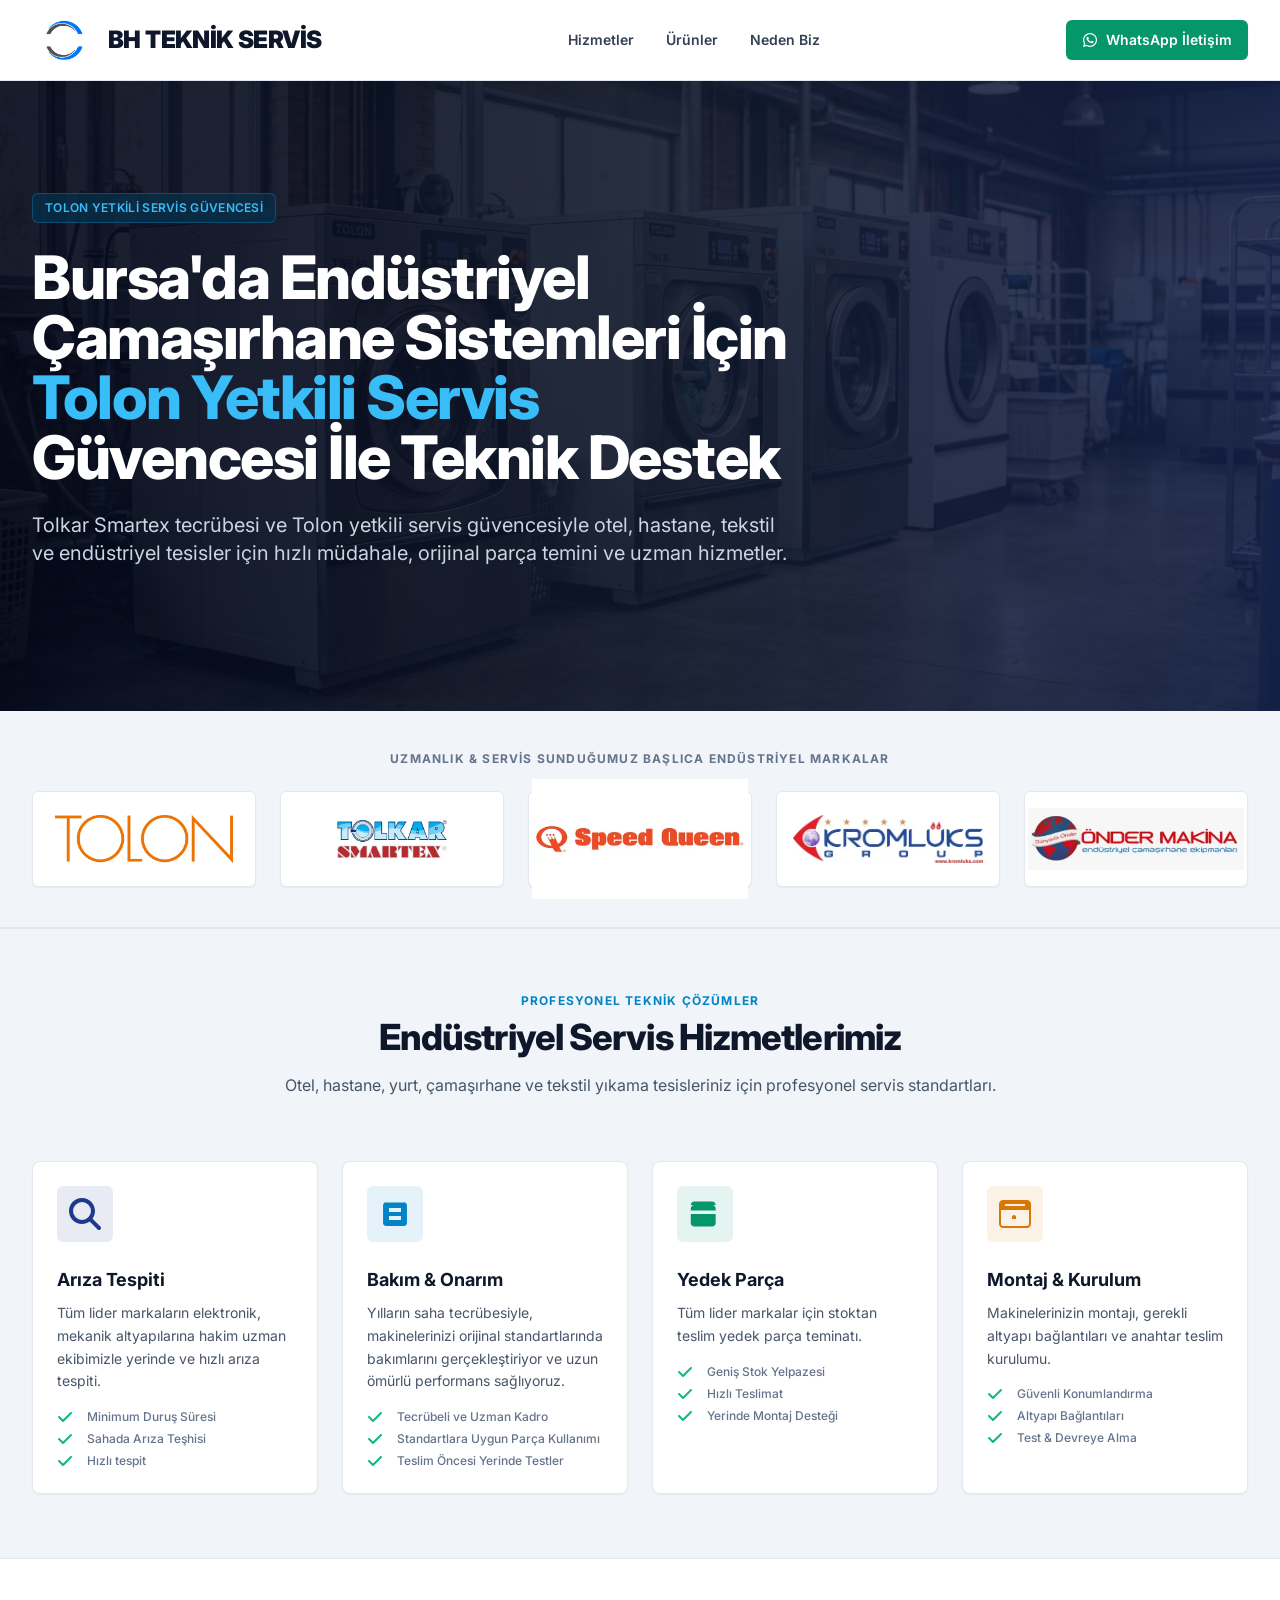
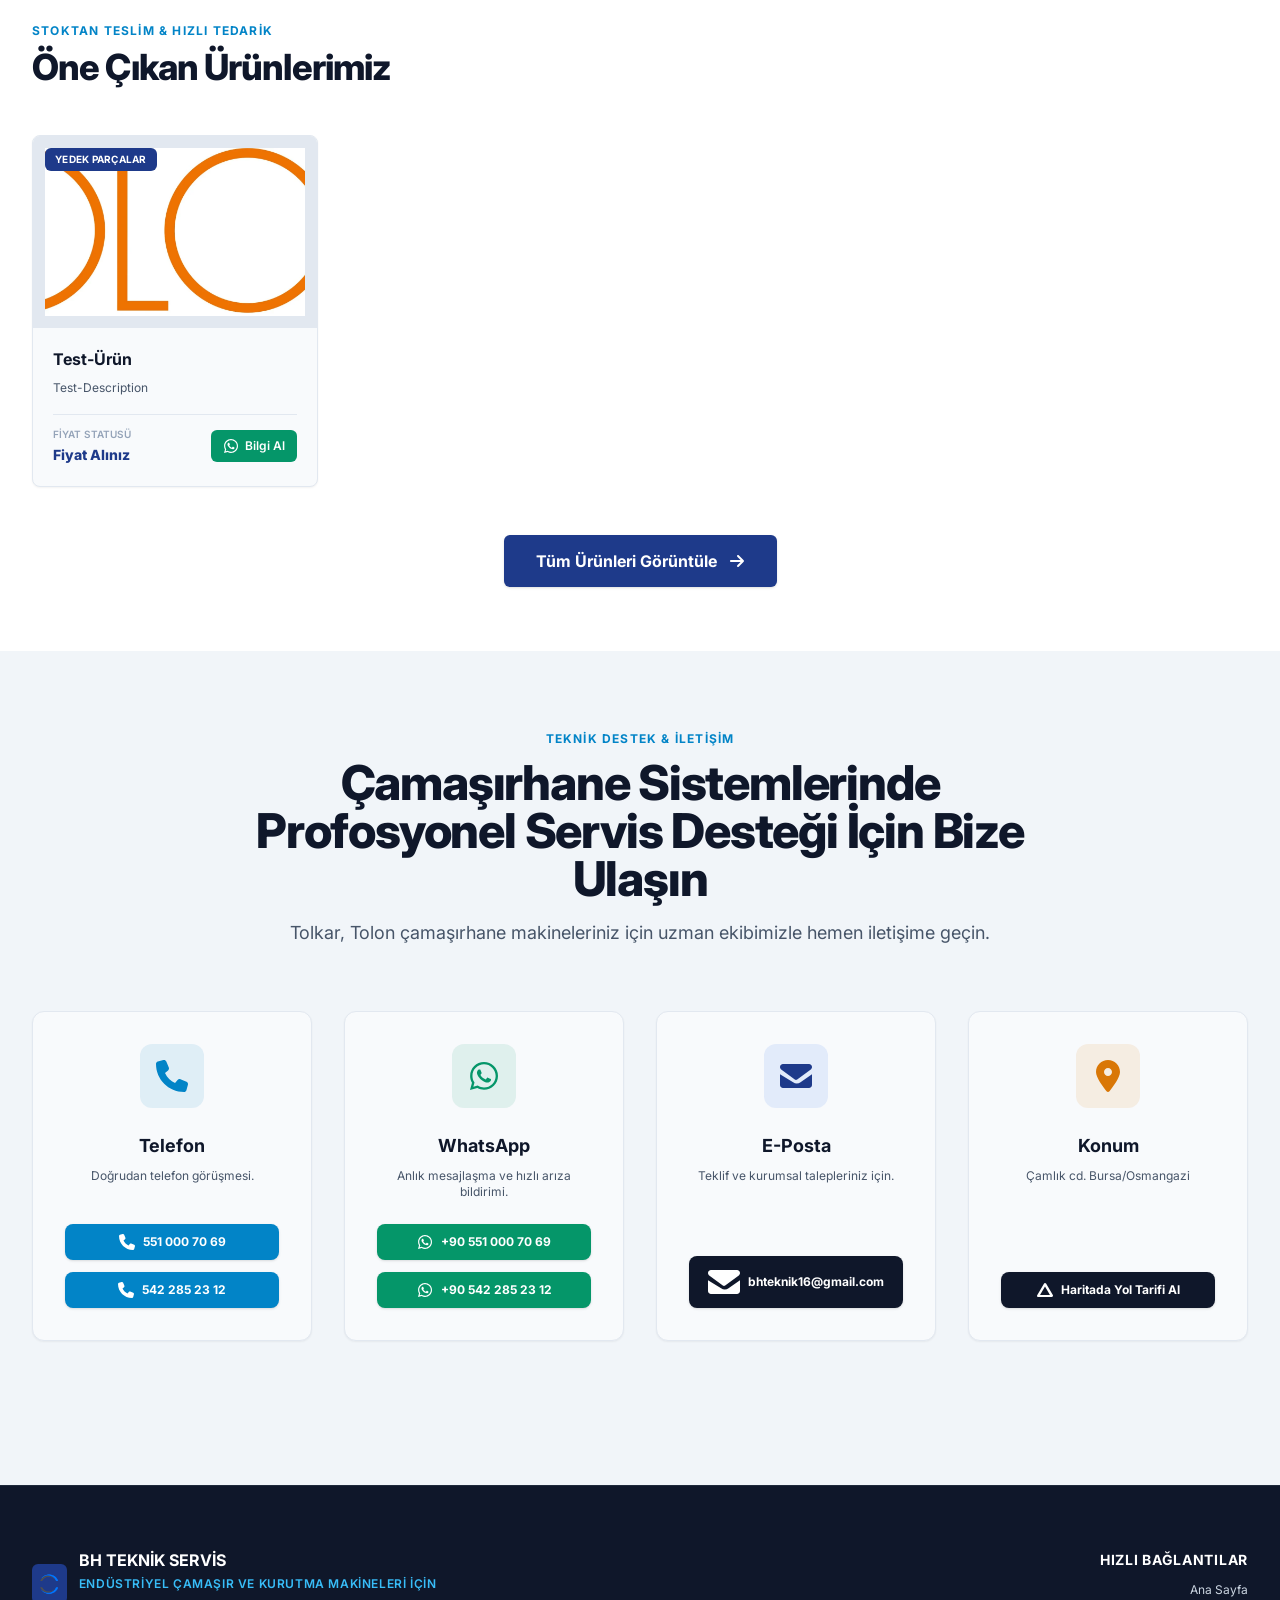
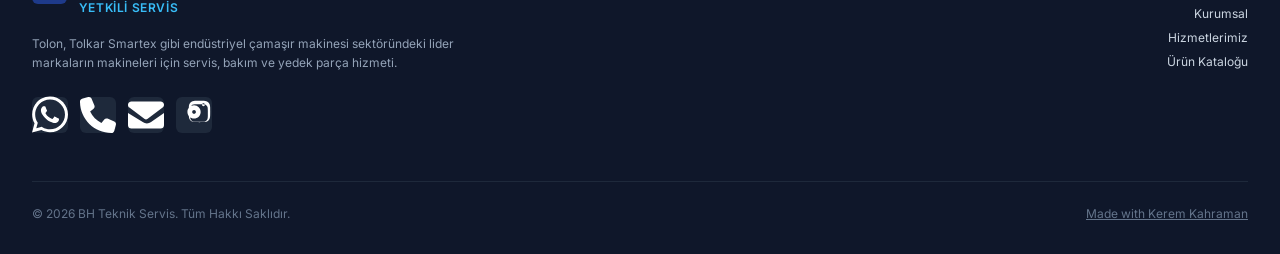
==== index.html @ db077106 "iconlar düzeltildi(tekrar)" ====
<!DOCTYPE html>
<html lang="tr" class="scroll-smooth">
<head>
  <meta charset="UTF-8">
  <meta name="viewport" content="width=device-width, initial-scale=1.0">
  <link rel="canonical" href="https://tolonservisbursa.com/" />
  <title>Bursa Tolon Yetkili Servis </title>
  <meta name="description" content="Endüstriyel çamaşırhane makineleri tamiri, periyodik bakımı ve orijinal yedek parça tedariği. Tolkar (Smartex) tecrübesi ve Tolon servis güvencesiyle profesyonel hizmet.">
  
  <!-- Tailwind CSS Output -->
   <!-- HTML <head> içine ekleyin -->
  <link rel="stylesheet" href="output.css">

  <link rel="preload" as="image" href="/sprites/background.webp" fetchpriority="high"/>
  
  

  <!-- Google Fonts: Inter -->
  <link rel="preconnect" href="https://fonts.googleapis.com">
  <link rel="preconnect" href="https://fonts.gstatic.com" crossorigin>
  <link href="https://fonts.googleapis.com/css2?family=Inter:wght@400;500;600;700;800&display=swap" rel="stylesheet">

  <link rel="icon" type="image/png" href="sprites/logo.png">
  
  <style>
    body {
      font-family: 'Inter', sans-serif;
    }
  </style>
</head>
<body class="bg-slate-50 text-slate-800 antialiased flex flex-col min-h-screen">



  <!-- Sticky Main Navigation -->
  <header class="sticky top-0 z-40 bg-white/95 backdrop-blur border-b border-slate-200 shadow-sm">
    <div class="max-w-7xl mx-auto px-4 sm:px-6 lg:px-8">
      <div class="flex items-center justify-between h-20">
        
        <!-- Logo Placeholder -->
        <a href="index.html" class="flex items-center gap-3 group">
          <div class="h-16 w-16 flex items-center justify-center">
            <img src="sprites/logo.png" alt="BH Teknik Servis" class="max-h-16 max-w-full object-contain" onerror="this.onerror=null; this.parentNode.innerHTML='<div class=\'w-16 h-16 bg-blue-900 text-white rounded-md flex items-center justify-center text-2xl font-bold\'>BH</div>'">
          </div>
          <div class="flex items-center">
            <span class="text-xl sm:text-2xl font-black text-slate-900 tracking-tight uppercase">BH TEKNİK SERVİS</span>
          </div>
        </a>

        <!-- Desktop Navigation Links -->
        <nav class="hidden lg:flex items-center justify-center flex-1 gap-8 text-sm font-semibold text-slate-700">
          <a href="#hizmetlerimiz" class="hover:text-blue-900 transition py-1">Hizmetler</a>
          <a href="#urunler" class="hover:text-blue-900 transition py-1">Ürünler</a>
          <a href="#kurumsal" class="hover:text-blue-900 transition py-1">Neden Biz</a>
        </nav>

        <!-- Right WhatsApp CTA -->
        <div class="hidden sm:flex items-center gap-4">
          <a href="https://wa.me/905510007069?text=Merhaba,%20teknik%20servis%20hakkinda%20bilgi%20almak%20istiyorum." 
             target="_blank" 
             rel="noopener noreferrer" 
             class="bg-emerald-600 hover:bg-emerald-700 text-white rounded-md px-4 py-2.5 text-sm font-semibold flex items-center gap-2 shadow-sm transition">
            <svg class="fa-brands fa-whatsapp text-lg inline-block align-middle  max-w-full w-4 h-4" fill="currentColor" viewBox="0 0 448 512" aria-hidden="true"><path d="M380.9 97.1C339 55.1 283.2 32 223.9 32c-122.4 0-222 99.6-222 222 0 39.1 10.2 77.3 29.6 111L0 480l117.7-30.9c32.4 17.7 68.9 27 106.1 27h.1c122.3 0 224.1-99.6 224.1-222 0-59.3-25.2-115-67.1-157zm-157 341.6c-33.2 0-65.7-8.9-94-25.7l-6.7-4-69.8 18.3L72 359.2l-4.4-7c-18.5-29.4-28.2-63.3-28.2-98.2 0-101.7 82.8-184.5 184.6-184.5 49.3 0 95.6 19.2 130.4 54.1 34.8 34.9 56.2 81.2 56.1 130.5 0 101.8-84.9 184.6-186.6 184.6zm101.2-138.2c-5.5-2.8-32.8-16.2-37.9-18-5.1-1.9-8.8-2.8-12.5 2.8-3.7 5.6-14.3 18-17.6 21.8-3.2 3.7-6.5 4.2-12 1.4-32.6-16.3-54-29.1-75.5-66-5.7-9.8 5.7-9.1 16.3-30.3 1.8-3.7.9-6.9-.5-9.7-1.4-2.8-12.5-30.1-17.1-41.2-4.5-10.8-9.1-9.3-12.5-9.5-3.2-.2-6.9-.2-10.6-.2-3.7 0-9.7 1.4-14.8 6.9-5.1 5.6-19.4 19-19.4 46.3 0 27.3 19.9 53.7 22.6 57.4 2.8 3.7 39.1 59.7 94.8 83.8 35.2 15.2 49 16.6 66.4 14 10.6-1.6 32.8-13.4 37.4-26.4 4.6-13 4.6-24.1 3.2-26.4-1.3-2.5-5-3.9-10.5-6.6z"/></svg>
            <span>WhatsApp İletişim</span>
          </a>
        </div>

        <!-- Mobile Menu Button -->
        <div class="flex lg:hidden">
          <button id="mobile-menu-btn" type="button" class="p-2 rounded-md text-slate-700 hover:text-blue-900 hover:bg-slate-100 focus:outline-none">
            <svg class="fa-solid fa-bars text-xl inline-block align-middle w-6 h-6 max-w-full" fill="currentColor" viewBox="0 0 448 512" aria-hidden="true"><path d="M0 96C0 78.3 14.3 64 32 64H416c17.7 0 32 14.3 32 32s-14.3 32-32 32H32C14.3 128 0 113.7 0 96zM0 256c0-17.7 14.3-32 32-32H416c17.7 0 32 14.3 32 32s-14.3 32-32 32H32c-17.7 0-32-14.3-32-32zM448 416c0 17.7-14.3 32-32 32H32c-17.7 0-32-14.3-32-32s14.3-32 32-32H416c17.7 0 32 14.3 32 32z"/></svg>
          </button>
        </div>
      </div>
    </div>

    <!-- Mobile Navigation Drawer -->
    <div id="mobile-menu" class="hidden lg:hidden border-t border-slate-200 bg-white px-4 pt-3 pb-6 space-y-3 shadow-lg">
      <a href="#hizmetlerimiz" class="block text-slate-700 hover:text-blue-900 px-3 py-2 rounded-md hover:bg-slate-50">Hizmetler</a>
      <a href="#urunler" class="block text-slate-700 hover:text-blue-900 px-3 py-2 rounded-md hover:bg-slate-50">Ürünler</a>
      <a href="#kurumsal" class="block text-slate-700 hover:text-blue-900 px-3 py-2 rounded-md hover:bg-slate-50">Neden Biz</a>
      <div class="pt-2 border-t border-slate-100">
        <a href="https://wa.me/905510007069?text=Merhaba,%20bilgi%20almak%20istiyorum." 
           target="_blank"
           class="w-full bg-emerald-600 hover:bg-emerald-700 text-white rounded-md px-4 py-2.5 text-sm font-semibold flex items-center justify-center gap-2 shadow-sm">
          <svg class="fa-brands fa-whatsapp text-lg inline-block align-middle w-5 h-5 max-w-full" fill="currentColor" viewBox="0 0 448 512" aria-hidden="true"><path d="M380.9 97.1C339 55.1 283.2 32 223.9 32c-122.4 0-222 99.6-222 222 0 39.1 10.2 77.3 29.6 111L0 480l117.7-30.9c32.4 17.7 68.9 27 106.1 27h.1c122.3 0 224.1-99.6 224.1-222 0-59.3-25.2-115-67.1-157zm-157 341.6c-33.2 0-65.7-8.9-94-25.7l-6.7-4-69.8 18.3L72 359.2l-4.4-7c-18.5-29.4-28.2-63.3-28.2-98.2 0-101.7 82.8-184.5 184.6-184.5 49.3 0 95.6 19.2 130.4 54.1 34.8 34.9 56.2 81.2 56.1 130.5 0 101.8-84.9 184.6-186.6 184.6zm101.2-138.2c-5.5-2.8-32.8-16.2-37.9-18-5.1-1.9-8.8-2.8-12.5 2.8-3.7 5.6-14.3 18-17.6 21.8-3.2 3.7-6.5 4.2-12 1.4-32.6-16.3-54-29.1-75.5-66-5.7-9.8 5.7-9.1 16.3-30.3 1.8-3.7.9-6.9-.5-9.7-1.4-2.8-12.5-30.1-17.1-41.2-4.5-10.8-9.1-9.3-12.5-9.5-3.2-.2-6.9-.2-10.6-.2-3.7 0-9.7 1.4-14.8 6.9-5.1 5.6-19.4 19-19.4 46.3 0 27.3 19.9 53.7 22.6 57.4 2.8 3.7 39.1 59.7 94.8 83.8 35.2 15.2 49 16.6 66.4 14 10.6-1.6 32.8-13.4 37.4-26.4 4.6-13 4.6-24.1 3.2-26.4-1.3-2.5-5-3.9-10.5-6.6z"/></svg>
          <span>WhatsApp İletişim</span>
        </a>
      </div>
    </div>
  </header>

  <main class="flex-grow">
    
    <!-- Hero Section (High Impact Commercial Ad Style) -->
    <section class="relative bg-slate-900 text-white overflow-hidden py-20 lg:py-28">
      <!-- Background Image Overlay & Gradient -->
      <div class="absolute inset-0 z-0 opacity-40 bg-cover bg-center" style="background-image: url('sprites/background.webp');"></div>
      <div class="absolute inset-0 bg-gradient-to-r from-slate-950/80 via-slate-900/75 to-blue-950/65 z-0"></div>

      <div class="relative z-10 max-w-7xl mx-auto px-4 sm:px-6 lg:px-8">
        <div class="max-w-3xl">
          <div class="inline-flex items-center gap-2 px-3 py-1.5 rounded-md bg-sky-950/80 border border-sky-500/30 text-sky-400 text-xs font-semibold mb-6 tracking-wide uppercase">
             TOLON Yetkili Servis Güvencesi
          </div>
          <h1 class="text-3xl sm:text-5xl lg:text-6xl font-extrabold text-white tracking-tight leading-tight mb-6">
            Bursa'da Endüstriyel Çamaşırhane Sistemleri İçin <span class="text-sky-400">Tolon Yetkili Servis</span> Güvencesi İle Teknik Destek
          </h1>
          <p class="text-lg sm:text-xl text-slate-300 font-normal leading-relaxed mb-8">
            Tolkar Smartex tecrübesi ve Tolon yetkili servis güvencesiyle otel, hastane, tekstil ve endüstriyel tesisler için hızlı müdahale, orijinal parça temini ve uzman hizmetler.
          </p>
          </div>
        </div>
      </div>
    </section>

    <!-- Brands Showcase Bar -->
    <section id="markalar" class="bg-slate-100 py-10 border-b border-slate-200">
      <div class="max-w-7xl mx-auto px-4 sm:px-6 lg:px-8">
        <p class="text-center text-xs font-bold text-slate-500 uppercase tracking-widest mb-6">
          Uzmanlık & Servis Sunduğumuz Başlıca Endüstriyel Markalar
        </p>
        <div class="grid grid-cols-2 sm:grid-cols-3 md:grid-cols-5 gap-6 items-center">
          <a href="https://www.tolon.com" target="_blank" rel="noopener noreferrer" class="bg-white p-4 rounded-md border border-slate-200 shadow-sm flex items-center justify-center h-24 hover:border-blue-900 hover:shadow-md transition">
            <img src="sprites/tolon_logo.webp" alt="Tolon Logo" class="max-h-12 max-w-full object-contain" onerror="this.onerror=null; this.parentNode.innerHTML='<span class=\'text-xl font-black text-slate-800 tracking-wider\'>TOLON</span>'">
          </a>
          <a href="https://www.tolkar.com" target="_blank" rel="noopener noreferrer" class="bg-white p-4 rounded-md border border-slate-200 shadow-sm flex items-center justify-center h-24 hover:border-blue-900 hover:shadow-md transition">
            <img src="sprites/tolkar_logo.webp" alt="Tolkar Logo" class="max-h-12 max-w-full object-contain" onerror="this.onerror=null; this.parentNode.innerHTML='<span class=\'text-xl font-black text-blue-900 tracking-wider\'>TOLKAR</span>'">
          </a>
          <a href="https://speedqueen.com" target="_blank" rel="noopener noreferrer" class="bg-white p-4 rounded-md border border-slate-200 shadow-sm flex items-center justify-center h-24 hover:border-blue-900 hover:shadow-md transition">
            <img src="sprites/speedqueen_logo.webp" alt="SpeedQueen Logo" class="max-h-20 max-w-full object-contain scale-150" onerror="this.onerror=null; this.parentNode.innerHTML='<span class=\'text-xl font-black text-slate-700 tracking-wider\'>SPEED QUEEN</span>'">
          </a>
          <a href="https://www.kromluks.com" target="_blank" rel="noopener noreferrer" class="bg-white p-4 rounded-md border border-slate-200 shadow-sm flex items-center justify-center h-24 hover:border-blue-900 hover:shadow-md transition">
            <img src="sprites/kromluks_logo.webp" alt="Kromlüks Logo" class="max-h-12 max-w-full object-contain" onerror="this.onerror=null; this.parentNode.innerHTML='<span class=\'text-lg font-bold text-slate-800 tracking-wide\'>KROMLÜKS</span>'">
          </a>
          <a href="https://www.ondermakina.com.tr" target="_blank" rel="noopener noreferrer" class="bg-white p-4 rounded-md border border-slate-200 shadow-sm flex items-center justify-center h-24 hover:border-blue-900 hover:shadow-md transition">
            <img src="sprites/önder_logo.webp" alt="Önder Logo" class="max-h-20 max-w-full object-contain scale-150" onerror="this.onerror=null; this.parentNode.innerHTML='<span class=\'text-lg font-bold text-slate-800 tracking-wide\'>ÖNDER</span>'">
          </a>
        </div>
      </div>
    </section>

    <!-- Services Section -->
    <section id="hizmetlerimiz" class="py-16 bg-slate-100 border-t border-b border-slate-200">
      <div class="max-w-7xl mx-auto px-4 sm:px-6 lg:px-8">
        <div class="text-center max-w-3xl mx-auto mb-16">
          <span class="text-sky-600 font-bold text-xs uppercase tracking-widest block mb-2">Profesyonel Teknik Çözümler</span>
          <h2 class="text-2xl sm:text-4xl font-extrabold text-slate-900 tracking-tight mb-4">Endüstriyel Servis Hizmetlerimiz</h2>
          <p class="text-slate-600 text-base">
            Otel, hastane, yurt, çamaşırhane ve tekstil yıkama tesisleriniz için profesyonel servis standartları.
          </p>
        </div>

        <div class="grid grid-cols-1 md:grid-cols-2 lg:grid-cols-4 gap-6">
          <!-- Card 1 -->
          <div class="bg-white p-6 rounded-lg border border-slate-200 shadow-sm hover:shadow-md transition">
            <div class="w-14 h-14 bg-blue-900/10 text-blue-900 rounded-md flex items-center justify-center text-2xl mb-6">
              <svg class="fa-solid fa-magnifying-glass inline-block align-middle w-8 h-8 max-w-full" fill="currentColor" viewBox="0 0 512 512" aria-hidden="true"><path d="M416 208c0 45.9-14.9 88.3-40 122.7L502.6 457.4c12.5 12.5 12.5 32.8 0 45.3s-32.8 12.5-45.3 0L330.7 376c-34.4 25.1-76.8 40-122.7 40C93.1 416 0 322.9 0 208S93.1 0 208 0S416 93.1 416 208zM208 352a144 144 10 1 0 0-288 144 144 10 1 0 0 288z"/></svg>
            </div>
            <h3 class="text-lg font-bold text-slate-900 mb-2">Arıza Tespiti</h3>
            <p class="text-slate-600 text-sm leading-relaxed mb-4">
              Tüm lider markaların elektronik, mekanik altyapılarına hakim uzman ekibimizle yerinde ve hızlı arıza tespiti.
            </p>
            <ul class="text-xs text-slate-500 space-y-1.5 font-medium">
              <li class="flex items-center gap-2"><svg class="fa-solid fa-check text-emerald-500 mr-1.5 inline-block align-middle w-4 h-4 flex-shrink-0 max-w-full" fill="currentColor" viewBox="0 0 448 512" aria-hidden="true"><path d="M438.6 105.4c12.5 12.5 12.5 32.8 0 45.3l-256 256c-12.5 12.5-32.8 12.5-45.3 0l-128-128c-12.5-12.5-12.5-32.8 0-45.3s32.8-12.5 45.3 0L160 338.7 393.4 105.4c12.5-12.5 32.8-12.5 45.3 0z"/></svg><span>Minimum Duruş Süresi</span></li>
              <li class="flex items-center gap-2"><svg class="fa-solid fa-check text-emerald-500 mr-1.5 inline-block align-middle w-4 h-4 flex-shrink-0 max-w-full" fill="currentColor" viewBox="0 0 448 512" aria-hidden="true"><path d="M438.6 105.4c12.5 12.5 12.5 32.8 0 45.3l-256 256c-12.5 12.5-32.8 12.5-45.3 0l-128-128c-12.5-12.5-12.5-32.8 0-45.3s32.8-12.5 45.3 0L160 338.7 393.4 105.4c12.5-12.5 32.8-12.5 45.3 0z"/></svg><span>Sahada Arıza Teşhisi</span></li>
              <li class="flex items-center gap-2"><svg class="fa-solid fa-check text-emerald-500 mr-1.5 inline-block align-middle w-4 h-4 flex-shrink-0 max-w-full" fill="currentColor" viewBox="0 0 448 512" aria-hidden="true"><path d="M438.6 105.4c12.5 12.5 12.5 32.8 0 45.3l-256 256c-12.5 12.5-32.8 12.5-45.3 0l-128-128c-12.5-12.5-12.5-32.8 0-45.3s32.8-12.5 45.3 0L160 338.7 393.4 105.4c12.5-12.5 32.8-12.5 45.3 0z"/></svg><span>Hızlı tespit</span></li>
            </ul>
          </div>

          <!-- Card 2 -->
          <div class="bg-white p-6 rounded-lg border border-slate-200 shadow-sm hover:shadow-md transition">
            <div class="w-14 h-14 bg-sky-600/10 text-sky-600 rounded-md flex items-center justify-center text-2xl mb-6">
              <svg class="fa-solid fa-screwdriver-wrench inline-block align-middle w-8 h-8 max-w-full" fill="currentColor" viewBox="0 0 512 512" aria-hidden="true"><path d="M78.6 83.7C87.4 74.8 99.4 69.9 112 70H400c12.6-.1 24.6 4.8 33.4 13.7s13.8 20.8 13.7 33.4V400c.1 12.6-4.8 24.6-13.7 33.4s-20.8 13.8-33.4 13.7H112c-12.6 .1-24.6-4.8-33.4-13.7s-13.8-20.8-13.7-33.4V117.1c-.1-12.6 4.8-24.6 13.7-33.4zM160 160v64H352V160H160zM352 352V288H160v64H352z"/></svg>
            </div>
            <h3 class="text-lg font-bold text-slate-900 mb-2">Bakım & Onarım</h3>
            <p class="text-slate-600 text-sm leading-relaxed mb-4">
              Yılların saha tecrübesiyle, makinelerinizi orijinal standartlarında bakımlarını gerçekleştiriyor ve uzun ömürlü performans sağlıyoruz.
            </p>
            <ul class="text-xs text-slate-500 space-y-1.5 font-medium">
              <li class="flex items-center gap-2"><svg class="fa-solid fa-check text-emerald-500 mr-1.5 inline-block align-middle w-4 h-4 flex-shrink-0 max-w-full" fill="currentColor" viewBox="0 0 448 512" aria-hidden="true"><path d="M438.6 105.4c12.5 12.5 12.5 32.8 0 45.3l-256 256c-12.5 12.5-32.8 12.5-45.3 0l-128-128c-12.5-12.5-12.5-32.8 0-45.3s32.8-12.5 45.3 0L160 338.7 393.4 105.4c12.5-12.5 32.8-12.5 45.3 0z"/></svg><span>Tecrübeli ve Uzman Kadro</span></li>
              <li class="flex items-center gap-2"><svg class="fa-solid fa-check text-emerald-500 mr-1.5 inline-block align-middle w-4 h-4 flex-shrink-0 max-w-full" fill="currentColor" viewBox="0 0 448 512" aria-hidden="true"><path d="M438.6 105.4c12.5 12.5 12.5 32.8 0 45.3l-256 256c-12.5 12.5-32.8 12.5-45.3 0l-128-128c-12.5-12.5-12.5-32.8 0-45.3s32.8-12.5 45.3 0L160 338.7 393.4 105.4c12.5-12.5 32.8-12.5 45.3 0z"/></svg><span>Standartlara Uygun Parça Kullanımı</span></li>
              <li class="flex items-center gap-2"><svg class="fa-solid fa-check text-emerald-500 mr-1.5 inline-block align-middle w-4 h-4 flex-shrink-0 max-w-full" fill="currentColor" viewBox="0 0 448 512" aria-hidden="true"><path d="M438.6 105.4c12.5 12.5 12.5 32.8 0 45.3l-256 256c-12.5 12.5-32.8 12.5-45.3 0l-128-128c-12.5-12.5-12.5-32.8 0-45.3s32.8-12.5 45.3 0L160 338.7 393.4 105.4c12.5-12.5 32.8-12.5 45.3 0z"/></svg><span>Teslim Öncesi Yerinde Testler</span></li>
            </ul>
          </div>

          <!-- Card 3 -->
          <div class="bg-white p-6 rounded-lg border border-slate-200 shadow-sm hover:shadow-md transition">
            <div class="w-14 h-14 bg-emerald-600/10 text-emerald-600 rounded-md flex items-center justify-center text-2xl mb-6">
              <svg class="fa-solid fa-box-open inline-block align-middle w-8 h-8 max-w-full" fill="currentColor" viewBox="0 0 576 512" aria-hidden="true"><path d="M320 464c0 8.8-7.2 16-16 16H160c-8.8 0-16-7.2-16-16V384H320v80zM32 256H480V416c0 35.3-28.7 64-64 64H96c-35.3 0-64-28.7-64-64V256zm0-96C32 124.7 60.7 96 96 96H416c35.3 0 64 28.7 64 64V192H32V160zM416 32H96C60.7 32 32 60.7 32 96h448c0-35.3-28.7-64-64-64z"/></svg>
            </div>
            <h3 class="text-lg font-bold text-slate-900 mb-2">Yedek Parça</h3>
            <p class="text-slate-600 text-sm leading-relaxed mb-4">
              Tüm lider markalar için stoktan teslim yedek parça teminatı.
            </p>
            <ul class="text-xs text-slate-500 space-y-1.5 font-medium">
              <li class="flex items-center gap-2"><svg class="fa-solid fa-check text-emerald-500 mr-1.5 inline-block align-middle w-4 h-4 flex-shrink-0 max-w-full" fill="currentColor" viewBox="0 0 448 512" aria-hidden="true"><path d="M438.6 105.4c12.5 12.5 12.5 32.8 0 45.3l-256 256c-12.5 12.5-32.8 12.5-45.3 0l-128-128c-12.5-12.5-12.5-32.8 0-45.3s32.8-12.5 45.3 0L160 338.7 393.4 105.4c12.5-12.5 32.8-12.5 45.3 0z"/></svg><span>Geniş Stok Yelpazesi</span></li>
              <li class="flex items-center gap-2"><svg class="fa-solid fa-check text-emerald-500 mr-1.5 inline-block align-middle w-4 h-4 flex-shrink-0 max-w-full" fill="currentColor" viewBox="0 0 448 512" aria-hidden="true"><path d="M438.6 105.4c12.5 12.5 12.5 32.8 0 45.3l-256 256c-12.5 12.5-32.8 12.5-45.3 0l-128-128c-12.5-12.5-12.5-32.8 0-45.3s32.8-12.5 45.3 0L160 338.7 393.4 105.4c12.5-12.5 32.8-12.5 45.3 0z"/></svg><span>Hızlı Teslimat</span></li>
              <li class="flex items-center gap-2"><svg class="fa-solid fa-check text-emerald-500 mr-1.5 inline-block align-middle w-4 h-4 flex-shrink-0 max-w-full" fill="currentColor" viewBox="0 0 448 512" aria-hidden="true"><path d="M438.6 105.4c12.5 12.5 12.5 32.8 0 45.3l-256 256c-12.5 12.5-32.8 12.5-45.3 0l-128-128c-12.5-12.5-12.5-32.8 0-45.3s32.8-12.5 45.3 0L160 338.7 393.4 105.4c12.5-12.5 32.8-12.5 45.3 0z"/></svg><span>Yerinde Montaj Desteği</span></li>
            </ul>
          </div>

          <!-- Card 4 -->
          <div class="bg-white p-6 rounded-lg border border-slate-200 shadow-sm hover:shadow-md transition">
            <div class="w-14 h-14 bg-amber-600/10 text-amber-600 rounded-md flex items-center justify-center text-2xl mb-6">
              <svg class="fa-solid fa-toolbox inline-block align-middle w-8 h-8 max-w-full" fill="currentColor" viewBox="0 0 512 512" aria-hidden="true"><path d="M64 32C28.7 32 0 60.7 0 96V416c0 35.3 28.7 64 64 64H448c35.3 0 64-28.7 64-64V96c0-35.3-28.7-64-64-64H64zM96 96H416v32H96V96zM32 192H480V416c0 17.7-14.3 32-32 32H64c-17.7 0-32-14.3-32-32V192zm208 80c-17.7 0-32 14.3-32 32v32h64V304c0-17.7-14.3-32-32-32z"/></svg>
            </div>
            <h3 class="text-lg font-bold text-slate-900 mb-2">Montaj & Kurulum</h3>
            <p class="text-slate-600 text-sm leading-relaxed mb-4">
              Makinelerinizin montajı, gerekli altyapı bağlantıları ve anahtar teslim kurulumu.
            </p>
            <ul class="text-xs text-slate-500 space-y-1.5 font-medium">
              <li class="flex items-center gap-2"><svg class="fa-solid fa-check text-emerald-500 mr-1.5 inline-block align-middle w-4 h-4 flex-shrink-0 max-w-full" fill="currentColor" viewBox="0 0 448 512" aria-hidden="true"><path d="M438.6 105.4c12.5 12.5 12.5 32.8 0 45.3l-256 256c-12.5 12.5-32.8 12.5-45.3 0l-128-128c-12.5-12.5-12.5-32.8 0-45.3s32.8-12.5 45.3 0L160 338.7 393.4 105.4c12.5-12.5 32.8-12.5 45.3 0z"/></svg><span>Güvenli Konumlandırma</span></li>
              <li class="flex items-center gap-2"><svg class="fa-solid fa-check text-emerald-500 mr-1.5 inline-block align-middle w-4 h-4 flex-shrink-0 max-w-full" fill="currentColor" viewBox="0 0 448 512" aria-hidden="true"><path d="M438.6 105.4c12.5 12.5 12.5 32.8 0 45.3l-256 256c-12.5 12.5-32.8 12.5-45.3 0l-128-128c-12.5-12.5-12.5-32.8 0-45.3s32.8-12.5 45.3 0L160 338.7 393.4 105.4c12.5-12.5 32.8-12.5 45.3 0z"/></svg><span>Altyapı Bağlantıları</span></li>
              <li class="flex items-center gap-2"><svg class="fa-solid fa-check text-emerald-500 mr-1.5 inline-block align-middle w-4 h-4 flex-shrink-0 max-w-full" fill="currentColor" viewBox="0 0 448 512" aria-hidden="true"><path d="M438.6 105.4c12.5 12.5 12.5 32.8 0 45.3l-256 256c-12.5 12.5-32.8 12.5-45.3 0l-128-128c-12.5-12.5-12.5-32.8 0-45.3s32.8-12.5 45.3 0L160 338.7 393.4 105.4c12.5-12.5 32.8-12.5 45.3 0z"/></svg><span>Test & Devreye Alma</span></li>
            </ul>
          </div>
        </div>
      </div>
    </section>

    <!-- Featured Products Section -->
    <section id="urunler" class="py-16 bg-white">
      <div class="max-w-7xl mx-auto px-4 sm:px-6 lg:px-8">
        <div class="mb-12 max-w-3xl">
          <span class="text-sky-600 font-bold text-xs uppercase tracking-widest block mb-2">Stoktan Teslim & Hızlı Tedarik</span>
          <h2 class="text-2xl sm:text-4xl font-extrabold text-slate-900 tracking-tight">Öne Çıkan Ürünlerimiz</h2>
        </div>

        <!-- Dynamic Product Cards Grid Container -->
        <div id="featured-products-grid" class="grid grid-cols-1 md:grid-cols-2 lg:grid-cols-4 gap-6">
          <!-- Populated dynamically via JS -->
        </div>

        <div class="mt-12 text-center">
          <a href="urunler.html" class="inline-flex items-center gap-3 bg-blue-900 hover:bg-sky-600 text-white font-bold px-8 py-3.5 rounded-md shadow transition">
            <span>Tüm Ürünleri Görüntüle</span>
            <svg class="fa-solid fa-arrow-right inline-block align-middle  max-w-full w-4 h-4" fill="currentColor" viewBox="0 0 448 512" aria-hidden="true"><path d="M438.6 278.6c12.5-12.5 12.5-32.8 0-45.3l-160-160c-12.5-12.5-32.8-12.5-45.3 0s-12.5 32.8 0 45.3L338.8 224 32 224c-17.7 0-32 14.3-32 32s14.3 32 32 32l306.7 0-105.4 105.4c-12.5 12.5-12.5 32.8 0 45.3s32.8 12.5 45.3 0l160-160z"/></svg>
          </a>
        </div>
      </div>
    </section>

    <!-- Large Beautiful Contact Section -->
    <section id="kurumsal" class="py-20 bg-slate-100 text-slate-900 relative overflow-hidden">
      <div class="max-w-7xl mx-auto px-4 sm:px-6 lg:px-8 relative z-10">
        <div class="text-center max-w-3xl mx-auto mb-16">
          <span class="text-sky-600 font-bold text-xs uppercase tracking-widest block mb-3">Teknik Destek & İletişim</span>
          <h2 class="text-3xl sm:text-5xl font-extrabold tracking-tight mb-4 text-slate-900">Çamaşırhane Sistemlerinde Profosyonel Servis Desteği İçin Bize Ulaşın</h2>
          <p class="text-slate-600 text-base sm:text-lg">
            Tolkar, Tolon  çamaşırhane makineleriniz için uzman ekibimizle hemen iletişime geçin.
          </p>
        </div>

        <div class="grid grid-cols-1 md:grid-cols-2 lg:grid-cols-4 gap-8 mb-16">
          <!-- Card 1: Telefonlar -->
          <div class="bg-slate-50 border border-slate-200 p-8 rounded-xl shadow-sm hover:shadow-md hover:border-sky-500 transition duration-300 flex flex-col items-center text-center group">
            <div class="w-16 h-16 bg-sky-600/10 text-sky-600 rounded-xl flex items-center justify-center text-2xl mb-6 group-hover:scale-110 transition duration-300">
              <svg class="fa-solid fa-phone-volume inline-block align-middle  max-w-full w-8 h-8" fill="currentColor" viewBox="0 0 512 512" aria-hidden="true"><path d="M164.9 24.6c-7.7-18.6-28-28.5-47.4-23.2l-88 24C12.1 30.2 0 46 0 64C0 311.4 200.6 512 448 512c18 0 33.8-12.1 38.6-29.5l24-88c5.3-19.4-4.6-39.7-23.2-47.4l-96-40c-16.3-6.8-35.2-2.1-46.3 11.6L304.7 368C234.3 334.7 177.3 277.7 144 207.3L193.3 167c13.7-11.1 18.4-30 11.6-46.3l-40-96z"/></svg>
            </div>
            <h3 class="text-lg font-bold mb-2 text-slate-900">Telefon</h3>
            <p class="text-slate-600 text-xs mb-6">Doğrudan telefon görüşmesi.</p>
            <div class="w-full flex flex-col gap-3 mt-auto">
              <a href="tel:+905510007069" class="w-full bg-sky-600 hover:bg-sky-500 text-white text-xs font-bold px-4 py-2.5 rounded-lg shadow transition flex items-center justify-center gap-2">
                <svg class="fa-solid fa-phone text-xs inline-block align-middle w-4 h-4 max-w-full" fill="currentColor" viewBox="0 0 512 512" aria-hidden="true"><path d="M164.9 24.6c-7.7-18.6-28-28.5-47.4-23.2l-88 24C12.1 30.2 0 46 0 64C0 311.4 200.6 512 448 512c18 0 33.8-12.1 38.6-29.5l24-88c5.3-19.4-4.6-39.7-23.2-47.4l-96-40c-16.3-6.8-35.2-2.1-46.3 11.6L304.7 368C234.3 334.7 177.3 277.7 144 207.3L193.3 167c13.7-11.1 18.4-30 11.6-46.3l-40-96z"/></svg>
                <span>551 000 70 69</span>
              </a>
              <a href="tel:+905422852312" class="w-full bg-sky-600 hover:bg-sky-500 text-white text-xs font-bold px-4 py-2.5 rounded-lg shadow transition flex items-center justify-center gap-2">
                <svg class="fa-solid fa-phone text-xs inline-block align-middle w-4 h-4 max-w-full" fill="currentColor" viewBox="0 0 512 512" aria-hidden="true"><path d="M164.9 24.6c-7.7-18.6-28-28.5-47.4-23.2l-88 24C12.1 30.2 0 46 0 64C0 311.4 200.6 512 448 512c18 0 33.8-12.1 38.6-29.5l24-88c5.3-19.4-4.6-39.7-23.2-47.4l-96-40c-16.3-6.8-35.2-2.1-46.3 11.6L304.7 368C234.3 334.7 177.3 277.7 144 207.3L193.3 167c13.7-11.1 18.4-30 11.6-46.3l-40-96z"/></svg>
                <span>542 285 23 12</span>
              </a>
            </div>
          </div>

          <!-- Card 2: WhatsApplar -->
          <div class="bg-slate-50 border border-slate-200 p-8 rounded-xl shadow-sm hover:shadow-md hover:border-emerald-500 transition duration-300 flex flex-col items-center text-center group">
            <div class="w-16 h-16 bg-emerald-600/10 text-emerald-600 rounded-xl flex items-center justify-center text-2xl mb-6 group-hover:scale-110 transition duration-300">
              <svg class="fa-brands fa-whatsapp inline-block align-middle  max-w-full w-8 h-8" fill="currentColor" viewBox="0 0 448 512" aria-hidden="true"><path d="M380.9 97.1C339 55.1 283.2 32 223.9 32c-122.4 0-222 99.6-222 222 0 39.1 10.2 77.3 29.6 111L0 480l117.7-30.9c32.4 17.7 68.9 27 106.1 27h.1c122.3 0 224.1-99.6 224.1-222 0-59.3-25.2-115-67.1-157zm-157 341.6c-33.2 0-65.7-8.9-94-25.7l-6.7-4-69.8 18.3L72 359.2l-4.4-7c-18.5-29.4-28.2-63.3-28.2-98.2 0-101.7 82.8-184.5 184.6-184.5 49.3 0 95.6 19.2 130.4 54.1 34.8 34.9 56.2 81.2 56.1 130.5 0 101.8-84.9 184.6-186.6 184.6zm101.2-138.2c-5.5-2.8-32.8-16.2-37.9-18-5.1-1.9-8.8-2.8-12.5 2.8-3.7 5.6-14.3 18-17.6 21.8-3.2 3.7-6.5 4.2-12 1.4-32.6-16.3-54-29.1-75.5-66-5.7-9.8 5.7-9.1 16.3-30.3 1.8-3.7.9-6.9-.5-9.7-1.4-2.8-12.5-30.1-17.1-41.2-4.5-10.8-9.1-9.3-12.5-9.5-3.2-.2-6.9-.2-10.6-.2-3.7 0-9.7 1.4-14.8 6.9-5.1 5.6-19.4 19-19.4 46.3 0 27.3 19.9 53.7 22.6 57.4 2.8 3.7 39.1 59.7 94.8 83.8 35.2 15.2 49 16.6 66.4 14 10.6-1.6 32.8-13.4 37.4-26.4 4.6-13 4.6-24.1 3.2-26.4-1.3-2.5-5-3.9-10.5-6.6z"/></svg>
            </div>
            <h3 class="text-lg font-bold mb-2 text-slate-900">WhatsApp</h3>
            <p class="text-slate-600 text-xs mb-6">Anlık mesajlaşma ve hızlı arıza bildirimi.</p>
            <div class="w-full flex flex-col gap-3 mt-auto">
              <a href="https://wa.me/905510007069?text=Merhaba,%20teknik%20servis%20talebi." target="_blank" rel="noopener noreferrer" class="w-full bg-emerald-600 hover:bg-emerald-500 text-white text-xs font-bold px-4 py-2.5 rounded-lg shadow transition flex items-center justify-center gap-2">
                <svg class="fa-brands fa-whatsapp text-sm inline-block align-middle w-4 h-4 max-w-full" fill="currentColor" viewBox="0 0 448 512" aria-hidden="true"><path d="M380.9 97.1C339 55.1 283.2 32 223.9 32c-122.4 0-222 99.6-222 222 0 39.1 10.2 77.3 29.6 111L0 480l117.7-30.9c32.4 17.7 68.9 27 106.1 27h.1c122.3 0 224.1-99.6 224.1-222 0-59.3-25.2-115-67.1-157zm-157 341.6c-33.2 0-65.7-8.9-94-25.7l-6.7-4-69.8 18.3L72 359.2l-4.4-7c-18.5-29.4-28.2-63.3-28.2-98.2 0-101.7 82.8-184.5 184.6-184.5 49.3 0 95.6 19.2 130.4 54.1 34.8 34.9 56.2 81.2 56.1 130.5 0 101.8-84.9 184.6-186.6 184.6zm101.2-138.2c-5.5-2.8-32.8-16.2-37.9-18-5.1-1.9-8.8-2.8-12.5 2.8-3.7 5.6-14.3 18-17.6 21.8-3.2 3.7-6.5 4.2-12 1.4-32.6-16.3-54-29.1-75.5-66-5.7-9.8 5.7-9.1 16.3-30.3 1.8-3.7.9-6.9-.5-9.7-1.4-2.8-12.5-30.1-17.1-41.2-4.5-10.8-9.1-9.3-12.5-9.5-3.2-.2-6.9-.2-10.6-.2-3.7 0-9.7 1.4-14.8 6.9-5.1 5.6-19.4 19-19.4 46.3 0 27.3 19.9 53.7 22.6 57.4 2.8 3.7 39.1 59.7 94.8 83.8 35.2 15.2 49 16.6 66.4 14 10.6-1.6 32.8-13.4 37.4-26.4 4.6-13 4.6-24.1 3.2-26.4-1.3-2.5-5-3.9-10.5-6.6z"/></svg>
                <span>+90 551 000 70 69</span>
              </a>
              <a href="https://wa.me/905422852312?text=Merhaba,%20teknik%20servis%20talebi." target="_blank" rel="noopener noreferrer" class="w-full bg-emerald-600 hover:bg-emerald-500 text-white text-xs font-bold px-4 py-2.5 rounded-lg shadow transition flex items-center justify-center gap-2">
                <svg class="fa-brands fa-whatsapp text-sm inline-block align-middle w-4 h-4 max-w-full" fill="currentColor" viewBox="0 0 448 512" aria-hidden="true"><path d="M380.9 97.1C339 55.1 283.2 32 223.9 32c-122.4 0-222 99.6-222 222 0 39.1 10.2 77.3 29.6 111L0 480l117.7-30.9c32.4 17.7 68.9 27 106.1 27h.1c122.3 0 224.1-99.6 224.1-222 0-59.3-25.2-115-67.1-157zm-157 341.6c-33.2 0-65.7-8.9-94-25.7l-6.7-4-69.8 18.3L72 359.2l-4.4-7c-18.5-29.4-28.2-63.3-28.2-98.2 0-101.7 82.8-184.5 184.6-184.5 49.3 0 95.6 19.2 130.4 54.1 34.8 34.9 56.2 81.2 56.1 130.5 0 101.8-84.9 184.6-186.6 184.6zm101.2-138.2c-5.5-2.8-32.8-16.2-37.9-18-5.1-1.9-8.8-2.8-12.5 2.8-3.7 5.6-14.3 18-17.6 21.8-3.2 3.7-6.5 4.2-12 1.4-32.6-16.3-54-29.1-75.5-66-5.7-9.8 5.7-9.1 16.3-30.3 1.8-3.7.9-6.9-.5-9.7-1.4-2.8-12.5-30.1-17.1-41.2-4.5-10.8-9.1-9.3-12.5-9.5-3.2-.2-6.9-.2-10.6-.2-3.7 0-9.7 1.4-14.8 6.9-5.1 5.6-19.4 19-19.4 46.3 0 27.3 19.9 53.7 22.6 57.4 2.8 3.7 39.1 59.7 94.8 83.8 35.2 15.2 49 16.6 66.4 14 10.6-1.6 32.8-13.4 37.4-26.4 4.6-13 4.6-24.1 3.2-26.4-1.3-2.5-5-3.9-10.5-6.6z"/></svg>
                <span>+90 542 285 23 12</span>
              </a>
            </div>
          </div>

          <!-- Card 3: E-posta -->
          <div class="bg-slate-50 border border-slate-200 p-8 rounded-xl shadow-sm hover:shadow-md hover:border-sky-500 transition duration-300 flex flex-col items-center text-center group">
            <div class="w-16 h-16 bg-blue-600/10 text-blue-900 rounded-xl flex items-center justify-center text-2xl mb-6 group-hover:scale-110 transition duration-300">
              <svg class="fa-solid fa-envelope inline-block align-middle  max-w-full w-8 h-8" fill="currentColor" viewBox="0 0 512 512" aria-hidden="true"><path d="M48 64C21.5 64 0 85.5 0 112c0 15.1 7.1 29.3 19.2 38.4L236.8 313.6c11.4 8.5 27 8.5 38.4 0L492.8 150.4c12.1-9.1 19.2-23.3 19.2-38.4c0-26.5-21.5-48-48-48H48zM0 227.6V400c0 26.5 21.5 48 48 48H464c26.5 0 48-21.5 48-48V227.6L328.4 356.8c-35.5 26.7-83.3 26.7-118.8 0L0 227.6z"/></svg>
            </div>
            <h3 class="text-lg font-bold mb-2 text-slate-900">E-Posta</h3>
            <p class="text-slate-600 text-xs mb-6">Teklif ve kurumsal talepleriniz için.</p>
            <div class="w-full flex flex-col gap-3 mt-auto">
              <a href="mailto:bhteknik16@gmail.com" class="w-full bg-slate-900 hover:bg-slate-800 text-white text-xs font-bold px-4 py-2.5 rounded-lg shadow transition flex items-center justify-center gap-2">
                <svg class="fa-solid fa-envelope text-xs inline-block align-middle w-8 h-8 max-w-full" fill="currentColor" viewBox="0 0 512 512" aria-hidden="true"><path d="M48 64C21.5 64 0 85.5 0 112c0 15.1 7.1 29.3 19.2 38.4L236.8 313.6c11.4 8.5 27 8.5 38.4 0L492.8 150.4c12.1-9.1 19.2-23.3 19.2-38.4c0-26.5-21.5-48-48-48H48zM0 227.6V400c0 26.5 21.5 48 48 48H464c26.5 0 48-21.5 48-48V227.6L328.4 356.8c-35.5 26.7-83.3 26.7-118.8 0L0 227.6z"/></svg>
                <span>bhteknik16@gmail.com</span>
              </a>
            </div>
          </div>

          <!-- Card 4: Adres -->
          <div class="bg-slate-50 border border-slate-200 p-8 rounded-xl shadow-sm hover:shadow-md hover:border-amber-500 transition duration-300 flex flex-col items-center text-center group">
            <div class="w-16 h-16 bg-amber-600/10 text-amber-600 rounded-xl flex items-center justify-center text-2xl mb-6 group-hover:scale-110 transition duration-300">
              <svg class="fa-solid fa-location-dot inline-block align-middle  max-w-full w-8 h-8" fill="currentColor" viewBox="0 0 384 512" aria-hidden="true"><path d="M215.7 499.2C267 435 384 279.4 384 192C384 86 298 0 192 0S0 86 0 192c0 87.4 117 243 168.3 307.2c12.3 15.3 35.1 15.3 47.4 0zM192 256c-35.3 0-64-28.7-64-64s28.7-64 64-64s64 28.7 64 64s-28.7 64-64 64z"/></svg>
            </div>
            <h3 class="text-lg font-bold mb-2 text-slate-900">Konum</h3>
            <p class="text-slate-600 text-xs mb-6">Çamlık cd. Bursa/Osmangazi</p>
            <div class="w-full flex flex-col gap-3 mt-auto">
              <a href="https://maps.app.goo.gl/q9DuuDPvAMrDQcUw8" target="_blank" rel="noopener noreferrer" class="w-full bg-slate-900 hover:bg-slate-800 text-white text-xs font-bold px-4 py-2.5 rounded-lg shadow transition flex items-center justify-center gap-2">
                <svg class="fa-solid fa-diamond-turn-right text-xs inline-block align-middle w-4 h-4 max-w-full" fill="currentColor" viewBox="0 0 512 512" aria-hidden="true"><path d="M256 32c14.2 0 27.3 7.5 34.5 19.8l216 368c7.3 12.4 7.3 27.7 .2 40.1S486.3 480 472 480H40c-14.3 0-27.4-7.5-34.7-19.8s-7.1-27.7 .2-40.1l216-368C228.7 39.5 241.8 32 256 32zm0 112L97.4 416H414.6L256 144z"/></svg>
                <span>Haritada Yol Tarifi Al</span>
              </a>
            </div>
          </div>
        </div>
      </div>
    </section>

    <!-- Footer & Contact Section -->
    <footer id="iletisim" class="bg-slate-900 text-slate-300 pt-16 pb-8 border-t border-slate-800">
      <div class="max-w-7xl mx-auto px-4 sm:px-6 lg:px-8">
        <div class="flex flex-col md:flex-row items-start justify-between gap-12 pb-12 border-b border-slate-800">
          
          <!-- Company Info -->
          <div class="max-w-md space-y-4">
            <div class="flex items-center gap-3">
  <div class="w-10 h-10 bg-blue-900 text-white rounded-md flex items-center justify-center text-lg font-bold">
    <img src="sprites/logo.png" alt="BH Teknik Servis Logo" class="h-8 w-8 object-contain">
  </div>
              <div>
                <span class="text-base font-bold text-white leading-tight uppercase block">BH TEKNİK SERVİS</span>
                <span class="text-xs text-sky-400 font-semibold tracking-wider">ENDÜSTRİYEL ÇAMAŞIR VE KURUTMA MAKİNELERİ İÇİN YETKİLİ SERVİS</span>
              </div>
            </div>
            <p class="text-xs text-slate-400 leading-relaxed">
              Tolon, Tolkar Smartex gibi endüstriyel çamaşır makinesi sektöründeki lider markaların makineleri için servis, bakım ve yedek parça hizmeti.
            </p>
            <div class="pt-2 flex items-center gap-3">
              <a href="https://wa.me/905510007069" target="_blank" class="w-9 h-9 bg-slate-800 hover:bg-emerald-600 text-white rounded-md flex items-center justify-center transition" title="WhatsApp">
                <svg class="fa-brands fa-whatsapp inline-block align-middle  max-w-full w-5 h-5" fill="currentColor" viewBox="0 0 448 512" aria-hidden="true"><path d="M380.9 97.1C339 55.1 283.2 32 223.9 32c-122.4 0-222 99.6-222 222 0 39.1 10.2 77.3 29.6 111L0 480l117.7-30.9c32.4 17.7 68.9 27 106.1 27h.1c122.3 0 224.1-99.6 224.1-222 0-59.3-25.2-115-67.1-157zm-157 341.6c-33.2 0-65.7-8.9-94-25.7l-6.7-4-69.8 18.3L72 359.2l-4.4-7c-18.5-29.4-28.2-63.3-28.2-98.2 0-101.7 82.8-184.5 184.6-184.5 49.3 0 95.6 19.2 130.4 54.1 34.8 34.9 56.2 81.2 56.1 130.5 0 101.8-84.9 184.6-186.6 184.6zm101.2-138.2c-5.5-2.8-32.8-16.2-37.9-18-5.1-1.9-8.8-2.8-12.5 2.8-3.7 5.6-14.3 18-17.6 21.8-3.2 3.7-6.5 4.2-12 1.4-32.6-16.3-54-29.1-75.5-66-5.7-9.8 5.7-9.1 16.3-30.3 1.8-3.7.9-6.9-.5-9.7-1.4-2.8-12.5-30.1-17.1-41.2-4.5-10.8-9.1-9.3-12.5-9.5-3.2-.2-6.9-.2-10.6-.2-3.7 0-9.7 1.4-14.8 6.9-5.1 5.6-19.4 19-19.4 46.3 0 27.3 19.9 53.7 22.6 57.4 2.8 3.7 39.1 59.7 94.8 83.8 35.2 15.2 49 16.6 66.4 14 10.6-1.6 32.8-13.4 37.4-26.4 4.6-13 4.6-24.1 3.2-26.4-1.3-2.5-5-3.9-10.5-6.6z"/></svg>
              </a>
              <a href="tel:+905510007069" class="w-9 h-9 bg-slate-800 hover:bg-sky-600 text-white rounded-md flex items-center justify-center transition" title="Telefon">
                <svg class="fa-solid fa-phone inline-block align-middle  max-w-full w-5 h-5" fill="currentColor" viewBox="0 0 512 512" aria-hidden="true"><path d="M164.9 24.6c-7.7-18.6-28-28.5-47.4-23.2l-88 24C12.1 30.2 0 46 0 64C0 311.4 200.6 512 448 512c18 0 33.8-12.1 38.6-29.5l24-88c5.3-19.4-4.6-39.7-23.2-47.4l-96-40c-16.3-6.8-35.2-2.1-46.3 11.6L304.7 368C234.3 334.7 177.3 277.7 144 207.3L193.3 167c13.7-11.1 18.4-30 11.6-46.3l-40-96z"/></svg>
              </a>
              <a href="mailto:bhteknik16@gmail.com" class="w-9 h-9 bg-slate-800 hover:bg-sky-600 text-white rounded-md flex items-center justify-center transition" title="E-Posta">
                <svg class="fa-solid fa-envelope inline-block align-middle  max-w-full w-5 h-5" fill="currentColor" viewBox="0 0 512 512" aria-hidden="true"><path d="M48 64C21.5 64 0 85.5 0 112c0 15.1 7.1 29.3 19.2 38.4L236.8 313.6c11.4 8.5 27 8.5 38.4 0L492.8 150.4c12.1-9.1 19.2-23.3 19.2-38.4c0-26.5-21.5-48-48-48H48zM0 227.6V400c0 26.5 21.5 48 48 48H464c26.5 0 48-21.5 48-48V227.6L328.4 356.8c-35.5 26.7-83.3 26.7-118.8 0L0 227.6z"/></svg>
              </a>
              <a href="https://instagram.com/bh_teknik_tolon" target="_blank" class="w-9 h-9 bg-slate-800 hover:bg-pink-600 text-white rounded-md flex items-center justify-center transition" title="Instagram">
                <svg class="fa-brands fa-instagram inline-block align-middle  max-w-full w-5 h-5" fill="currentColor" viewBox="0 0 448 512" aria-hidden="true"><path d="M224.6 141c-45.5 0-82.5 37-82.5 82.5s37 82.5 82.5 82.5 82.5-37 82.5-82.5-37-82.5-82.5-82.5zm0 105.7c-12.8 0-23.2-10.4-23.2-23.2s10.4-23.2 23.2-23.2 23.2 10.4 23.2 23.2-10.4 23.2-23.2 23.2zm135.2-113.8c0 10-8.2 18.2-18.2 18.2s-18.2-8.2-18.2-18.2 8.2-18.2 18.2-18.2 18.2 8.2 18.2 18.2zm64.8 28.5c-1-21.4-5.9-40.4-21.1-55.6s-34.2-20.1-55.6-21.1c-22.3-1.3-89.2-1.3-111.5 0-21.4 1-40.4 5.9-55.6 21.1s-20.1 34.2-21.1 55.6c-1.3 22.3-1.3 89.2 0 111.5 1 21.4 5.9 40.4 21.1 55.6s34.2 20.1 55.6 21.1c22.3 1.3 89.2 1.3 111.5 0 21.4-1 40.4-5.9 55.6-21.1s20.1-34.2 21.1-55.6c1.3-22.3 1.3-89.2 0-111.5zm-33.8 152.2c-5.1 12.8-14.9 22.6-27.7 27.7-17.3 6.9-58.4 5.3-77 5.3s-59.7 1.6-77-5.3c-12.8-5.1-22.6-14.9-27.7-27.7-6.9-17.3-5.3-58.4-5.3-77s-1.6-59.7 5.3-77c5.1-12.8 14.9-22.6 27.7-27.7 17.3-6.9 58.4-5.3 77-5.3s59.7-1.6 77 5.3c12.8 5.1 22.6 14.9 27.7 27.7 6.9 17.3 5.3 58.4 5.3 77s1.6 59.7-5.3 77z"/></svg>
              </a>
            </div>
          </div>

          <!-- Quick Links -->
          <div class="space-y-3 md:text-right">
            <h4 class="text-sm font-bold text-white uppercase tracking-wider">Hızlı Bağlantılar</h4>
            <ul class="text-xs space-y-2">
              <li><a href="index.html" class="hover:text-sky-400 transition">Ana Sayfa</a></li>
              <li><a href="index.html#kurumsal" class="hover:text-sky-400 transition">Kurumsal</a></li>
              <li><a href="index.html#hizmetlerimiz" class="hover:text-sky-400 transition">Hizmetlerimiz</a></li>
              <li><a href="urunler.html" class="hover:text-sky-400 transition">Ürün Kataloğu</a></li>
            </ul>
          </div>

        </div>

        <div class="pt-6 flex flex-col sm:flex-row items-center justify-between text-xs text-slate-500 gap-4">
          <p>© 2026 BH Teknik Servis. Tüm Hakkı Saklıdır.</p>
          <div class="flex gap-4">
            <a href="https://github.com/keroparator" target="_blank" rel="noopener noreferrer" class="underline hover:text-white transition">Made with Kerem Kahraman</a>
          </div>
        </div>
      </div>
    </footer>

  </main>



  <!-- Script Includes -->
  <script src="main.js"></script>
  <script src="database.js"></script>
  <script>
    // Populate Featured Products from static database
    document.addEventListener('DOMContentLoaded', async () => {
      await renderFeaturedProducts();
    });

    async function renderFeaturedProducts() {
      const container = document.getElementById('featured-products-grid');
      if (!container) return;

      try {
        const products = await fetchProducts();

        let featured = products.filter(p => p.isFeatured);
        if (featured.length === 0) {
          featured = products.slice(0, 4);
        } else if (featured.length < 4) {
          const remaining = products.filter(p => !p.isFeatured);
          featured = [...featured, ...remaining].slice(0, 4);
        } else {
          featured = featured.slice(0, 4);
        }

        container.innerHTML = featured.map(product => `
          <div class="bg-slate-50 border border-slate-200 rounded-lg overflow-hidden shadow-sm hover:shadow-md transition flex flex-col h-full group">
            <div class="relative bg-slate-200 h-48 overflow-hidden flex items-center justify-center p-3">
              <img src="${product.image || 'sprites/logo.png'}" alt="${product.title}" class="w-full h-full object-cover group-hover:scale-105 transition duration-300" onerror="this.src='sprites/logo.png'">
              <span class="absolute top-3 left-3 bg-blue-900 text-white text-[10px] font-bold px-2.5 py-1 rounded-md uppercase tracking-wide">
                ${product.category}
              </span>
            </div>
            <div class="p-5 flex flex-col flex-grow justify-between space-y-4">
              <div>
                <h3 class="font-bold text-slate-900 text-base line-clamp-2 leading-snug group-hover:text-sky-600 transition">
                  ${product.title}
                </h3>
                <p class="text-xs text-slate-600 mt-2 line-clamp-2 leading-relaxed">
                  ${product.description}
                </p>
              </div>
              
              <div class="pt-3 border-t border-slate-200 flex items-center justify-between">
                <div>
                  <span class="text-[10px] text-slate-400 block font-semibold">FİYAT STATUSÜ</span>
                  <span class="text-sm font-extrabold text-blue-900">Fiyat Alınız</span>
                </div>
                <a href="https://wa.me/905510007069?text=${encodeURIComponent(product.title + ' hakkında bilgi ve teklif almak istiyorum.')}" 
                   target="_blank" 
                   class="bg-emerald-600 hover:bg-emerald-700 text-white text-xs font-semibold px-3 py-2 rounded-md flex items-center gap-1.5 transition">
                  <svg class="fa-brands fa-whatsapp text-sm inline-block align-middle w-4 h-4 max-w-full" fill="currentColor" viewBox="0 0 448 512" aria-hidden="true"><path d="M380.9 97.1C339 55.1 283.2 32 223.9 32c-122.4 0-222 99.6-222 222 0 39.1 10.2 77.3 29.6 111L0 480l117.7-30.9c32.4 17.7 68.9 27 106.1 27h.1c122.3 0 224.1-99.6 224.1-222 0-59.3-25.2-115-67.1-157zm-157 341.6c-33.2 0-65.7-8.9-94-25.7l-6.7-4-69.8 18.3L72 359.2l-4.4-7c-18.5-29.4-28.2-63.3-28.2-98.2 0-101.7 82.8-184.5 184.6-184.5 49.3 0 95.6 19.2 130.4 54.1 34.8 34.9 56.2 81.2 56.1 130.5 0 101.8-84.9 184.6-186.6 184.6zm101.2-138.2c-5.5-2.8-32.8-16.2-37.9-18-5.1-1.9-8.8-2.8-12.5 2.8-3.7 5.6-14.3 18-17.6 21.8-3.2 3.7-6.5 4.2-12 1.4-32.6-16.3-54-29.1-75.5-66-5.7-9.8 5.7-9.1 16.3-30.3 1.8-3.7.9-6.9-.5-9.7-1.4-2.8-12.5-30.1-17.1-41.2-4.5-10.8-9.1-9.3-12.5-9.5-3.2-.2-6.9-.2-10.6-.2-3.7 0-9.7 1.4-14.8 6.9-5.1 5.6-19.4 19-19.4 46.3 0 27.3 19.9 53.7 22.6 57.4 2.8 3.7 39.1 59.7 94.8 83.8 35.2 15.2 49 16.6 66.4 14 10.6-1.6 32.8-13.4 37.4-26.4 4.6-13 4.6-24.1 3.2-26.4-1.3-2.5-5-3.9-10.5-6.6z"/></svg>
                  <span>Bilgi Al</span>
                </a>
              </div>
            </div>
          </div>
        `).join('');
      } catch (error) {
        console.error('Featured products fetch error:', error);
      }
    }
  </script>
</body>
</html>
---- output.css ----
*,:after,:before{--tw-border-spacing-x:0;--tw-border-spacing-y:0;--tw-translate-x:0;--tw-translate-y:0;--tw-rotate:0;--tw-skew-x:0;--tw-skew-y:0;--tw-scale-x:1;--tw-scale-y:1;--tw-pan-x: ;--tw-pan-y: ;--tw-pinch-zoom: ;--tw-scroll-snap-strictness:proximity;--tw-gradient-from-position: ;--tw-gradient-via-position: ;--tw-gradient-to-position: ;--tw-ordinal: ;--tw-slashed-zero: ;--tw-numeric-figure: ;--tw-numeric-spacing: ;--tw-numeric-fraction: ;--tw-ring-inset: ;--tw-ring-offset-width:0px;--tw-ring-offset-color:#fff;--tw-ring-color:rgba(59,130,246,.5);--tw-ring-offset-shadow:0 0 #0000;--tw-ring-shadow:0 0 #0000;--tw-shadow:0 0 #0000;--tw-shadow-colored:0 0 #0000;--tw-blur: ;--tw-brightness: ;--tw-contrast: ;--tw-grayscale: ;--tw-hue-rotate: ;--tw-invert: ;--tw-saturate: ;--tw-sepia: ;--tw-drop-shadow: ;--tw-backdrop-blur: ;--tw-backdrop-brightness: ;--tw-backdrop-contrast: ;--tw-backdrop-grayscale: ;--tw-backdrop-hue-rotate: ;--tw-backdrop-invert: ;--tw-backdrop-opacity: ;--tw-backdrop-saturate: ;--tw-backdrop-sepia: ;--tw-contain-size: ;--tw-contain-layout: ;--tw-contain-paint: ;--tw-contain-style: }::backdrop{--tw-border-spacing-x:0;--tw-border-spacing-y:0;--tw-translate-x:0;--tw-translate-y:0;--tw-rotate:0;--tw-skew-x:0;--tw-skew-y:0;--tw-scale-x:1;--tw-scale-y:1;--tw-pan-x: ;--tw-pan-y: ;--tw-pinch-zoom: ;--tw-scroll-snap-strictness:proximity;--tw-gradient-from-position: ;--tw-gradient-via-position: ;--tw-gradient-to-position: ;--tw-ordinal: ;--tw-slashed-zero: ;--tw-numeric-figure: ;--tw-numeric-spacing: ;--tw-numeric-fraction: ;--tw-ring-inset: ;--tw-ring-offset-width:0px;--tw-ring-offset-color:#fff;--tw-ring-color:rgba(59,130,246,.5);--tw-ring-offset-shadow:0 0 #0000;--tw-ring-shadow:0 0 #0000;--tw-shadow:0 0 #0000;--tw-shadow-colored:0 0 #0000;--tw-blur: ;--tw-brightness: ;--tw-contrast: ;--tw-grayscale: ;--tw-hue-rotate: ;--tw-invert: ;--tw-saturate: ;--tw-sepia: ;--tw-drop-shadow: ;--tw-backdrop-blur: ;--tw-backdrop-brightness: ;--tw-backdrop-contrast: ;--tw-backdrop-grayscale: ;--tw-backdrop-hue-rotate: ;--tw-backdrop-invert: ;--tw-backdrop-opacity: ;--tw-backdrop-saturate: ;--tw-backdrop-sepia: ;--tw-contain-size: ;--tw-contain-layout: ;--tw-contain-paint: ;--tw-contain-style: }/*! tailwindcss v3.4.19 | MIT License | https://tailwindcss.com*/*,:after,:before{box-sizing:border-box;border:0 solid #e5e7eb}:after,:before{--tw-content:""}:host,html{line-height:1.5;-webkit-text-size-adjust:100%;-moz-tab-size:4;-o-tab-size:4;tab-size:4;font-family:ui-sans-serif,system-ui,sans-serif,Apple Color Emoji,Segoe UI Emoji,Segoe UI Symbol,Noto Color Emoji;font-feature-settings:normal;font-variation-settings:normal;-webkit-tap-highlight-color:transparent}body{margin:0;line-height:inherit}hr{height:0;color:inherit;border-top-width:1px}abbr:where([title]){-webkit-text-decoration:underline dotted;text-decoration:underline dotted}h1,h2,h3,h4,h5,h6{font-size:inherit;font-weight:inherit}a{color:inherit;text-decoration:inherit}b,strong{font-weight:bolder}code,kbd,pre,samp{font-family:ui-monospace,SFMono-Regular,Menlo,Monaco,Consolas,Liberation Mono,Courier New,monospace;font-feature-settings:normal;font-variation-settings:normal;font-size:1em}small{font-size:80%}sub,sup{font-size:75%;line-height:0;position:relative;vertical-align:baseline}sub{bottom:-.25em}sup{top:-.5em}table{text-indent:0;border-color:inherit;border-collapse:collapse}button,input,optgroup,select,textarea{font-family:inherit;font-feature-settings:inherit;font-variation-settings:inherit;font-size:100%;font-weight:inherit;line-height:inherit;letter-spacing:inherit;color:inherit;margin:0;padding:0}button,select{text-transform:none}button,input:where([type=button]),input:where([type=reset]),input:where([type=submit]){-webkit-appearance:button;background-color:transparent;background-image:none}:-moz-focusring{outline:auto}:-moz-ui-invalid{box-shadow:none}progress{vertical-align:baseline}::-webkit-inner-spin-button,::-webkit-outer-spin-button{height:auto}[type=search]{-webkit-appearance:textfield;outline-offset:-2px}::-webkit-search-decoration{-webkit-appearance:none}::-webkit-file-upload-button{-webkit-appearance:button;font:inherit}summary{display:list-item}blockquote,dd,dl,figure,h1,h2,h3,h4,h5,h6,hr,p,pre{margin:0}fieldset{margin:0}fieldset,legend{padding:0}menu,ol,ul{list-style:none;margin:0;padding:0}dialog{padding:0}textarea{resize:vertical}input::-moz-placeholder,textarea::-moz-placeholder{opacity:1;color:#9ca3af}input::placeholder,textarea::placeholder{opacity:1;color:#9ca3af}[role=button],button{cursor:pointer}:disabled{cursor:default}audio,canvas,embed,iframe,img,object,svg,video{display:block;vertical-align:middle}img,video{max-width:100%;height:auto}[hidden]:where(:not([hidden=until-found])){display:none}.\!container{width:100%!important}.container{width:100%}@media (min-width:640px){.\!container{max-width:640px!important}.container{max-width:640px}}@media (min-width:768px){.\!container{max-width:768px!important}.container{max-width:768px}}@media (min-width:1024px){.\!container{max-width:1024px!important}.container{max-width:1024px}}@media (min-width:1280px){.\!container{max-width:1280px!important}.container{max-width:1280px}}@media (min-width:1536px){.\!container{max-width:1536px!important}.container{max-width:1536px}}.pointer-events-none{pointer-events:none}.fixed{position:fixed}.absolute{position:absolute}.relative{position:relative}.sticky{position:sticky}.inset-0{inset:0}.inset-y-0{top:0;bottom:0}.-bottom-10{bottom:-2.5rem}.-right-10{right:-2.5rem}.bottom-3{bottom:.75rem}.left-0{left:0}.left-3{left:.75rem}.right-0{right:0}.right-3{right:.75rem}.top-0{top:0}.top-3{top:.75rem}.z-0{z-index:0}.z-10{z-index:10}.z-40{z-index:40}.z-50{z-index:50}.mx-auto{margin-left:auto;margin-right:auto}.my-8{margin-top:2rem;margin-bottom:2rem}.mb-1{margin-bottom:.25rem}.mb-12{margin-bottom:3rem}.mb-16{margin-bottom:4rem}.mb-2{margin-bottom:.5rem}.mb-3{margin-bottom:.75rem}.mb-4{margin-bottom:1rem}.mb-6{margin-bottom:1.5rem}.mb-8{margin-bottom:2rem}.mr-1{margin-right:.25rem}.mr-1\.5{margin-right:.375rem}.mt-1{margin-top:.25rem}.mt-12{margin-top:3rem}.mt-2{margin-top:.5rem}.mt-6{margin-top:1.5rem}.mt-auto{margin-top:auto}.line-clamp-2{-webkit-line-clamp:2}.line-clamp-2,.line-clamp-3{overflow:hidden;display:-webkit-box;-webkit-box-orient:vertical}.line-clamp-3{-webkit-line-clamp:3}.block{display:block}.flex{display:flex}.inline-flex{display:inline-flex}.table{display:table}.grid{display:grid}.hidden{display:none}.h-10{height:2.5rem}.h-12{height:3rem}.h-14{height:3.5rem}.h-16{height:4rem}.h-20{height:5rem}.h-24{height:6rem}.h-4{height:1rem}.h-48{height:12rem}.h-8{height:2rem}.h-9{height:2.25rem}.h-full{height:100%}.max-h-12{max-height:3rem}.max-h-16{max-height:4rem}.max-h-20{max-height:5rem}.max-h-full{max-height:100%}.min-h-screen{min-height:100vh}.w-10{width:2.5rem}.w-12{width:3rem}.w-14{width:3.5rem}.w-16{width:4rem}.w-4{width:1rem}.w-8{width:2rem}.w-9{width:2.25rem}.w-full{width:100%}.max-w-2xl{max-width:42rem}.max-w-3xl{max-width:48rem}.max-w-7xl{max-width:80rem}.max-w-full{max-width:100%}.max-w-lg{max-width:32rem}.max-w-md{max-width:28rem}.max-w-xs{max-width:20rem}.flex-1{flex:1 1 0%}.flex-grow{flex-grow:1}.scale-150{--tw-scale-x:1.5;--tw-scale-y:1.5;transform:translate(var(--tw-translate-x),var(--tw-translate-y)) rotate(var(--tw-rotate)) skewX(var(--tw-skew-x)) skewY(var(--tw-skew-y)) scaleX(var(--tw-scale-x)) scaleY(var(--tw-scale-y))}.cursor-pointer{cursor:pointer}.appearance-none{-webkit-appearance:none;-moz-appearance:none;appearance:none}.grid-cols-1{grid-template-columns:repeat(1,minmax(0,1fr))}.grid-cols-2{grid-template-columns:repeat(2,minmax(0,1fr))}.flex-col{flex-direction:column}.items-start{align-items:flex-start}.items-center{align-items:center}.items-stretch{align-items:stretch}.justify-end{justify-content:flex-end}.justify-center{justify-content:center}.justify-between{justify-content:space-between}.gap-1{gap:.25rem}.gap-1\.5{gap:.375rem}.gap-12{gap:3rem}.gap-2{gap:.5rem}.gap-3{gap:.75rem}.gap-4{gap:1rem}.gap-6{gap:1.5rem}.gap-8{gap:2rem}.space-x-2>:not([hidden])~:not([hidden]){--tw-space-x-reverse:0;margin-right:calc(.5rem*var(--tw-space-x-reverse));margin-left:calc(.5rem*(1 - var(--tw-space-x-reverse)))}.space-y-1\.5>:not([hidden])~:not([hidden]){--tw-space-y-reverse:0;margin-top:calc(.375rem*(1 - var(--tw-space-y-reverse)));margin-bottom:calc(.375rem*var(--tw-space-y-reverse))}.space-y-2>:not([hidden])~:not([hidden]){--tw-space-y-reverse:0;margin-top:calc(.5rem*(1 - var(--tw-space-y-reverse)));margin-bottom:calc(.5rem*var(--tw-space-y-reverse))}.space-y-3>:not([hidden])~:not([hidden]){--tw-space-y-reverse:0;margin-top:calc(.75rem*(1 - var(--tw-space-y-reverse)));margin-bottom:calc(.75rem*var(--tw-space-y-reverse))}.space-y-4>:not([hidden])~:not([hidden]){--tw-space-y-reverse:0;margin-top:calc(1rem*(1 - var(--tw-space-y-reverse)));margin-bottom:calc(1rem*var(--tw-space-y-reverse))}.divide-y>:not([hidden])~:not([hidden]){--tw-divide-y-reverse:0;border-top-width:calc(1px*(1 - var(--tw-divide-y-reverse)));border-bottom-width:calc(1px*var(--tw-divide-y-reverse))}.divide-slate-200>:not([hidden])~:not([hidden]){--tw-divide-opacity:1;border-color:rgb(226 232 240/var(--tw-divide-opacity,1))}.overflow-hidden{overflow:hidden}.overflow-x-auto{overflow-x:auto}.overflow-y-auto{overflow-y:auto}.scroll-smooth{scroll-behavior:smooth}.truncate{overflow:hidden;text-overflow:ellipsis;white-space:nowrap}.rounded{border-radius:.25rem}.rounded-full{border-radius:9999px}.rounded-lg{border-radius:.5rem}.rounded-md{border-radius:.375rem}.rounded-xl{border-radius:.75rem}.border{border-width:1px}.border-b{border-bottom-width:1px}.border-b-2{border-bottom-width:2px}.border-t{border-top-width:1px}.border-blue-100{--tw-border-opacity:1;border-color:rgb(219 234 254/var(--tw-border-opacity,1))}.border-blue-900{--tw-border-opacity:1;border-color:rgb(30 58 138/var(--tw-border-opacity,1))}.border-rose-200{--tw-border-opacity:1;border-color:rgb(254 205 211/var(--tw-border-opacity,1))}.border-sky-200{--tw-border-opacity:1;border-color:rgb(186 230 253/var(--tw-border-opacity,1))}.border-sky-500\/30{border-color:rgba(14,165,233,.3)}.border-slate-100{--tw-border-opacity:1;border-color:rgb(241 245 249/var(--tw-border-opacity,1))}.border-slate-200{--tw-border-opacity:1;border-color:rgb(226 232 240/var(--tw-border-opacity,1))}.border-slate-300{--tw-border-opacity:1;border-color:rgb(203 213 225/var(--tw-border-opacity,1))}.border-slate-600{--tw-border-opacity:1;border-color:rgb(71 85 105/var(--tw-border-opacity,1))}.border-slate-700{--tw-border-opacity:1;border-color:rgb(51 65 85/var(--tw-border-opacity,1))}.border-slate-800{--tw-border-opacity:1;border-color:rgb(30 41 59/var(--tw-border-opacity,1))}.bg-amber-100{--tw-bg-opacity:1;background-color:rgb(254 243 199/var(--tw-bg-opacity,1))}.bg-amber-500{--tw-bg-opacity:1;background-color:rgb(245 158 11/var(--tw-bg-opacity,1))}.bg-amber-600\/10{background-color:rgba(217,119,6,.1)}.bg-blue-50{--tw-bg-opacity:1;background-color:rgb(239 246 255/var(--tw-bg-opacity,1))}.bg-blue-600\/10{background-color:rgba(37,99,235,.1)}.bg-blue-900{--tw-bg-opacity:1;background-color:rgb(30 58 138/var(--tw-bg-opacity,1))}.bg-blue-900\/10{background-color:rgba(30,58,138,.1)}.bg-emerald-600{--tw-bg-opacity:1;background-color:rgb(5 150 105/var(--tw-bg-opacity,1))}.bg-emerald-600\/10{background-color:rgba(5,150,105,.1)}.bg-rose-50{--tw-bg-opacity:1;background-color:rgb(255 241 242/var(--tw-bg-opacity,1))}.bg-sky-50{--tw-bg-opacity:1;background-color:rgb(240 249 255/var(--tw-bg-opacity,1))}.bg-sky-600{--tw-bg-opacity:1;background-color:rgb(2 132 199/var(--tw-bg-opacity,1))}.bg-sky-600\/10{background-color:rgba(2,132,199,.1)}.bg-sky-950\/80{background-color:rgba(8,47,73,.8)}.bg-slate-100{--tw-bg-opacity:1;background-color:rgb(241 245 249/var(--tw-bg-opacity,1))}.bg-slate-200{--tw-bg-opacity:1;background-color:rgb(226 232 240/var(--tw-bg-opacity,1))}.bg-slate-50{--tw-bg-opacity:1;background-color:rgb(248 250 252/var(--tw-bg-opacity,1))}.bg-slate-800{--tw-bg-opacity:1;background-color:rgb(30 41 59/var(--tw-bg-opacity,1))}.bg-slate-900{--tw-bg-opacity:1;background-color:rgb(15 23 42/var(--tw-bg-opacity,1))}.bg-slate-900\/80{background-color:rgba(15,23,42,.8)}.bg-slate-900\/85{background-color:rgba(15,23,42,.85)}.bg-slate-900\/90{background-color:rgba(15,23,42,.9)}.bg-white{--tw-bg-opacity:1;background-color:rgb(255 255 255/var(--tw-bg-opacity,1))}.bg-white\/95{background-color:hsla(0,0%,100%,.95)}.bg-gradient-to-r{background-image:linear-gradient(to right,var(--tw-gradient-stops))}.from-sky-600{--tw-gradient-from:#0284c7 var(--tw-gradient-from-position);--tw-gradient-to:rgba(2,132,199,0) var(--tw-gradient-to-position);--tw-gradient-stops:var(--tw-gradient-from),var(--tw-gradient-to)}.from-slate-950\/80{--tw-gradient-from:rgba(2,6,23,.8) var(--tw-gradient-from-position);--tw-gradient-to:rgba(2,6,23,0) var(--tw-gradient-to-position);--tw-gradient-stops:var(--tw-gradient-from),var(--tw-gradient-to)}.via-slate-900\/75{--tw-gradient-to:rgba(15,23,42,0) var(--tw-gradient-to-position);--tw-gradient-stops:var(--tw-gradient-from),rgba(15,23,42,.75) var(--tw-gradient-via-position),var(--tw-gradient-to)}.to-blue-600{--tw-gradient-to:#2563eb var(--tw-gradient-to-position)}.to-blue-950\/65{--tw-gradient-to:rgba(23,37,84,.65) var(--tw-gradient-to-position)}.bg-cover{background-size:cover}.bg-center{background-position:50%}.object-contain{-o-object-fit:contain;object-fit:contain}.object-cover{-o-object-fit:cover;object-fit:cover}.p-1{padding:.25rem}.p-2{padding:.5rem}.p-3{padding:.75rem}.p-4{padding:1rem}.p-5{padding:1.25rem}.p-6{padding:1.5rem}.p-8{padding:2rem}.px-2{padding-left:.5rem;padding-right:.5rem}.px-2\.5{padding-left:.625rem;padding-right:.625rem}.px-3{padding-left:.75rem;padding-right:.75rem}.px-3\.5{padding-left:.875rem;padding-right:.875rem}.px-4{padding-left:1rem;padding-right:1rem}.px-5{padding-left:1.25rem;padding-right:1.25rem}.px-6{padding-left:1.5rem;padding-right:1.5rem}.px-8{padding-left:2rem;padding-right:2rem}.py-0\.5{padding-top:.125rem;padding-bottom:.125rem}.py-1{padding-top:.25rem;padding-bottom:.25rem}.py-1\.5{padding-top:.375rem;padding-bottom:.375rem}.py-10{padding-top:2.5rem;padding-bottom:2.5rem}.py-16{padding-top:4rem;padding-bottom:4rem}.py-2{padding-top:.5rem;padding-bottom:.5rem}.py-2\.5{padding-top:.625rem;padding-bottom:.625rem}.py-20{padding-top:5rem;padding-bottom:5rem}.py-3{padding-top:.75rem;padding-bottom:.75rem}.py-3\.5{padding-top:.875rem;padding-bottom:.875rem}.py-4{padding-top:1rem;padding-bottom:1rem}.py-8{padding-top:2rem;padding-bottom:2rem}.pb-12{padding-bottom:3rem}.pb-4{padding-bottom:1rem}.pb-6{padding-bottom:1.5rem}.pb-8{padding-bottom:2rem}.pl-10{padding-left:2.5rem}.pl-3\.5{padding-left:.875rem}.pr-3{padding-right:.75rem}.pr-4{padding-right:1rem}.pr-8{padding-right:2rem}.pt-12{padding-top:3rem}.pt-16{padding-top:4rem}.pt-2{padding-top:.5rem}.pt-3{padding-top:.75rem}.pt-4{padding-top:1rem}.pt-6{padding-top:1.5rem}.pt-8{padding-top:2rem}.text-left{text-align:left}.text-center{text-align:center}.text-right{text-align:right}.text-2xl{font-size:1.5rem;line-height:2rem}.text-3xl{font-size:1.875rem;line-height:2.25rem}.text-9xl{font-size:8rem;line-height:1}.text-\[10px\]{font-size:10px}.text-\[11px\]{font-size:11px}.text-\[9px\]{font-size:9px}.text-base{font-size:1rem;line-height:1.5rem}.text-lg{font-size:1.125rem;line-height:1.75rem}.text-sm{font-size:.875rem;line-height:1.25rem}.text-xl{font-size:1.25rem;line-height:1.75rem}.text-xs{font-size:.75rem;line-height:1rem}.font-black{font-weight:900}.font-bold{font-weight:700}.font-extrabold{font-weight:800}.font-medium{font-weight:500}.font-normal{font-weight:400}.font-semibold{font-weight:600}.uppercase{text-transform:uppercase}.leading-relaxed{line-height:1.625}.leading-snug{line-height:1.375}.leading-tight{line-height:1.25}.tracking-tight{letter-spacing:-.025em}.tracking-wide{letter-spacing:.025em}.tracking-wider{letter-spacing:.05em}.tracking-widest{letter-spacing:.1em}.text-amber-600{--tw-text-opacity:1;color:rgb(217 119 6/var(--tw-text-opacity,1))}.text-amber-800{--tw-text-opacity:1;color:rgb(146 64 14/var(--tw-text-opacity,1))}.text-blue-900{--tw-text-opacity:1;color:rgb(30 58 138/var(--tw-text-opacity,1))}.text-emerald-500{--tw-text-opacity:1;color:rgb(16 185 129/var(--tw-text-opacity,1))}.text-emerald-600{--tw-text-opacity:1;color:rgb(5 150 105/var(--tw-text-opacity,1))}.text-rose-600{--tw-text-opacity:1;color:rgb(225 29 72/var(--tw-text-opacity,1))}.text-rose-700{--tw-text-opacity:1;color:rgb(190 18 60/var(--tw-text-opacity,1))}.text-sky-400{--tw-text-opacity:1;color:rgb(56 189 248/var(--tw-text-opacity,1))}.text-sky-600{--tw-text-opacity:1;color:rgb(2 132 199/var(--tw-text-opacity,1))}.text-sky-700{--tw-text-opacity:1;color:rgb(3 105 161/var(--tw-text-opacity,1))}.text-slate-300{--tw-text-opacity:1;color:rgb(203 213 225/var(--tw-text-opacity,1))}.text-slate-400{--tw-text-opacity:1;color:rgb(148 163 184/var(--tw-text-opacity,1))}.text-slate-500{--tw-text-opacity:1;color:rgb(100 116 139/var(--tw-text-opacity,1))}.text-slate-600{--tw-text-opacity:1;color:rgb(71 85 105/var(--tw-text-opacity,1))}.text-slate-700{--tw-text-opacity:1;color:rgb(51 65 85/var(--tw-text-opacity,1))}.text-slate-800{--tw-text-opacity:1;color:rgb(30 41 59/var(--tw-text-opacity,1))}.text-slate-900{--tw-text-opacity:1;color:rgb(15 23 42/var(--tw-text-opacity,1))}.text-white{--tw-text-opacity:1;color:rgb(255 255 255/var(--tw-text-opacity,1))}.underline{text-decoration-line:underline}.antialiased{-webkit-font-smoothing:antialiased;-moz-osx-font-smoothing:grayscale}.placeholder-slate-400::-moz-placeholder{--tw-placeholder-opacity:1;color:rgb(148 163 184/var(--tw-placeholder-opacity,1))}.placeholder-slate-400::placeholder{--tw-placeholder-opacity:1;color:rgb(148 163 184/var(--tw-placeholder-opacity,1))}.opacity-10{opacity:.1}.opacity-40{opacity:.4}.shadow{--tw-shadow:0 1px 3px 0 rgba(0,0,0,.1),0 1px 2px -1px rgba(0,0,0,.1);--tw-shadow-colored:0 1px 3px 0 var(--tw-shadow-color),0 1px 2px -1px var(--tw-shadow-color)}.shadow,.shadow-2xl{box-shadow:var(--tw-ring-offset-shadow,0 0 #0000),var(--tw-ring-shadow,0 0 #0000),var(--tw-shadow)}.shadow-2xl{--tw-shadow:0 25px 50px -12px rgba(0,0,0,.25);--tw-shadow-colored:0 25px 50px -12px var(--tw-shadow-color)}.shadow-lg{--tw-shadow:0 10px 15px -3px rgba(0,0,0,.1),0 4px 6px -4px rgba(0,0,0,.1);--tw-shadow-colored:0 10px 15px -3px var(--tw-shadow-color),0 4px 6px -4px var(--tw-shadow-color)}.shadow-lg,.shadow-md{box-shadow:var(--tw-ring-offset-shadow,0 0 #0000),var(--tw-ring-shadow,0 0 #0000),var(--tw-shadow)}.shadow-md{--tw-shadow:0 4px 6px -1px rgba(0,0,0,.1),0 2px 4px -2px rgba(0,0,0,.1);--tw-shadow-colored:0 4px 6px -1px var(--tw-shadow-color),0 2px 4px -2px var(--tw-shadow-color)}.shadow-sm{--tw-shadow:0 1px 2px 0 rgba(0,0,0,.05);--tw-shadow-colored:0 1px 2px 0 var(--tw-shadow-color)}.shadow-sm,.shadow-xl{box-shadow:var(--tw-ring-offset-shadow,0 0 #0000),var(--tw-ring-shadow,0 0 #0000),var(--tw-shadow)}.shadow-xl{--tw-shadow:0 20px 25px -5px rgba(0,0,0,.1),0 8px 10px -6px rgba(0,0,0,.1);--tw-shadow-colored:0 20px 25px -5px var(--tw-shadow-color),0 8px 10px -6px var(--tw-shadow-color)}.filter{filter:var(--tw-blur) var(--tw-brightness) var(--tw-contrast) var(--tw-grayscale) var(--tw-hue-rotate) var(--tw-invert) var(--tw-saturate) var(--tw-sepia) var(--tw-drop-shadow)}.backdrop-blur{--tw-backdrop-blur:blur(8px)}.backdrop-blur,.backdrop-blur-sm{-webkit-backdrop-filter:var(--tw-backdrop-blur) var(--tw-backdrop-brightness) var(--tw-backdrop-contrast) var(--tw-backdrop-grayscale) var(--tw-backdrop-hue-rotate) var(--tw-backdrop-invert) var(--tw-backdrop-opacity) var(--tw-backdrop-saturate) var(--tw-backdrop-sepia);backdrop-filter:var(--tw-backdrop-blur) var(--tw-backdrop-brightness) var(--tw-backdrop-contrast) var(--tw-backdrop-grayscale) var(--tw-backdrop-hue-rotate) var(--tw-backdrop-invert) var(--tw-backdrop-opacity) var(--tw-backdrop-saturate) var(--tw-backdrop-sepia)}.backdrop-blur-sm{--tw-backdrop-blur:blur(4px)}.transition{transition-property:color,background-color,border-color,text-decoration-color,fill,stroke,opacity,box-shadow,transform,filter,-webkit-backdrop-filter;transition-property:color,background-color,border-color,text-decoration-color,fill,stroke,opacity,box-shadow,transform,filter,backdrop-filter;transition-property:color,background-color,border-color,text-decoration-color,fill,stroke,opacity,box-shadow,transform,filter,backdrop-filter,-webkit-backdrop-filter;transition-timing-function:cubic-bezier(.4,0,.2,1);transition-duration:.15s}.transition-all{transition-property:all;transition-timing-function:cubic-bezier(.4,0,.2,1);transition-duration:.15s}.duration-300{transition-duration:.3s}.hover\:scale-105:hover{--tw-scale-x:1.05;--tw-scale-y:1.05;transform:translate(var(--tw-translate-x),var(--tw-translate-y)) rotate(var(--tw-rotate)) skewX(var(--tw-skew-x)) skewY(var(--tw-skew-y)) scaleX(var(--tw-scale-x)) scaleY(var(--tw-scale-y))}.hover\:border-amber-500:hover{--tw-border-opacity:1;border-color:rgb(245 158 11/var(--tw-border-opacity,1))}.hover\:border-blue-900:hover{--tw-border-opacity:1;border-color:rgb(30 58 138/var(--tw-border-opacity,1))}.hover\:border-emerald-500:hover{--tw-border-opacity:1;border-color:rgb(16 185 129/var(--tw-border-opacity,1))}.hover\:border-sky-500:hover{--tw-border-opacity:1;border-color:rgb(14 165 233/var(--tw-border-opacity,1))}.hover\:bg-emerald-500:hover{--tw-bg-opacity:1;background-color:rgb(16 185 129/var(--tw-bg-opacity,1))}.hover\:bg-emerald-600:hover{--tw-bg-opacity:1;background-color:rgb(5 150 105/var(--tw-bg-opacity,1))}.hover\:bg-emerald-700:hover{--tw-bg-opacity:1;background-color:rgb(4 120 87/var(--tw-bg-opacity,1))}.hover\:bg-pink-600:hover{--tw-bg-opacity:1;background-color:rgb(219 39 119/var(--tw-bg-opacity,1))}.hover\:bg-rose-100:hover{--tw-bg-opacity:1;background-color:rgb(255 228 230/var(--tw-bg-opacity,1))}.hover\:bg-rose-700:hover{--tw-bg-opacity:1;background-color:rgb(190 18 60/var(--tw-bg-opacity,1))}.hover\:bg-sky-100:hover{--tw-bg-opacity:1;background-color:rgb(224 242 254/var(--tw-bg-opacity,1))}.hover\:bg-sky-500:hover{--tw-bg-opacity:1;background-color:rgb(14 165 233/var(--tw-bg-opacity,1))}.hover\:bg-sky-600:hover{--tw-bg-opacity:1;background-color:rgb(2 132 199/var(--tw-bg-opacity,1))}.hover\:bg-slate-100:hover{--tw-bg-opacity:1;background-color:rgb(241 245 249/var(--tw-bg-opacity,1))}.hover\:bg-slate-200:hover{--tw-bg-opacity:1;background-color:rgb(226 232 240/var(--tw-bg-opacity,1))}.hover\:bg-slate-50:hover{--tw-bg-opacity:1;background-color:rgb(248 250 252/var(--tw-bg-opacity,1))}.hover\:bg-slate-700:hover{--tw-bg-opacity:1;background-color:rgb(51 65 85/var(--tw-bg-opacity,1))}.hover\:bg-slate-800:hover{--tw-bg-opacity:1;background-color:rgb(30 41 59/var(--tw-bg-opacity,1))}.hover\:from-sky-500:hover{--tw-gradient-from:#0ea5e9 var(--tw-gradient-from-position);--tw-gradient-to:rgba(14,165,233,0) var(--tw-gradient-to-position);--tw-gradient-stops:var(--tw-gradient-from),var(--tw-gradient-to)}.hover\:to-blue-500:hover{--tw-gradient-to:#3b82f6 var(--tw-gradient-to-position)}.hover\:text-blue-900:hover{--tw-text-opacity:1;color:rgb(30 58 138/var(--tw-text-opacity,1))}.hover\:text-sky-400:hover{--tw-text-opacity:1;color:rgb(56 189 248/var(--tw-text-opacity,1))}.hover\:text-slate-700:hover{--tw-text-opacity:1;color:rgb(51 65 85/var(--tw-text-opacity,1))}.hover\:text-white:hover{--tw-text-opacity:1;color:rgb(255 255 255/var(--tw-text-opacity,1))}.hover\:underline:hover{text-decoration-line:underline}.hover\:shadow-md:hover{--tw-shadow:0 4px 6px -1px rgba(0,0,0,.1),0 2px 4px -2px rgba(0,0,0,.1);--tw-shadow-colored:0 4px 6px -1px var(--tw-shadow-color),0 2px 4px -2px var(--tw-shadow-color);box-shadow:var(--tw-ring-offset-shadow,0 0 #0000),var(--tw-ring-shadow,0 0 #0000),var(--tw-shadow)}.hover\:shadow-sky-500\/20:hover{--tw-shadow-color:rgba(14,165,233,.2);--tw-shadow:var(--tw-shadow-colored)}.focus\:bg-white:focus{--tw-bg-opacity:1;background-color:rgb(255 255 255/var(--tw-bg-opacity,1))}.focus\:outline-none:focus{outline:2px solid transparent;outline-offset:2px}.focus\:ring-2:focus{--tw-ring-offset-shadow:var(--tw-ring-inset) 0 0 0 var(--tw-ring-offset-width) var(--tw-ring-offset-color);--tw-ring-shadow:var(--tw-ring-inset) 0 0 0 calc(2px + var(--tw-ring-offset-width)) var(--tw-ring-color);box-shadow:var(--tw-ring-offset-shadow),var(--tw-ring-shadow),var(--tw-shadow,0 0 #0000)}.focus\:ring-blue-900:focus{--tw-ring-opacity:1;--tw-ring-color:rgb(30 58 138/var(--tw-ring-opacity,1))}.group:hover .group-hover\:scale-105{--tw-scale-x:1.05;--tw-scale-y:1.05}.group:hover .group-hover\:scale-105,.group:hover .group-hover\:scale-110{transform:translate(var(--tw-translate-x),var(--tw-translate-y)) rotate(var(--tw-rotate)) skewX(var(--tw-skew-x)) skewY(var(--tw-skew-y)) scaleX(var(--tw-scale-x)) scaleY(var(--tw-scale-y))}.group:hover .group-hover\:scale-110{--tw-scale-x:1.1;--tw-scale-y:1.1}.group:hover .group-hover\:text-blue-900{--tw-text-opacity:1;color:rgb(30 58 138/var(--tw-text-opacity,1))}.group:hover .group-hover\:text-sky-600{--tw-text-opacity:1;color:rgb(2 132 199/var(--tw-text-opacity,1))}@media (min-width:640px){.sm\:inline{display:inline}.sm\:flex{display:flex}.sm\:w-auto{width:auto}.sm\:flex-grow-0{flex-grow:0}.sm\:grid-cols-2{grid-template-columns:repeat(2,minmax(0,1fr))}.sm\:grid-cols-3{grid-template-columns:repeat(3,minmax(0,1fr))}.sm\:flex-row{flex-direction:row}.sm\:items-center{align-items:center}.sm\:p-8{padding:2rem}.sm\:px-6{padding-left:1.5rem;padding-right:1.5rem}.sm\:text-2xl{font-size:1.5rem;line-height:2rem}.sm\:text-3xl{font-size:1.875rem;line-height:2.25rem}.sm\:text-4xl{font-size:2.25rem;line-height:2.5rem}.sm\:text-5xl{font-size:3rem;line-height:1}.sm\:text-lg{font-size:1.125rem;line-height:1.75rem}.sm\:text-sm{font-size:.875rem;line-height:1.25rem}.sm\:text-xl{font-size:1.25rem;line-height:1.75rem}}@media (min-width:768px){.md\:col-span-2{grid-column:span 2/span 2}.md\:col-span-4{grid-column:span 4/span 4}.md\:col-span-6{grid-column:span 6/span 6}.md\:grid-cols-12{grid-template-columns:repeat(12,minmax(0,1fr))}.md\:grid-cols-2{grid-template-columns:repeat(2,minmax(0,1fr))}.md\:grid-cols-5{grid-template-columns:repeat(5,minmax(0,1fr))}.md\:flex-row{flex-direction:row}.md\:justify-end{justify-content:flex-end}.md\:text-right{text-align:right}}@media (min-width:1024px){.lg\:flex{display:flex}.lg\:hidden{display:none}.lg\:grid-cols-3{grid-template-columns:repeat(3,minmax(0,1fr))}.lg\:grid-cols-4{grid-template-columns:repeat(4,minmax(0,1fr))}.lg\:px-8{padding-left:2rem;padding-right:2rem}.lg\:py-28{padding-top:7rem;padding-bottom:7rem}.lg\:text-6xl{font-size:3.75rem;line-height:1}}@media (min-width:1280px){.xl\:grid-cols-4{grid-template-columns:repeat(4,minmax(0,1fr))}}
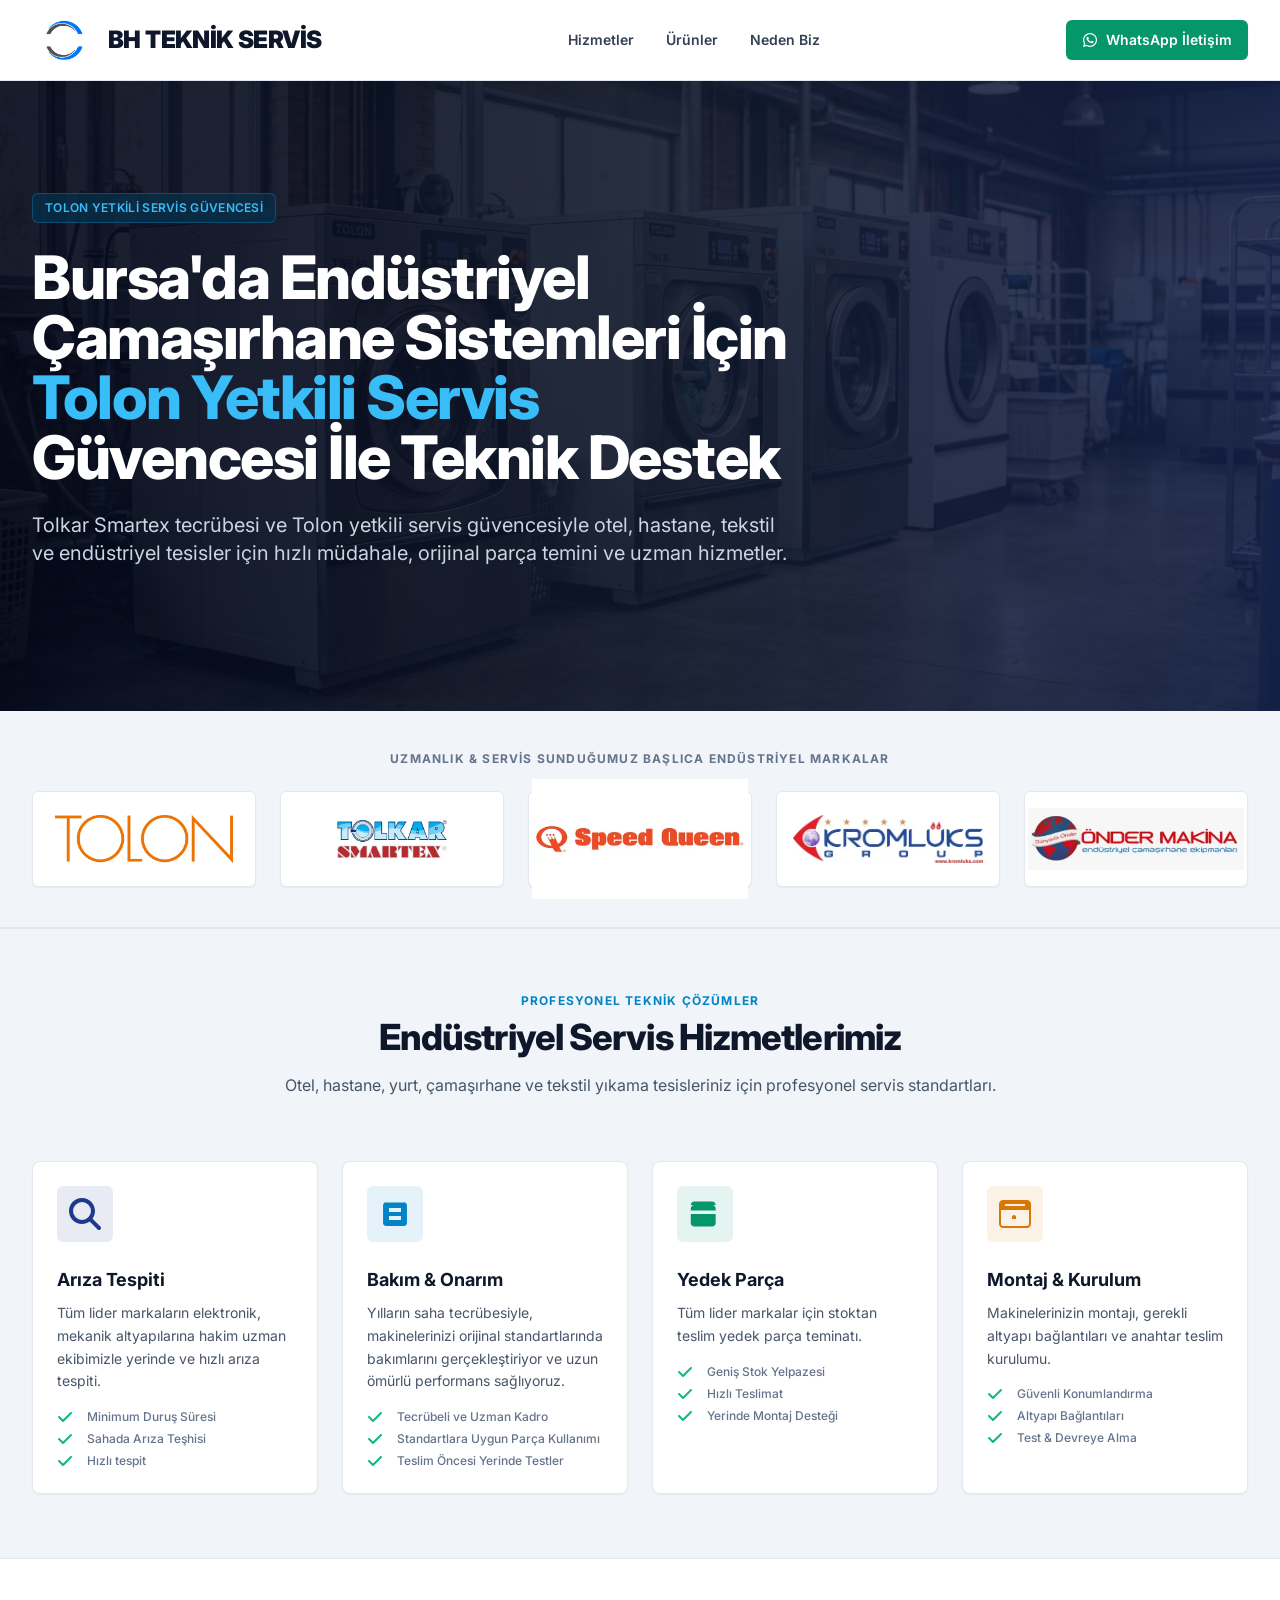
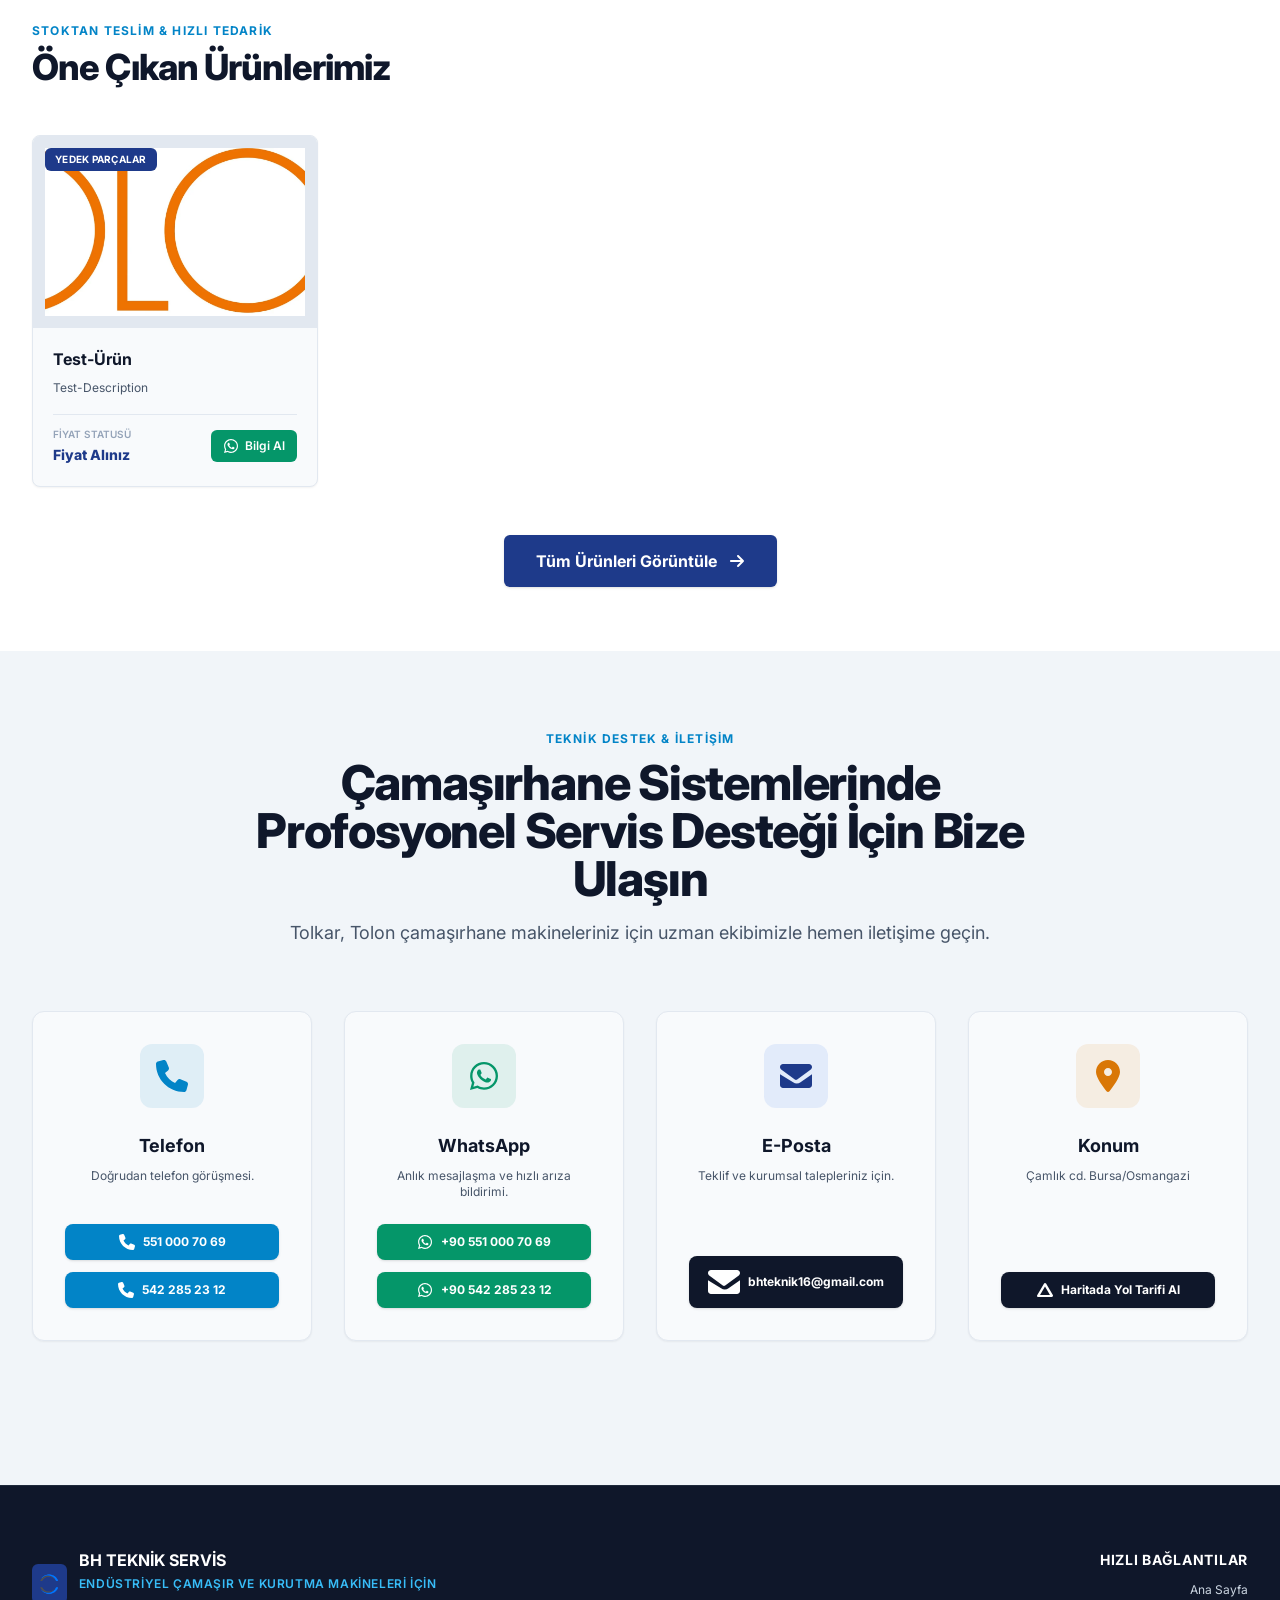
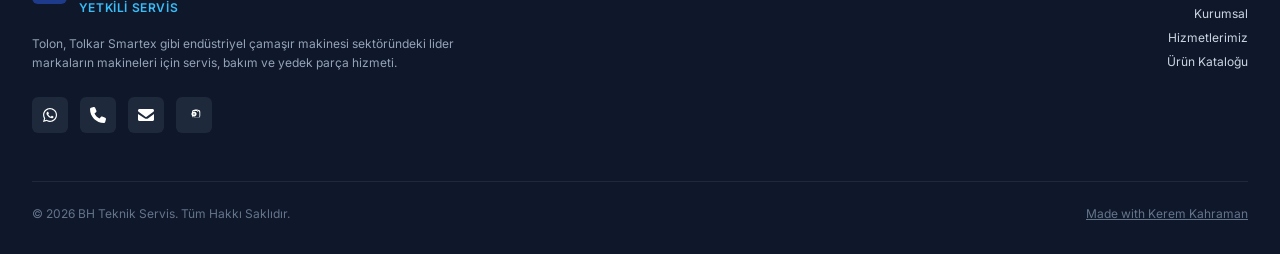
==== commit 594dd755: "iconlar düzeltildi(düzelsin artık amk)" ====
--- a/index.html
+++ b/index.html
@@ -345,16 +345,16 @@
             </p>
             <div class="pt-2 flex items-center gap-3">
               <a href="https://wa.me/905510007069" target="_blank" class="w-9 h-9 bg-slate-800 hover:bg-emerald-600 text-white rounded-md flex items-center justify-center transition" title="WhatsApp">
-                <svg class="fa-brands fa-whatsapp inline-block align-middle  max-w-full w-5 h-5" fill="currentColor" viewBox="0 0 448 512" aria-hidden="true"><path d="M380.9 97.1C339 55.1 283.2 32 223.9 32c-122.4 0-222 99.6-222 222 0 39.1 10.2 77.3 29.6 111L0 480l117.7-30.9c32.4 17.7 68.9 27 106.1 27h.1c122.3 0 224.1-99.6 224.1-222 0-59.3-25.2-115-67.1-157zm-157 341.6c-33.2 0-65.7-8.9-94-25.7l-6.7-4-69.8 18.3L72 359.2l-4.4-7c-18.5-29.4-28.2-63.3-28.2-98.2 0-101.7 82.8-184.5 184.6-184.5 49.3 0 95.6 19.2 130.4 54.1 34.8 34.9 56.2 81.2 56.1 130.5 0 101.8-84.9 184.6-186.6 184.6zm101.2-138.2c-5.5-2.8-32.8-16.2-37.9-18-5.1-1.9-8.8-2.8-12.5 2.8-3.7 5.6-14.3 18-17.6 21.8-3.2 3.7-6.5 4.2-12 1.4-32.6-16.3-54-29.1-75.5-66-5.7-9.8 5.7-9.1 16.3-30.3 1.8-3.7.9-6.9-.5-9.7-1.4-2.8-12.5-30.1-17.1-41.2-4.5-10.8-9.1-9.3-12.5-9.5-3.2-.2-6.9-.2-10.6-.2-3.7 0-9.7 1.4-14.8 6.9-5.1 5.6-19.4 19-19.4 46.3 0 27.3 19.9 53.7 22.6 57.4 2.8 3.7 39.1 59.7 94.8 83.8 35.2 15.2 49 16.6 66.4 14 10.6-1.6 32.8-13.4 37.4-26.4 4.6-13 4.6-24.1 3.2-26.4-1.3-2.5-5-3.9-10.5-6.6z"/></svg>
+                <svg class="fa-brands fa-whatsapp max-w-full w-4 h-4" fill="currentColor" viewBox="0 0 448 512" aria-hidden="true"><path d="M380.9 97.1C339 55.1 283.2 32 223.9 32c-122.4 0-222 99.6-222 222 0 39.1 10.2 77.3 29.6 111L0 480l117.7-30.9c32.4 17.7 68.9 27 106.1 27h.1c122.3 0 224.1-99.6 224.1-222 0-59.3-25.2-115-67.1-157zm-157 341.6c-33.2 0-65.7-8.9-94-25.7l-6.7-4-69.8 18.3L72 359.2l-4.4-7c-18.5-29.4-28.2-63.3-28.2-98.2 0-101.7 82.8-184.5 184.6-184.5 49.3 0 95.6 19.2 130.4 54.1 34.8 34.9 56.2 81.2 56.1 130.5 0 101.8-84.9 184.6-186.6 184.6zm101.2-138.2c-5.5-2.8-32.8-16.2-37.9-18-5.1-1.9-8.8-2.8-12.5 2.8-3.7 5.6-14.3 18-17.6 21.8-3.2 3.7-6.5 4.2-12 1.4-32.6-16.3-54-29.1-75.5-66-5.7-9.8 5.7-9.1 16.3-30.3 1.8-3.7.9-6.9-.5-9.7-1.4-2.8-12.5-30.1-17.1-41.2-4.5-10.8-9.1-9.3-12.5-9.5-3.2-.2-6.9-.2-10.6-.2-3.7 0-9.7 1.4-14.8 6.9-5.1 5.6-19.4 19-19.4 46.3 0 27.3 19.9 53.7 22.6 57.4 2.8 3.7 39.1 59.7 94.8 83.8 35.2 15.2 49 16.6 66.4 14 10.6-1.6 32.8-13.4 37.4-26.4 4.6-13 4.6-24.1 3.2-26.4-1.3-2.5-5-3.9-10.5-6.6z"/></svg>
               </a>
               <a href="tel:+905510007069" class="w-9 h-9 bg-slate-800 hover:bg-sky-600 text-white rounded-md flex items-center justify-center transition" title="Telefon">
-                <svg class="fa-solid fa-phone inline-block align-middle  max-w-full w-5 h-5" fill="currentColor" viewBox="0 0 512 512" aria-hidden="true"><path d="M164.9 24.6c-7.7-18.6-28-28.5-47.4-23.2l-88 24C12.1 30.2 0 46 0 64C0 311.4 200.6 512 448 512c18 0 33.8-12.1 38.6-29.5l24-88c5.3-19.4-4.6-39.7-23.2-47.4l-96-40c-16.3-6.8-35.2-2.1-46.3 11.6L304.7 368C234.3 334.7 177.3 277.7 144 207.3L193.3 167c13.7-11.1 18.4-30 11.6-46.3l-40-96z"/></svg>
+                <svg class="fa-solid fa-phone max-w-full w-4 h-4" fill="currentColor" viewBox="0 0 512 512" aria-hidden="true"><path d="M164.9 24.6c-7.7-18.6-28-28.5-47.4-23.2l-88 24C12.1 30.2 0 46 0 64C0 311.4 200.6 512 448 512c18 0 33.8-12.1 38.6-29.5l24-88c5.3-19.4-4.6-39.7-23.2-47.4l-96-40c-16.3-6.8-35.2-2.1-46.3 11.6L304.7 368C234.3 334.7 177.3 277.7 144 207.3L193.3 167c13.7-11.1 18.4-30 11.6-46.3l-40-96z"/></svg>
               </a>
               <a href="mailto:bhteknik16@gmail.com" class="w-9 h-9 bg-slate-800 hover:bg-sky-600 text-white rounded-md flex items-center justify-center transition" title="E-Posta">
-                <svg class="fa-solid fa-envelope inline-block align-middle  max-w-full w-5 h-5" fill="currentColor" viewBox="0 0 512 512" aria-hidden="true"><path d="M48 64C21.5 64 0 85.5 0 112c0 15.1 7.1 29.3 19.2 38.4L236.8 313.6c11.4 8.5 27 8.5 38.4 0L492.8 150.4c12.1-9.1 19.2-23.3 19.2-38.4c0-26.5-21.5-48-48-48H48zM0 227.6V400c0 26.5 21.5 48 48 48H464c26.5 0 48-21.5 48-48V227.6L328.4 356.8c-35.5 26.7-83.3 26.7-118.8 0L0 227.6z"/></svg>
+                <svg class="fa-solid fa-envelope max-w-full w-4 h-4" fill="currentColor" viewBox="0 0 512 512" aria-hidden="true"><path d="M48 64C21.5 64 0 85.5 0 112c0 15.1 7.1 29.3 19.2 38.4L236.8 313.6c11.4 8.5 27 8.5 38.4 0L492.8 150.4c12.1-9.1 19.2-23.3 19.2-38.4c0-26.5-21.5-48-48-48H48zM0 227.6V400c0 26.5 21.5 48 48 48H464c26.5 0 48-21.5 48-48V227.6L328.4 356.8c-35.5 26.7-83.3 26.7-118.8 0L0 227.6z"/></svg>
               </a>
               <a href="https://instagram.com/bh_teknik_tolon" target="_blank" class="w-9 h-9 bg-slate-800 hover:bg-pink-600 text-white rounded-md flex items-center justify-center transition" title="Instagram">
-                <svg class="fa-brands fa-instagram inline-block align-middle  max-w-full w-5 h-5" fill="currentColor" viewBox="0 0 448 512" aria-hidden="true"><path d="M224.6 141c-45.5 0-82.5 37-82.5 82.5s37 82.5 82.5 82.5 82.5-37 82.5-82.5-37-82.5-82.5-82.5zm0 105.7c-12.8 0-23.2-10.4-23.2-23.2s10.4-23.2 23.2-23.2 23.2 10.4 23.2 23.2-10.4 23.2-23.2 23.2zm135.2-113.8c0 10-8.2 18.2-18.2 18.2s-18.2-8.2-18.2-18.2 8.2-18.2 18.2-18.2 18.2 8.2 18.2 18.2zm64.8 28.5c-1-21.4-5.9-40.4-21.1-55.6s-34.2-20.1-55.6-21.1c-22.3-1.3-89.2-1.3-111.5 0-21.4 1-40.4 5.9-55.6 21.1s-20.1 34.2-21.1 55.6c-1.3 22.3-1.3 89.2 0 111.5 1 21.4 5.9 40.4 21.1 55.6s34.2 20.1 55.6 21.1c22.3 1.3 89.2 1.3 111.5 0 21.4-1 40.4-5.9 55.6-21.1s20.1-34.2 21.1-55.6c1.3-22.3 1.3-89.2 0-111.5zm-33.8 152.2c-5.1 12.8-14.9 22.6-27.7 27.7-17.3 6.9-58.4 5.3-77 5.3s-59.7 1.6-77-5.3c-12.8-5.1-22.6-14.9-27.7-27.7-6.9-17.3-5.3-58.4-5.3-77s-1.6-59.7 5.3-77c5.1-12.8 14.9-22.6 27.7-27.7 17.3-6.9 58.4-5.3 77-5.3s59.7-1.6 77 5.3c12.8 5.1 22.6 14.9 27.7 27.7 6.9 17.3 5.3 58.4 5.3 77s1.6 59.7-5.3 77z"/></svg>
+                <svg class="fa-brands fa-instagram max-w-full w-4 h-4" fill="currentColor" viewBox="0 0 448 512" aria-hidden="true"><path d="M224.6 141c-45.5 0-82.5 37-82.5 82.5s37 82.5 82.5 82.5 82.5-37 82.5-82.5-37-82.5-82.5-82.5zm0 105.7c-12.8 0-23.2-10.4-23.2-23.2s10.4-23.2 23.2-23.2 23.2 10.4 23.2 23.2-10.4 23.2-23.2 23.2zm135.2-113.8c0 10-8.2 18.2-18.2 18.2s-18.2-8.2-18.2-18.2 8.2-18.2 18.2-18.2 18.2 8.2 18.2 18.2zm64.8 28.5c-1-21.4-5.9-40.4-21.1-55.6s-34.2-20.1-55.6-21.1c-22.3-1.3-89.2-1.3-111.5 0-21.4 1-40.4 5.9-55.6 21.1s-20.1 34.2-21.1 55.6c-1.3 22.3-1.3 89.2 0 111.5 1 21.4 5.9 40.4 21.1 55.6s34.2 20.1 55.6 21.1c22.3 1.3 89.2 1.3 111.5 0 21.4-1 40.4-5.9 55.6-21.1s20.1-34.2 21.1-55.6c1.3-22.3 1.3-89.2 0-111.5zm-33.8 152.2c-5.1 12.8-14.9 22.6-27.7 27.7-17.3 6.9-58.4 5.3-77 5.3s-59.7 1.6-77-5.3c-12.8-5.1-22.6-14.9-27.7-27.7-6.9-17.3-5.3-58.4-5.3-77s-1.6-59.7 5.3-77c5.1-12.8 14.9-22.6 27.7-27.7 17.3-6.9 58.4-5.3 77-5.3s59.7-1.6 77 5.3c12.8 5.1 22.6 14.9 27.7 27.7 6.9 17.3 5.3 58.4 5.3 77s1.6 59.7-5.3 77z"/></svg>
               </a>
             </div>
           </div>
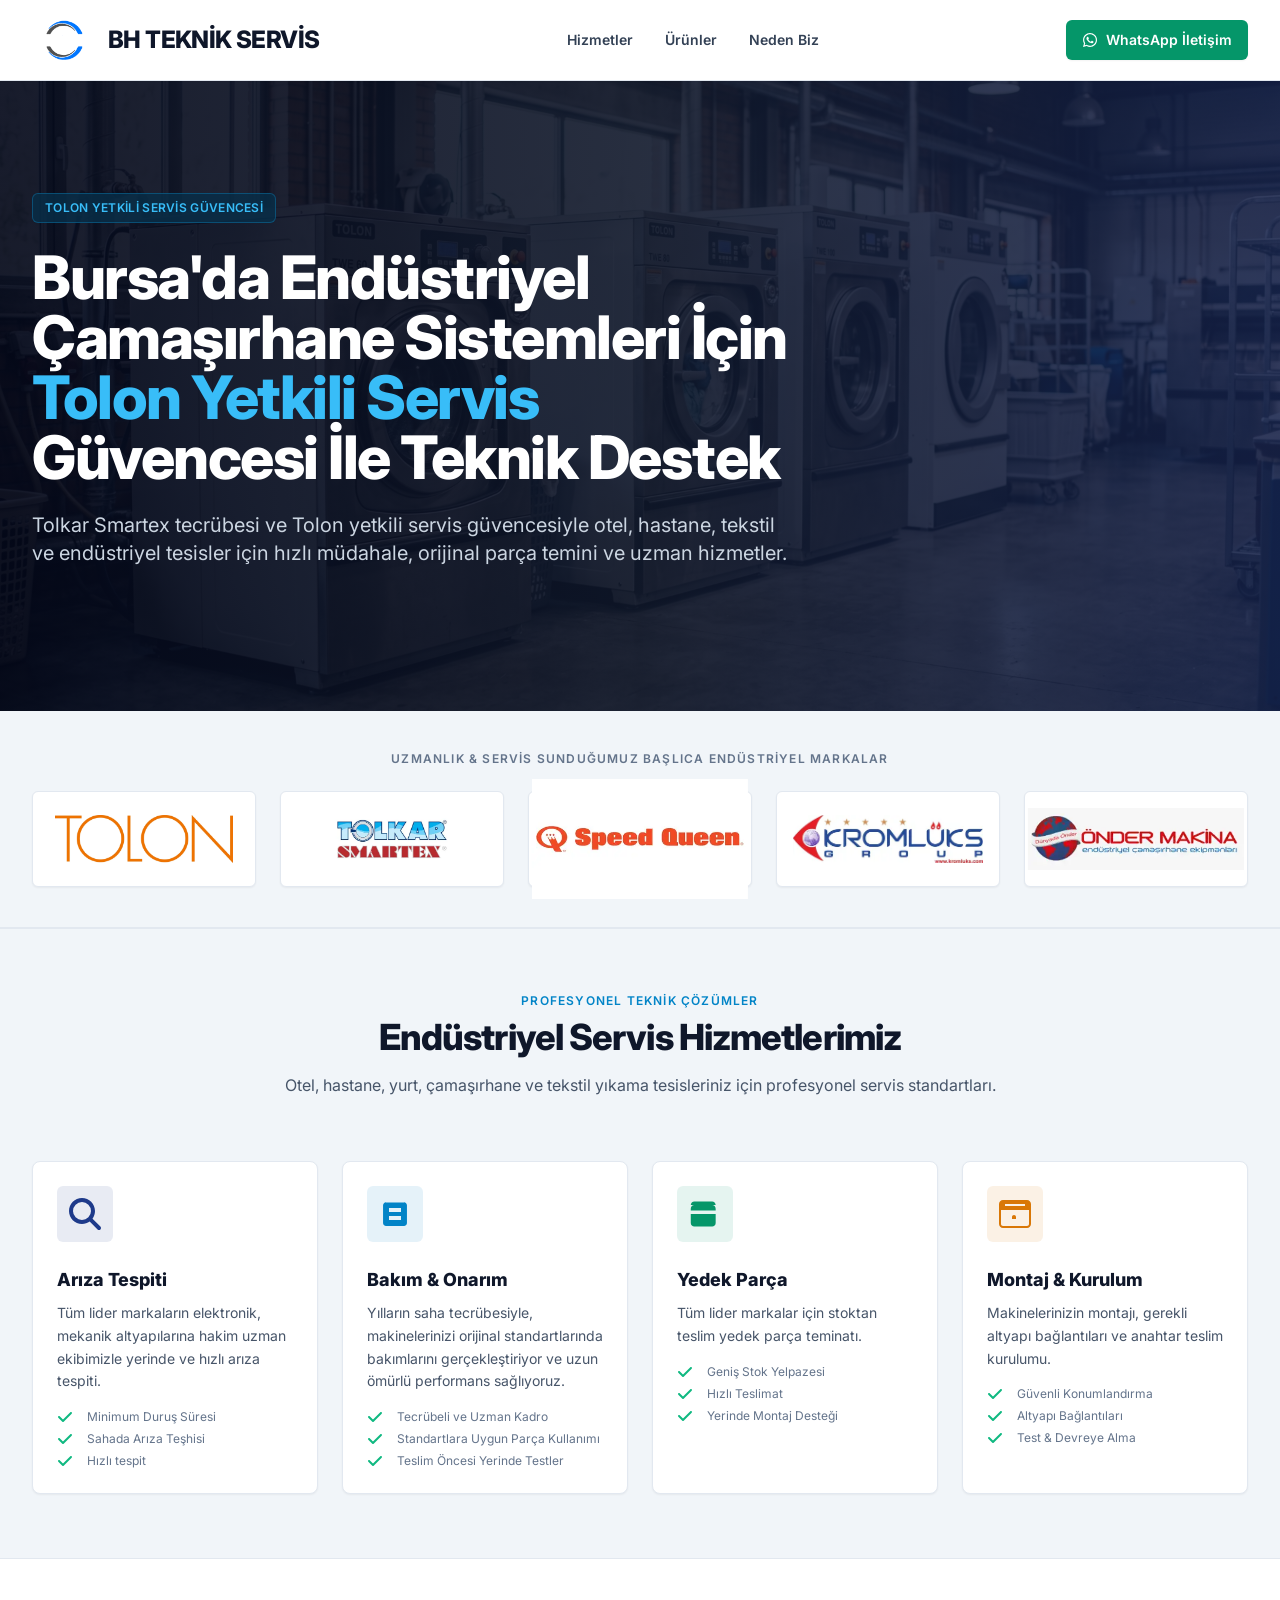
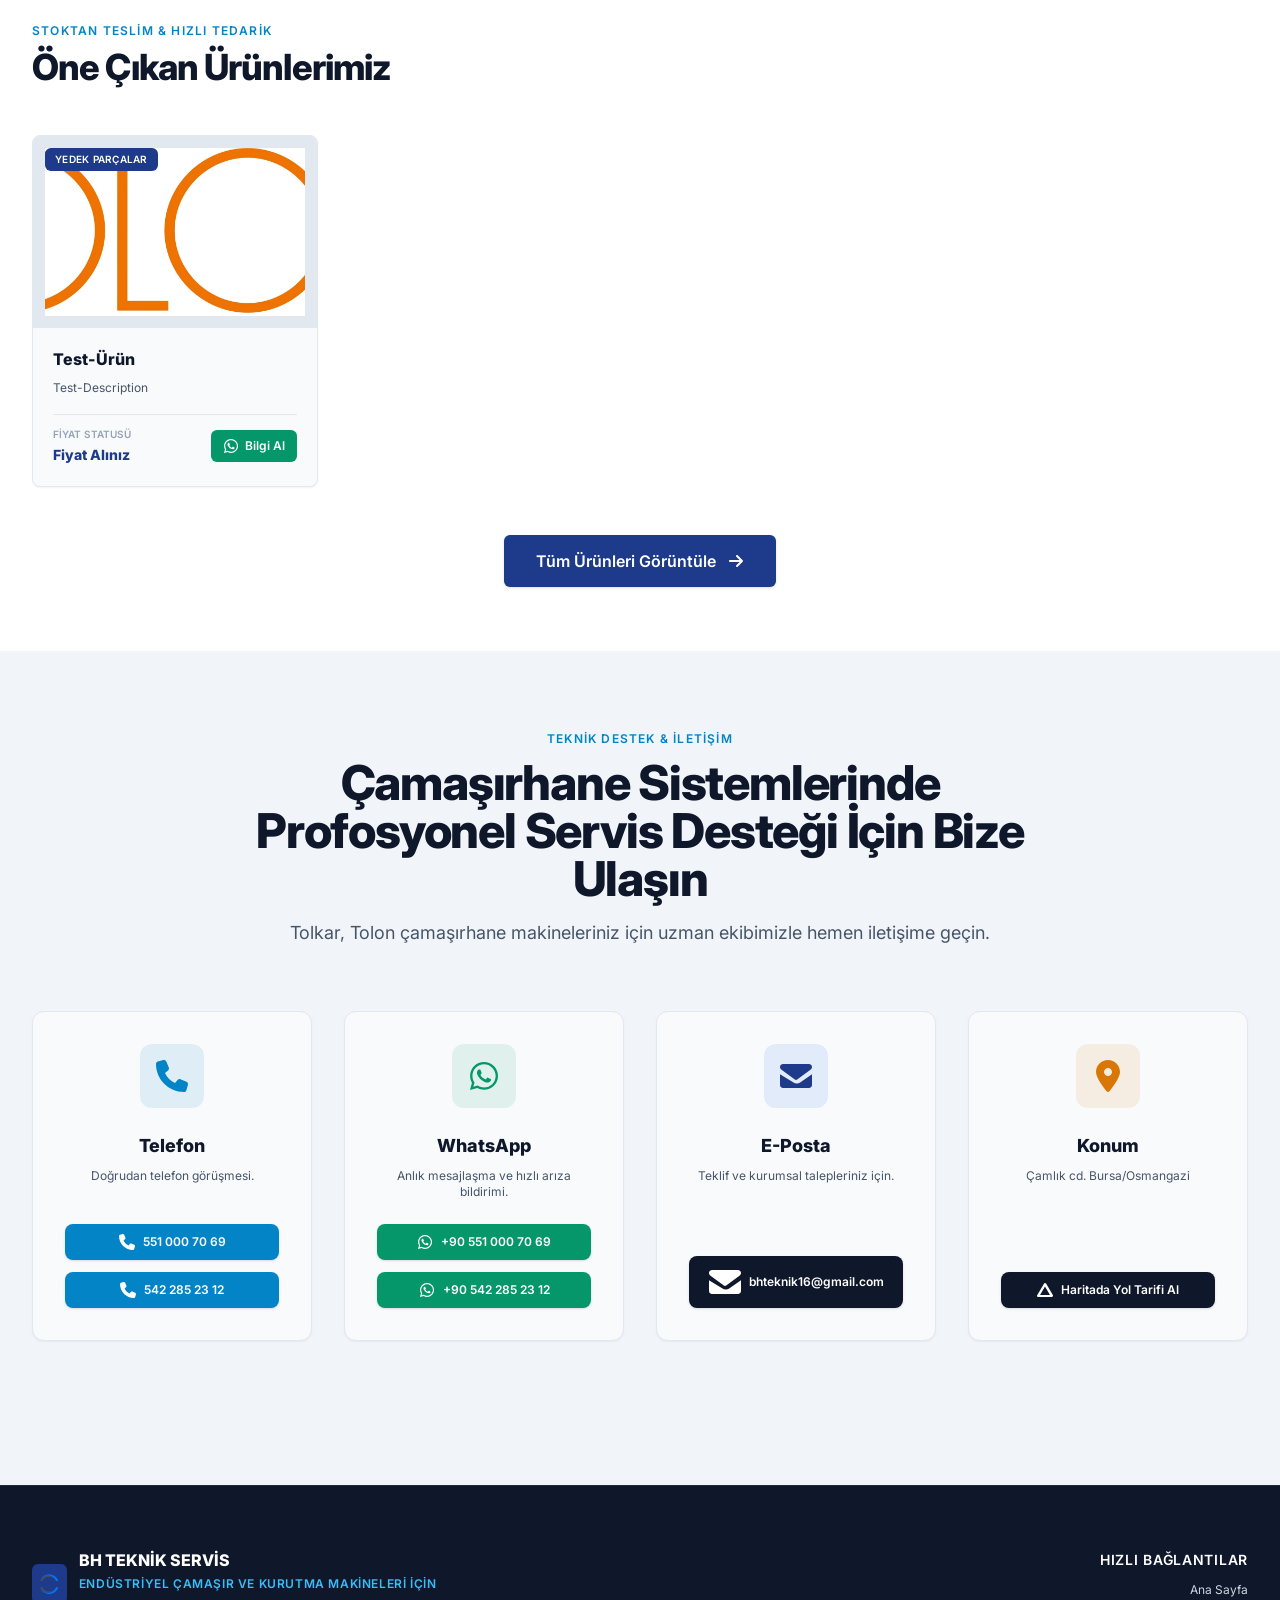
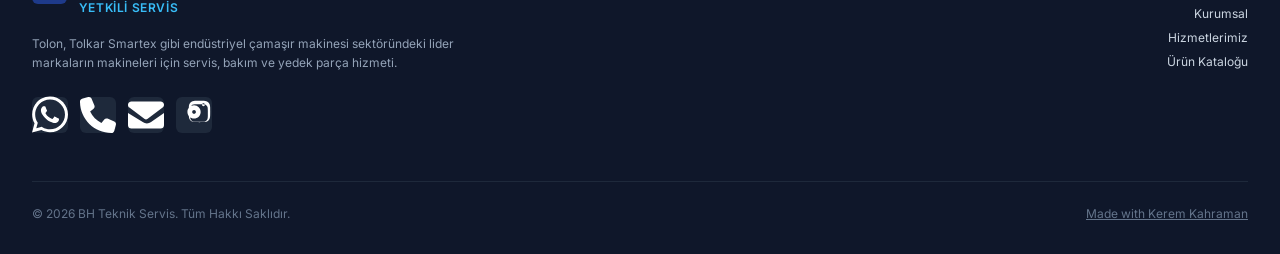
==== commit d401c9a7: "font ağırlıkları optimize edildi ve google fontstan çekilen font ağırlıkları azaltıldı" ====
--- a/index.html
+++ b/index.html
@@ -18,7 +18,7 @@
   <!-- Google Fonts: Inter -->
   <link rel="preconnect" href="https://fonts.googleapis.com">
   <link rel="preconnect" href="https://fonts.gstatic.com" crossorigin>
-  <link href="https://fonts.googleapis.com/css2?family=Inter:wght@400;500;600;700;800&display=swap" rel="stylesheet">
+  <link href="https://fonts.googleapis.com/css2?family=Inter:wght@400;600;800&display=swap" rel="stylesheet">
 
   <link rel="icon" type="image/png" href="sprites/logo.png">
   
@@ -40,10 +40,10 @@
         <!-- Logo Placeholder -->
         <a href="index.html" class="flex items-center gap-3 group">
           <div class="h-16 w-16 flex items-center justify-center">
-            <img src="sprites/logo.png" alt="BH Teknik Servis" class="max-h-16 max-w-full object-contain" onerror="this.onerror=null; this.parentNode.innerHTML='<div class=\'w-16 h-16 bg-blue-900 text-white rounded-md flex items-center justify-center text-2xl font-bold\'>BH</div>'">
+            <img src="sprites/logo.png" alt="BH Teknik Servis" class="max-h-16 max-w-full object-contain" onerror="this.onerror=null; this.parentNode.innerHTML='<div class=\'w-16 h-16 bg-blue-900 text-white rounded-md flex items-center justify-center text-2xl font-semibold\'>BH</div>'">
           </div>
           <div class="flex items-center">
-            <span class="text-xl sm:text-2xl font-black text-slate-900 tracking-tight uppercase">BH TEKNİK SERVİS</span>
+            <span class="text-xl sm:text-2xl font-extrabold text-slate-900 tracking-tight uppercase">BH TEKNİK SERVİS</span>
           </div>
         </a>
 
@@ -95,7 +95,7 @@
     <!-- Hero Section (High Impact Commercial Ad Style) -->
     <section class="relative bg-slate-900 text-white overflow-hidden py-20 lg:py-28">
       <!-- Background Image Overlay & Gradient -->
-      <div class="absolute inset-0 z-0 opacity-40 bg-cover bg-center" style="background-image: url('sprites/background.webp');"></div>
+      <div class="absolute inset-0 z-0 opacity-40 bg-cover bg-center" style="background-image: url('/sprites/background.webp');"></div>
       <div class="absolute inset-0 bg-gradient-to-r from-slate-950/80 via-slate-900/75 to-blue-950/65 z-0"></div>
 
       <div class="relative z-10 max-w-7xl mx-auto px-4 sm:px-6 lg:px-8">
@@ -117,24 +117,24 @@
     <!-- Brands Showcase Bar -->
     <section id="markalar" class="bg-slate-100 py-10 border-b border-slate-200">
       <div class="max-w-7xl mx-auto px-4 sm:px-6 lg:px-8">
-        <p class="text-center text-xs font-bold text-slate-500 uppercase tracking-widest mb-6">
+        <p class="text-center text-xs font-semibold text-slate-500 uppercase tracking-widest mb-6">
           Uzmanlık & Servis Sunduğumuz Başlıca Endüstriyel Markalar
         </p>
         <div class="grid grid-cols-2 sm:grid-cols-3 md:grid-cols-5 gap-6 items-center">
           <a href="https://www.tolon.com" target="_blank" rel="noopener noreferrer" class="bg-white p-4 rounded-md border border-slate-200 shadow-sm flex items-center justify-center h-24 hover:border-blue-900 hover:shadow-md transition">
-            <img src="sprites/tolon_logo.webp" alt="Tolon Logo" class="max-h-12 max-w-full object-contain" onerror="this.onerror=null; this.parentNode.innerHTML='<span class=\'text-xl font-black text-slate-800 tracking-wider\'>TOLON</span>'">
+            <img src="sprites/tolon_logo.webp" alt="Tolon Logo" class="max-h-12 max-w-full object-contain" onerror="this.onerror=null; this.parentNode.innerHTML='<span class=\'text-xl font-extrabold text-slate-800 tracking-wider\'>TOLON</span>'">
           </a>
           <a href="https://www.tolkar.com" target="_blank" rel="noopener noreferrer" class="bg-white p-4 rounded-md border border-slate-200 shadow-sm flex items-center justify-center h-24 hover:border-blue-900 hover:shadow-md transition">
-            <img src="sprites/tolkar_logo.webp" alt="Tolkar Logo" class="max-h-12 max-w-full object-contain" onerror="this.onerror=null; this.parentNode.innerHTML='<span class=\'text-xl font-black text-blue-900 tracking-wider\'>TOLKAR</span>'">
+            <img src="sprites/tolkar_logo.webp" alt="Tolkar Logo" class="max-h-12 max-w-full object-contain" onerror="this.onerror=null; this.parentNode.innerHTML='<span class=\'text-xl font-extrabold text-blue-900 tracking-wider\'>TOLKAR</span>'">
           </a>
           <a href="https://speedqueen.com" target="_blank" rel="noopener noreferrer" class="bg-white p-4 rounded-md border border-slate-200 shadow-sm flex items-center justify-center h-24 hover:border-blue-900 hover:shadow-md transition">
-            <img src="sprites/speedqueen_logo.webp" alt="SpeedQueen Logo" class="max-h-20 max-w-full object-contain scale-150" onerror="this.onerror=null; this.parentNode.innerHTML='<span class=\'text-xl font-black text-slate-700 tracking-wider\'>SPEED QUEEN</span>'">
+            <img src="sprites/speedqueen_logo.webp" alt="SpeedQueen Logo" class="max-h-20 max-w-full object-contain scale-150" onerror="this.onerror=null; this.parentNode.innerHTML='<span class=\'text-xl font-extrabold text-slate-700 tracking-wider\'>SPEED QUEEN</span>'">
           </a>
           <a href="https://www.kromluks.com" target="_blank" rel="noopener noreferrer" class="bg-white p-4 rounded-md border border-slate-200 shadow-sm flex items-center justify-center h-24 hover:border-blue-900 hover:shadow-md transition">
-            <img src="sprites/kromluks_logo.webp" alt="Kromlüks Logo" class="max-h-12 max-w-full object-contain" onerror="this.onerror=null; this.parentNode.innerHTML='<span class=\'text-lg font-bold text-slate-800 tracking-wide\'>KROMLÜKS</span>'">
+            <img src="sprites/kromluks_logo.webp" alt="Kromlüks Logo" class="max-h-12 max-w-full object-contain" onerror="this.onerror=null; this.parentNode.innerHTML='<span class=\'text-lg font-semibold text-slate-800 tracking-wide\'>KROMLÜKS</span>'">
           </a>
           <a href="https://www.ondermakina.com.tr" target="_blank" rel="noopener noreferrer" class="bg-white p-4 rounded-md border border-slate-200 shadow-sm flex items-center justify-center h-24 hover:border-blue-900 hover:shadow-md transition">
-            <img src="sprites/önder_logo.webp" alt="Önder Logo" class="max-h-20 max-w-full object-contain scale-150" onerror="this.onerror=null; this.parentNode.innerHTML='<span class=\'text-lg font-bold text-slate-800 tracking-wide\'>ÖNDER</span>'">
+            <img src="sprites/önder_logo.webp" alt="Önder Logo" class="max-h-20 max-w-full object-contain scale-150" onerror="this.onerror=null; this.parentNode.innerHTML='<span class=\'text-lg font-semibold text-slate-800 tracking-wide\'>ÖNDER</span>'">
           </a>
         </div>
       </div>
@@ -144,7 +144,7 @@
     <section id="hizmetlerimiz" class="py-16 bg-slate-100 border-t border-b border-slate-200">
       <div class="max-w-7xl mx-auto px-4 sm:px-6 lg:px-8">
         <div class="text-center max-w-3xl mx-auto mb-16">
-          <span class="text-sky-600 font-bold text-xs uppercase tracking-widest block mb-2">Profesyonel Teknik Çözümler</span>
+          <span class="text-sky-600 font-semibold text-xs uppercase tracking-widest block mb-2">Profesyonel Teknik Çözümler</span>
           <h2 class="text-2xl sm:text-4xl font-extrabold text-slate-900 tracking-tight mb-4">Endüstriyel Servis Hizmetlerimiz</h2>
           <p class="text-slate-600 text-base">
             Otel, hastane, yurt, çamaşırhane ve tekstil yıkama tesisleriniz için profesyonel servis standartları.
@@ -157,11 +157,11 @@
             <div class="w-14 h-14 bg-blue-900/10 text-blue-900 rounded-md flex items-center justify-center text-2xl mb-6">
               <svg class="fa-solid fa-magnifying-glass inline-block align-middle w-8 h-8 max-w-full" fill="currentColor" viewBox="0 0 512 512" aria-hidden="true"><path d="M416 208c0 45.9-14.9 88.3-40 122.7L502.6 457.4c12.5 12.5 12.5 32.8 0 45.3s-32.8 12.5-45.3 0L330.7 376c-34.4 25.1-76.8 40-122.7 40C93.1 416 0 322.9 0 208S93.1 0 208 0S416 93.1 416 208zM208 352a144 144 10 1 0 0-288 144 144 10 1 0 0 288z"/></svg>
             </div>
-            <h3 class="text-lg font-bold text-slate-900 mb-2">Arıza Tespiti</h3>
+            <h3 class="text-lg font-extrabold text-slate-900 mb-2">Arıza Tespiti</h3>
             <p class="text-slate-600 text-sm leading-relaxed mb-4">
               Tüm lider markaların elektronik, mekanik altyapılarına hakim uzman ekibimizle yerinde ve hızlı arıza tespiti.
             </p>
-            <ul class="text-xs text-slate-500 space-y-1.5 font-medium">
+            <ul class="text-xs text-slate-500 space-y-1.5 font-normal">
               <li class="flex items-center gap-2"><svg class="fa-solid fa-check text-emerald-500 mr-1.5 inline-block align-middle w-4 h-4 flex-shrink-0 max-w-full" fill="currentColor" viewBox="0 0 448 512" aria-hidden="true"><path d="M438.6 105.4c12.5 12.5 12.5 32.8 0 45.3l-256 256c-12.5 12.5-32.8 12.5-45.3 0l-128-128c-12.5-12.5-12.5-32.8 0-45.3s32.8-12.5 45.3 0L160 338.7 393.4 105.4c12.5-12.5 32.8-12.5 45.3 0z"/></svg><span>Minimum Duruş Süresi</span></li>
               <li class="flex items-center gap-2"><svg class="fa-solid fa-check text-emerald-500 mr-1.5 inline-block align-middle w-4 h-4 flex-shrink-0 max-w-full" fill="currentColor" viewBox="0 0 448 512" aria-hidden="true"><path d="M438.6 105.4c12.5 12.5 12.5 32.8 0 45.3l-256 256c-12.5 12.5-32.8 12.5-45.3 0l-128-128c-12.5-12.5-12.5-32.8 0-45.3s32.8-12.5 45.3 0L160 338.7 393.4 105.4c12.5-12.5 32.8-12.5 45.3 0z"/></svg><span>Sahada Arıza Teşhisi</span></li>
               <li class="flex items-center gap-2"><svg class="fa-solid fa-check text-emerald-500 mr-1.5 inline-block align-middle w-4 h-4 flex-shrink-0 max-w-full" fill="currentColor" viewBox="0 0 448 512" aria-hidden="true"><path d="M438.6 105.4c12.5 12.5 12.5 32.8 0 45.3l-256 256c-12.5 12.5-32.8 12.5-45.3 0l-128-128c-12.5-12.5-12.5-32.8 0-45.3s32.8-12.5 45.3 0L160 338.7 393.4 105.4c12.5-12.5 32.8-12.5 45.3 0z"/></svg><span>Hızlı tespit</span></li>
@@ -173,11 +173,11 @@
             <div class="w-14 h-14 bg-sky-600/10 text-sky-600 rounded-md flex items-center justify-center text-2xl mb-6">
               <svg class="fa-solid fa-screwdriver-wrench inline-block align-middle w-8 h-8 max-w-full" fill="currentColor" viewBox="0 0 512 512" aria-hidden="true"><path d="M78.6 83.7C87.4 74.8 99.4 69.9 112 70H400c12.6-.1 24.6 4.8 33.4 13.7s13.8 20.8 13.7 33.4V400c.1 12.6-4.8 24.6-13.7 33.4s-20.8 13.8-33.4 13.7H112c-12.6 .1-24.6-4.8-33.4-13.7s-13.8-20.8-13.7-33.4V117.1c-.1-12.6 4.8-24.6 13.7-33.4zM160 160v64H352V160H160zM352 352V288H160v64H352z"/></svg>
             </div>
-            <h3 class="text-lg font-bold text-slate-900 mb-2">Bakım & Onarım</h3>
+            <h3 class="text-lg font-extrabold text-slate-900 mb-2">Bakım & Onarım</h3>
             <p class="text-slate-600 text-sm leading-relaxed mb-4">
               Yılların saha tecrübesiyle, makinelerinizi orijinal standartlarında bakımlarını gerçekleştiriyor ve uzun ömürlü performans sağlıyoruz.
             </p>
-            <ul class="text-xs text-slate-500 space-y-1.5 font-medium">
+            <ul class="text-xs text-slate-500 space-y-1.5 font-normal">
               <li class="flex items-center gap-2"><svg class="fa-solid fa-check text-emerald-500 mr-1.5 inline-block align-middle w-4 h-4 flex-shrink-0 max-w-full" fill="currentColor" viewBox="0 0 448 512" aria-hidden="true"><path d="M438.6 105.4c12.5 12.5 12.5 32.8 0 45.3l-256 256c-12.5 12.5-32.8 12.5-45.3 0l-128-128c-12.5-12.5-12.5-32.8 0-45.3s32.8-12.5 45.3 0L160 338.7 393.4 105.4c12.5-12.5 32.8-12.5 45.3 0z"/></svg><span>Tecrübeli ve Uzman Kadro</span></li>
               <li class="flex items-center gap-2"><svg class="fa-solid fa-check text-emerald-500 mr-1.5 inline-block align-middle w-4 h-4 flex-shrink-0 max-w-full" fill="currentColor" viewBox="0 0 448 512" aria-hidden="true"><path d="M438.6 105.4c12.5 12.5 12.5 32.8 0 45.3l-256 256c-12.5 12.5-32.8 12.5-45.3 0l-128-128c-12.5-12.5-12.5-32.8 0-45.3s32.8-12.5 45.3 0L160 338.7 393.4 105.4c12.5-12.5 32.8-12.5 45.3 0z"/></svg><span>Standartlara Uygun Parça Kullanımı</span></li>
               <li class="flex items-center gap-2"><svg class="fa-solid fa-check text-emerald-500 mr-1.5 inline-block align-middle w-4 h-4 flex-shrink-0 max-w-full" fill="currentColor" viewBox="0 0 448 512" aria-hidden="true"><path d="M438.6 105.4c12.5 12.5 12.5 32.8 0 45.3l-256 256c-12.5 12.5-32.8 12.5-45.3 0l-128-128c-12.5-12.5-12.5-32.8 0-45.3s32.8-12.5 45.3 0L160 338.7 393.4 105.4c12.5-12.5 32.8-12.5 45.3 0z"/></svg><span>Teslim Öncesi Yerinde Testler</span></li>
@@ -189,11 +189,11 @@
             <div class="w-14 h-14 bg-emerald-600/10 text-emerald-600 rounded-md flex items-center justify-center text-2xl mb-6">
               <svg class="fa-solid fa-box-open inline-block align-middle w-8 h-8 max-w-full" fill="currentColor" viewBox="0 0 576 512" aria-hidden="true"><path d="M320 464c0 8.8-7.2 16-16 16H160c-8.8 0-16-7.2-16-16V384H320v80zM32 256H480V416c0 35.3-28.7 64-64 64H96c-35.3 0-64-28.7-64-64V256zm0-96C32 124.7 60.7 96 96 96H416c35.3 0 64 28.7 64 64V192H32V160zM416 32H96C60.7 32 32 60.7 32 96h448c0-35.3-28.7-64-64-64z"/></svg>
             </div>
-            <h3 class="text-lg font-bold text-slate-900 mb-2">Yedek Parça</h3>
+            <h3 class="text-lg font-extrabold text-slate-900 mb-2">Yedek Parça</h3>
             <p class="text-slate-600 text-sm leading-relaxed mb-4">
               Tüm lider markalar için stoktan teslim yedek parça teminatı.
             </p>
-            <ul class="text-xs text-slate-500 space-y-1.5 font-medium">
+            <ul class="text-xs text-slate-500 space-y-1.5 font-normal">
               <li class="flex items-center gap-2"><svg class="fa-solid fa-check text-emerald-500 mr-1.5 inline-block align-middle w-4 h-4 flex-shrink-0 max-w-full" fill="currentColor" viewBox="0 0 448 512" aria-hidden="true"><path d="M438.6 105.4c12.5 12.5 12.5 32.8 0 45.3l-256 256c-12.5 12.5-32.8 12.5-45.3 0l-128-128c-12.5-12.5-12.5-32.8 0-45.3s32.8-12.5 45.3 0L160 338.7 393.4 105.4c12.5-12.5 32.8-12.5 45.3 0z"/></svg><span>Geniş Stok Yelpazesi</span></li>
               <li class="flex items-center gap-2"><svg class="fa-solid fa-check text-emerald-500 mr-1.5 inline-block align-middle w-4 h-4 flex-shrink-0 max-w-full" fill="currentColor" viewBox="0 0 448 512" aria-hidden="true"><path d="M438.6 105.4c12.5 12.5 12.5 32.8 0 45.3l-256 256c-12.5 12.5-32.8 12.5-45.3 0l-128-128c-12.5-12.5-12.5-32.8 0-45.3s32.8-12.5 45.3 0L160 338.7 393.4 105.4c12.5-12.5 32.8-12.5 45.3 0z"/></svg><span>Hızlı Teslimat</span></li>
               <li class="flex items-center gap-2"><svg class="fa-solid fa-check text-emerald-500 mr-1.5 inline-block align-middle w-4 h-4 flex-shrink-0 max-w-full" fill="currentColor" viewBox="0 0 448 512" aria-hidden="true"><path d="M438.6 105.4c12.5 12.5 12.5 32.8 0 45.3l-256 256c-12.5 12.5-32.8 12.5-45.3 0l-128-128c-12.5-12.5-12.5-32.8 0-45.3s32.8-12.5 45.3 0L160 338.7 393.4 105.4c12.5-12.5 32.8-12.5 45.3 0z"/></svg><span>Yerinde Montaj Desteği</span></li>
@@ -205,11 +205,11 @@
             <div class="w-14 h-14 bg-amber-600/10 text-amber-600 rounded-md flex items-center justify-center text-2xl mb-6">
               <svg class="fa-solid fa-toolbox inline-block align-middle w-8 h-8 max-w-full" fill="currentColor" viewBox="0 0 512 512" aria-hidden="true"><path d="M64 32C28.7 32 0 60.7 0 96V416c0 35.3 28.7 64 64 64H448c35.3 0 64-28.7 64-64V96c0-35.3-28.7-64-64-64H64zM96 96H416v32H96V96zM32 192H480V416c0 17.7-14.3 32-32 32H64c-17.7 0-32-14.3-32-32V192zm208 80c-17.7 0-32 14.3-32 32v32h64V304c0-17.7-14.3-32-32-32z"/></svg>
             </div>
-            <h3 class="text-lg font-bold text-slate-900 mb-2">Montaj & Kurulum</h3>
+            <h3 class="text-lg font-extrabold text-slate-900 mb-2">Montaj & Kurulum</h3>
             <p class="text-slate-600 text-sm leading-relaxed mb-4">
               Makinelerinizin montajı, gerekli altyapı bağlantıları ve anahtar teslim kurulumu.
             </p>
-            <ul class="text-xs text-slate-500 space-y-1.5 font-medium">
+            <ul class="text-xs text-slate-500 space-y-1.5 font-normal">
               <li class="flex items-center gap-2"><svg class="fa-solid fa-check text-emerald-500 mr-1.5 inline-block align-middle w-4 h-4 flex-shrink-0 max-w-full" fill="currentColor" viewBox="0 0 448 512" aria-hidden="true"><path d="M438.6 105.4c12.5 12.5 12.5 32.8 0 45.3l-256 256c-12.5 12.5-32.8 12.5-45.3 0l-128-128c-12.5-12.5-12.5-32.8 0-45.3s32.8-12.5 45.3 0L160 338.7 393.4 105.4c12.5-12.5 32.8-12.5 45.3 0z"/></svg><span>Güvenli Konumlandırma</span></li>
               <li class="flex items-center gap-2"><svg class="fa-solid fa-check text-emerald-500 mr-1.5 inline-block align-middle w-4 h-4 flex-shrink-0 max-w-full" fill="currentColor" viewBox="0 0 448 512" aria-hidden="true"><path d="M438.6 105.4c12.5 12.5 12.5 32.8 0 45.3l-256 256c-12.5 12.5-32.8 12.5-45.3 0l-128-128c-12.5-12.5-12.5-32.8 0-45.3s32.8-12.5 45.3 0L160 338.7 393.4 105.4c12.5-12.5 32.8-12.5 45.3 0z"/></svg><span>Altyapı Bağlantıları</span></li>
               <li class="flex items-center gap-2"><svg class="fa-solid fa-check text-emerald-500 mr-1.5 inline-block align-middle w-4 h-4 flex-shrink-0 max-w-full" fill="currentColor" viewBox="0 0 448 512" aria-hidden="true"><path d="M438.6 105.4c12.5 12.5 12.5 32.8 0 45.3l-256 256c-12.5 12.5-32.8 12.5-45.3 0l-128-128c-12.5-12.5-12.5-32.8 0-45.3s32.8-12.5 45.3 0L160 338.7 393.4 105.4c12.5-12.5 32.8-12.5 45.3 0z"/></svg><span>Test & Devreye Alma</span></li>
@@ -223,7 +223,7 @@
     <section id="urunler" class="py-16 bg-white">
       <div class="max-w-7xl mx-auto px-4 sm:px-6 lg:px-8">
         <div class="mb-12 max-w-3xl">
-          <span class="text-sky-600 font-bold text-xs uppercase tracking-widest block mb-2">Stoktan Teslim & Hızlı Tedarik</span>
+          <span class="text-sky-600 font-semibold text-xs uppercase tracking-widest block mb-2">Stoktan Teslim & Hızlı Tedarik</span>
           <h2 class="text-2xl sm:text-4xl font-extrabold text-slate-900 tracking-tight">Öne Çıkan Ürünlerimiz</h2>
         </div>
 
@@ -233,7 +233,7 @@
         </div>
 
         <div class="mt-12 text-center">
-          <a href="urunler.html" class="inline-flex items-center gap-3 bg-blue-900 hover:bg-sky-600 text-white font-bold px-8 py-3.5 rounded-md shadow transition">
+          <a href="urunler.html" class="inline-flex items-center gap-3 bg-blue-900 hover:bg-sky-600 text-white font-semibold px-8 py-3.5 rounded-md shadow transition">
             <span>Tüm Ürünleri Görüntüle</span>
             <svg class="fa-solid fa-arrow-right inline-block align-middle  max-w-full w-4 h-4" fill="currentColor" viewBox="0 0 448 512" aria-hidden="true"><path d="M438.6 278.6c12.5-12.5 12.5-32.8 0-45.3l-160-160c-12.5-12.5-32.8-12.5-45.3 0s-12.5 32.8 0 45.3L338.8 224 32 224c-17.7 0-32 14.3-32 32s14.3 32 32 32l306.7 0-105.4 105.4c-12.5 12.5-12.5 32.8 0 45.3s32.8 12.5 45.3 0l160-160z"/></svg>
           </a>
@@ -245,7 +245,7 @@
     <section id="kurumsal" class="py-20 bg-slate-100 text-slate-900 relative overflow-hidden">
       <div class="max-w-7xl mx-auto px-4 sm:px-6 lg:px-8 relative z-10">
         <div class="text-center max-w-3xl mx-auto mb-16">
-          <span class="text-sky-600 font-bold text-xs uppercase tracking-widest block mb-3">Teknik Destek & İletişim</span>
+          <span class="text-sky-600 font-semibold text-xs uppercase tracking-widest block mb-3">Teknik Destek & İletişim</span>
           <h2 class="text-3xl sm:text-5xl font-extrabold tracking-tight mb-4 text-slate-900">Çamaşırhane Sistemlerinde Profosyonel Servis Desteği İçin Bize Ulaşın</h2>
           <p class="text-slate-600 text-base sm:text-lg">
             Tolkar, Tolon  çamaşırhane makineleriniz için uzman ekibimizle hemen iletişime geçin.
@@ -258,14 +258,14 @@
             <div class="w-16 h-16 bg-sky-600/10 text-sky-600 rounded-xl flex items-center justify-center text-2xl mb-6 group-hover:scale-110 transition duration-300">
               <svg class="fa-solid fa-phone-volume inline-block align-middle  max-w-full w-8 h-8" fill="currentColor" viewBox="0 0 512 512" aria-hidden="true"><path d="M164.9 24.6c-7.7-18.6-28-28.5-47.4-23.2l-88 24C12.1 30.2 0 46 0 64C0 311.4 200.6 512 448 512c18 0 33.8-12.1 38.6-29.5l24-88c5.3-19.4-4.6-39.7-23.2-47.4l-96-40c-16.3-6.8-35.2-2.1-46.3 11.6L304.7 368C234.3 334.7 177.3 277.7 144 207.3L193.3 167c13.7-11.1 18.4-30 11.6-46.3l-40-96z"/></svg>
             </div>
-            <h3 class="text-lg font-bold mb-2 text-slate-900">Telefon</h3>
+            <h3 class="text-lg font-extrabold mb-2 text-slate-900">Telefon</h3>
             <p class="text-slate-600 text-xs mb-6">Doğrudan telefon görüşmesi.</p>
             <div class="w-full flex flex-col gap-3 mt-auto">
-              <a href="tel:+905510007069" class="w-full bg-sky-600 hover:bg-sky-500 text-white text-xs font-bold px-4 py-2.5 rounded-lg shadow transition flex items-center justify-center gap-2">
+              <a href="tel:+905510007069" class="w-full bg-sky-600 hover:bg-sky-500 text-white text-xs font-semibold px-4 py-2.5 rounded-lg shadow transition flex items-center justify-center gap-2">
                 <svg class="fa-solid fa-phone text-xs inline-block align-middle w-4 h-4 max-w-full" fill="currentColor" viewBox="0 0 512 512" aria-hidden="true"><path d="M164.9 24.6c-7.7-18.6-28-28.5-47.4-23.2l-88 24C12.1 30.2 0 46 0 64C0 311.4 200.6 512 448 512c18 0 33.8-12.1 38.6-29.5l24-88c5.3-19.4-4.6-39.7-23.2-47.4l-96-40c-16.3-6.8-35.2-2.1-46.3 11.6L304.7 368C234.3 334.7 177.3 277.7 144 207.3L193.3 167c13.7-11.1 18.4-30 11.6-46.3l-40-96z"/></svg>
                 <span>551 000 70 69</span>
               </a>
-              <a href="tel:+905422852312" class="w-full bg-sky-600 hover:bg-sky-500 text-white text-xs font-bold px-4 py-2.5 rounded-lg shadow transition flex items-center justify-center gap-2">
+              <a href="tel:+905422852312" class="w-full bg-sky-600 hover:bg-sky-500 text-white text-xs font-semibold px-4 py-2.5 rounded-lg shadow transition flex items-center justify-center gap-2">
                 <svg class="fa-solid fa-phone text-xs inline-block align-middle w-4 h-4 max-w-full" fill="currentColor" viewBox="0 0 512 512" aria-hidden="true"><path d="M164.9 24.6c-7.7-18.6-28-28.5-47.4-23.2l-88 24C12.1 30.2 0 46 0 64C0 311.4 200.6 512 448 512c18 0 33.8-12.1 38.6-29.5l24-88c5.3-19.4-4.6-39.7-23.2-47.4l-96-40c-16.3-6.8-35.2-2.1-46.3 11.6L304.7 368C234.3 334.7 177.3 277.7 144 207.3L193.3 167c13.7-11.1 18.4-30 11.6-46.3l-40-96z"/></svg>
                 <span>542 285 23 12</span>
               </a>
@@ -277,14 +277,14 @@
             <div class="w-16 h-16 bg-emerald-600/10 text-emerald-600 rounded-xl flex items-center justify-center text-2xl mb-6 group-hover:scale-110 transition duration-300">
               <svg class="fa-brands fa-whatsapp inline-block align-middle  max-w-full w-8 h-8" fill="currentColor" viewBox="0 0 448 512" aria-hidden="true"><path d="M380.9 97.1C339 55.1 283.2 32 223.9 32c-122.4 0-222 99.6-222 222 0 39.1 10.2 77.3 29.6 111L0 480l117.7-30.9c32.4 17.7 68.9 27 106.1 27h.1c122.3 0 224.1-99.6 224.1-222 0-59.3-25.2-115-67.1-157zm-157 341.6c-33.2 0-65.7-8.9-94-25.7l-6.7-4-69.8 18.3L72 359.2l-4.4-7c-18.5-29.4-28.2-63.3-28.2-98.2 0-101.7 82.8-184.5 184.6-184.5 49.3 0 95.6 19.2 130.4 54.1 34.8 34.9 56.2 81.2 56.1 130.5 0 101.8-84.9 184.6-186.6 184.6zm101.2-138.2c-5.5-2.8-32.8-16.2-37.9-18-5.1-1.9-8.8-2.8-12.5 2.8-3.7 5.6-14.3 18-17.6 21.8-3.2 3.7-6.5 4.2-12 1.4-32.6-16.3-54-29.1-75.5-66-5.7-9.8 5.7-9.1 16.3-30.3 1.8-3.7.9-6.9-.5-9.7-1.4-2.8-12.5-30.1-17.1-41.2-4.5-10.8-9.1-9.3-12.5-9.5-3.2-.2-6.9-.2-10.6-.2-3.7 0-9.7 1.4-14.8 6.9-5.1 5.6-19.4 19-19.4 46.3 0 27.3 19.9 53.7 22.6 57.4 2.8 3.7 39.1 59.7 94.8 83.8 35.2 15.2 49 16.6 66.4 14 10.6-1.6 32.8-13.4 37.4-26.4 4.6-13 4.6-24.1 3.2-26.4-1.3-2.5-5-3.9-10.5-6.6z"/></svg>
             </div>
-            <h3 class="text-lg font-bold mb-2 text-slate-900">WhatsApp</h3>
+            <h3 class="text-lg font-extrabold mb-2 text-slate-900">WhatsApp</h3>
             <p class="text-slate-600 text-xs mb-6">Anlık mesajlaşma ve hızlı arıza bildirimi.</p>
             <div class="w-full flex flex-col gap-3 mt-auto">
-              <a href="https://wa.me/905510007069?text=Merhaba,%20teknik%20servis%20talebi." target="_blank" rel="noopener noreferrer" class="w-full bg-emerald-600 hover:bg-emerald-500 text-white text-xs font-bold px-4 py-2.5 rounded-lg shadow transition flex items-center justify-center gap-2">
+              <a href="https://wa.me/905510007069?text=Merhaba,%20teknik%20servis%20talebi." target="_blank" rel="noopener noreferrer" class="w-full bg-emerald-600 hover:bg-emerald-500 text-white text-xs font-semibold px-4 py-2.5 rounded-lg shadow transition flex items-center justify-center gap-2">
                 <svg class="fa-brands fa-whatsapp text-sm inline-block align-middle w-4 h-4 max-w-full" fill="currentColor" viewBox="0 0 448 512" aria-hidden="true"><path d="M380.9 97.1C339 55.1 283.2 32 223.9 32c-122.4 0-222 99.6-222 222 0 39.1 10.2 77.3 29.6 111L0 480l117.7-30.9c32.4 17.7 68.9 27 106.1 27h.1c122.3 0 224.1-99.6 224.1-222 0-59.3-25.2-115-67.1-157zm-157 341.6c-33.2 0-65.7-8.9-94-25.7l-6.7-4-69.8 18.3L72 359.2l-4.4-7c-18.5-29.4-28.2-63.3-28.2-98.2 0-101.7 82.8-184.5 184.6-184.5 49.3 0 95.6 19.2 130.4 54.1 34.8 34.9 56.2 81.2 56.1 130.5 0 101.8-84.9 184.6-186.6 184.6zm101.2-138.2c-5.5-2.8-32.8-16.2-37.9-18-5.1-1.9-8.8-2.8-12.5 2.8-3.7 5.6-14.3 18-17.6 21.8-3.2 3.7-6.5 4.2-12 1.4-32.6-16.3-54-29.1-75.5-66-5.7-9.8 5.7-9.1 16.3-30.3 1.8-3.7.9-6.9-.5-9.7-1.4-2.8-12.5-30.1-17.1-41.2-4.5-10.8-9.1-9.3-12.5-9.5-3.2-.2-6.9-.2-10.6-.2-3.7 0-9.7 1.4-14.8 6.9-5.1 5.6-19.4 19-19.4 46.3 0 27.3 19.9 53.7 22.6 57.4 2.8 3.7 39.1 59.7 94.8 83.8 35.2 15.2 49 16.6 66.4 14 10.6-1.6 32.8-13.4 37.4-26.4 4.6-13 4.6-24.1 3.2-26.4-1.3-2.5-5-3.9-10.5-6.6z"/></svg>
                 <span>+90 551 000 70 69</span>
               </a>
-              <a href="https://wa.me/905422852312?text=Merhaba,%20teknik%20servis%20talebi." target="_blank" rel="noopener noreferrer" class="w-full bg-emerald-600 hover:bg-emerald-500 text-white text-xs font-bold px-4 py-2.5 rounded-lg shadow transition flex items-center justify-center gap-2">
+              <a href="https://wa.me/905422852312?text=Merhaba,%20teknik%20servis%20talebi." target="_blank" rel="noopener noreferrer" class="w-full bg-emerald-600 hover:bg-emerald-500 text-white text-xs font-semibold px-4 py-2.5 rounded-lg shadow transition flex items-center justify-center gap-2">
                 <svg class="fa-brands fa-whatsapp text-sm inline-block align-middle w-4 h-4 max-w-full" fill="currentColor" viewBox="0 0 448 512" aria-hidden="true"><path d="M380.9 97.1C339 55.1 283.2 32 223.9 32c-122.4 0-222 99.6-222 222 0 39.1 10.2 77.3 29.6 111L0 480l117.7-30.9c32.4 17.7 68.9 27 106.1 27h.1c122.3 0 224.1-99.6 224.1-222 0-59.3-25.2-115-67.1-157zm-157 341.6c-33.2 0-65.7-8.9-94-25.7l-6.7-4-69.8 18.3L72 359.2l-4.4-7c-18.5-29.4-28.2-63.3-28.2-98.2 0-101.7 82.8-184.5 184.6-184.5 49.3 0 95.6 19.2 130.4 54.1 34.8 34.9 56.2 81.2 56.1 130.5 0 101.8-84.9 184.6-186.6 184.6zm101.2-138.2c-5.5-2.8-32.8-16.2-37.9-18-5.1-1.9-8.8-2.8-12.5 2.8-3.7 5.6-14.3 18-17.6 21.8-3.2 3.7-6.5 4.2-12 1.4-32.6-16.3-54-29.1-75.5-66-5.7-9.8 5.7-9.1 16.3-30.3 1.8-3.7.9-6.9-.5-9.7-1.4-2.8-12.5-30.1-17.1-41.2-4.5-10.8-9.1-9.3-12.5-9.5-3.2-.2-6.9-.2-10.6-.2-3.7 0-9.7 1.4-14.8 6.9-5.1 5.6-19.4 19-19.4 46.3 0 27.3 19.9 53.7 22.6 57.4 2.8 3.7 39.1 59.7 94.8 83.8 35.2 15.2 49 16.6 66.4 14 10.6-1.6 32.8-13.4 37.4-26.4 4.6-13 4.6-24.1 3.2-26.4-1.3-2.5-5-3.9-10.5-6.6z"/></svg>
                 <span>+90 542 285 23 12</span>
               </a>
@@ -296,10 +296,10 @@
             <div class="w-16 h-16 bg-blue-600/10 text-blue-900 rounded-xl flex items-center justify-center text-2xl mb-6 group-hover:scale-110 transition duration-300">
               <svg class="fa-solid fa-envelope inline-block align-middle  max-w-full w-8 h-8" fill="currentColor" viewBox="0 0 512 512" aria-hidden="true"><path d="M48 64C21.5 64 0 85.5 0 112c0 15.1 7.1 29.3 19.2 38.4L236.8 313.6c11.4 8.5 27 8.5 38.4 0L492.8 150.4c12.1-9.1 19.2-23.3 19.2-38.4c0-26.5-21.5-48-48-48H48zM0 227.6V400c0 26.5 21.5 48 48 48H464c26.5 0 48-21.5 48-48V227.6L328.4 356.8c-35.5 26.7-83.3 26.7-118.8 0L0 227.6z"/></svg>
             </div>
-            <h3 class="text-lg font-bold mb-2 text-slate-900">E-Posta</h3>
+            <h3 class="text-lg font-extrabold mb-2 text-slate-900">E-Posta</h3>
             <p class="text-slate-600 text-xs mb-6">Teklif ve kurumsal talepleriniz için.</p>
             <div class="w-full flex flex-col gap-3 mt-auto">
-              <a href="mailto:bhteknik16@gmail.com" class="w-full bg-slate-900 hover:bg-slate-800 text-white text-xs font-bold px-4 py-2.5 rounded-lg shadow transition flex items-center justify-center gap-2">
+              <a href="mailto:bhteknik16@gmail.com" class="w-full bg-slate-900 hover:bg-slate-800 text-white text-xs font-semibold px-4 py-2.5 rounded-lg shadow transition flex items-center justify-center gap-2">
                 <svg class="fa-solid fa-envelope text-xs inline-block align-middle w-8 h-8 max-w-full" fill="currentColor" viewBox="0 0 512 512" aria-hidden="true"><path d="M48 64C21.5 64 0 85.5 0 112c0 15.1 7.1 29.3 19.2 38.4L236.8 313.6c11.4 8.5 27 8.5 38.4 0L492.8 150.4c12.1-9.1 19.2-23.3 19.2-38.4c0-26.5-21.5-48-48-48H48zM0 227.6V400c0 26.5 21.5 48 48 48H464c26.5 0 48-21.5 48-48V227.6L328.4 356.8c-35.5 26.7-83.3 26.7-118.8 0L0 227.6z"/></svg>
                 <span>bhteknik16@gmail.com</span>
               </a>
@@ -311,10 +311,10 @@
             <div class="w-16 h-16 bg-amber-600/10 text-amber-600 rounded-xl flex items-center justify-center text-2xl mb-6 group-hover:scale-110 transition duration-300">
               <svg class="fa-solid fa-location-dot inline-block align-middle  max-w-full w-8 h-8" fill="currentColor" viewBox="0 0 384 512" aria-hidden="true"><path d="M215.7 499.2C267 435 384 279.4 384 192C384 86 298 0 192 0S0 86 0 192c0 87.4 117 243 168.3 307.2c12.3 15.3 35.1 15.3 47.4 0zM192 256c-35.3 0-64-28.7-64-64s28.7-64 64-64s64 28.7 64 64s-28.7 64-64 64z"/></svg>
             </div>
-            <h3 class="text-lg font-bold mb-2 text-slate-900">Konum</h3>
+            <h3 class="text-lg font-extrabold mb-2 text-slate-900">Konum</h3>
             <p class="text-slate-600 text-xs mb-6">Çamlık cd. Bursa/Osmangazi</p>
             <div class="w-full flex flex-col gap-3 mt-auto">
-              <a href="https://maps.app.goo.gl/q9DuuDPvAMrDQcUw8" target="_blank" rel="noopener noreferrer" class="w-full bg-slate-900 hover:bg-slate-800 text-white text-xs font-bold px-4 py-2.5 rounded-lg shadow transition flex items-center justify-center gap-2">
+              <a href="https://maps.app.goo.gl/q9DuuDPvAMrDQcUw8" target="_blank" rel="noopener noreferrer" class="w-full bg-slate-900 hover:bg-slate-800 text-white text-xs font-semibold px-4 py-2.5 rounded-lg shadow transition flex items-center justify-center gap-2">
                 <svg class="fa-solid fa-diamond-turn-right text-xs inline-block align-middle w-4 h-4 max-w-full" fill="currentColor" viewBox="0 0 512 512" aria-hidden="true"><path d="M256 32c14.2 0 27.3 7.5 34.5 19.8l216 368c7.3 12.4 7.3 27.7 .2 40.1S486.3 480 472 480H40c-14.3 0-27.4-7.5-34.7-19.8s-7.1-27.7 .2-40.1l216-368C228.7 39.5 241.8 32 256 32zm0 112L97.4 416H414.6L256 144z"/></svg>
                 <span>Haritada Yol Tarifi Al</span>
               </a>
@@ -332,11 +332,11 @@
           <!-- Company Info -->
           <div class="max-w-md space-y-4">
             <div class="flex items-center gap-3">
-  <div class="w-10 h-10 bg-blue-900 text-white rounded-md flex items-center justify-center text-lg font-bold">
+  <div class="w-10 h-10 bg-blue-900 text-white rounded-md flex items-center justify-center text-lg font-semibold">
     <img src="sprites/logo.png" alt="BH Teknik Servis Logo" class="h-8 w-8 object-contain">
   </div>
               <div>
-                <span class="text-base font-bold text-white leading-tight uppercase block">BH TEKNİK SERVİS</span>
+                <span class="text-base font-extrabold text-white leading-tight uppercase block">BH TEKNİK SERVİS</span>
                 <span class="text-xs text-sky-400 font-semibold tracking-wider">ENDÜSTRİYEL ÇAMAŞIR VE KURUTMA MAKİNELERİ İÇİN YETKİLİ SERVİS</span>
               </div>
             </div>
@@ -345,23 +345,23 @@
             </p>
             <div class="pt-2 flex items-center gap-3">
               <a href="https://wa.me/905510007069" target="_blank" class="w-9 h-9 bg-slate-800 hover:bg-emerald-600 text-white rounded-md flex items-center justify-center transition" title="WhatsApp">
-                <svg class="fa-brands fa-whatsapp max-w-full w-4 h-4" fill="currentColor" viewBox="0 0 448 512" aria-hidden="true"><path d="M380.9 97.1C339 55.1 283.2 32 223.9 32c-122.4 0-222 99.6-222 222 0 39.1 10.2 77.3 29.6 111L0 480l117.7-30.9c32.4 17.7 68.9 27 106.1 27h.1c122.3 0 224.1-99.6 224.1-222 0-59.3-25.2-115-67.1-157zm-157 341.6c-33.2 0-65.7-8.9-94-25.7l-6.7-4-69.8 18.3L72 359.2l-4.4-7c-18.5-29.4-28.2-63.3-28.2-98.2 0-101.7 82.8-184.5 184.6-184.5 49.3 0 95.6 19.2 130.4 54.1 34.8 34.9 56.2 81.2 56.1 130.5 0 101.8-84.9 184.6-186.6 184.6zm101.2-138.2c-5.5-2.8-32.8-16.2-37.9-18-5.1-1.9-8.8-2.8-12.5 2.8-3.7 5.6-14.3 18-17.6 21.8-3.2 3.7-6.5 4.2-12 1.4-32.6-16.3-54-29.1-75.5-66-5.7-9.8 5.7-9.1 16.3-30.3 1.8-3.7.9-6.9-.5-9.7-1.4-2.8-12.5-30.1-17.1-41.2-4.5-10.8-9.1-9.3-12.5-9.5-3.2-.2-6.9-.2-10.6-.2-3.7 0-9.7 1.4-14.8 6.9-5.1 5.6-19.4 19-19.4 46.3 0 27.3 19.9 53.7 22.6 57.4 2.8 3.7 39.1 59.7 94.8 83.8 35.2 15.2 49 16.6 66.4 14 10.6-1.6 32.8-13.4 37.4-26.4 4.6-13 4.6-24.1 3.2-26.4-1.3-2.5-5-3.9-10.5-6.6z"/></svg>
+                <svg class="fa-brands fa-whatsapp inline-block align-middle  max-w-full w-5 h-5" fill="currentColor" viewBox="0 0 448 512" aria-hidden="true"><path d="M380.9 97.1C339 55.1 283.2 32 223.9 32c-122.4 0-222 99.6-222 222 0 39.1 10.2 77.3 29.6 111L0 480l117.7-30.9c32.4 17.7 68.9 27 106.1 27h.1c122.3 0 224.1-99.6 224.1-222 0-59.3-25.2-115-67.1-157zm-157 341.6c-33.2 0-65.7-8.9-94-25.7l-6.7-4-69.8 18.3L72 359.2l-4.4-7c-18.5-29.4-28.2-63.3-28.2-98.2 0-101.7 82.8-184.5 184.6-184.5 49.3 0 95.6 19.2 130.4 54.1 34.8 34.9 56.2 81.2 56.1 130.5 0 101.8-84.9 184.6-186.6 184.6zm101.2-138.2c-5.5-2.8-32.8-16.2-37.9-18-5.1-1.9-8.8-2.8-12.5 2.8-3.7 5.6-14.3 18-17.6 21.8-3.2 3.7-6.5 4.2-12 1.4-32.6-16.3-54-29.1-75.5-66-5.7-9.8 5.7-9.1 16.3-30.3 1.8-3.7.9-6.9-.5-9.7-1.4-2.8-12.5-30.1-17.1-41.2-4.5-10.8-9.1-9.3-12.5-9.5-3.2-.2-6.9-.2-10.6-.2-3.7 0-9.7 1.4-14.8 6.9-5.1 5.6-19.4 19-19.4 46.3 0 27.3 19.9 53.7 22.6 57.4 2.8 3.7 39.1 59.7 94.8 83.8 35.2 15.2 49 16.6 66.4 14 10.6-1.6 32.8-13.4 37.4-26.4 4.6-13 4.6-24.1 3.2-26.4-1.3-2.5-5-3.9-10.5-6.6z"/></svg>
               </a>
               <a href="tel:+905510007069" class="w-9 h-9 bg-slate-800 hover:bg-sky-600 text-white rounded-md flex items-center justify-center transition" title="Telefon">
-                <svg class="fa-solid fa-phone max-w-full w-4 h-4" fill="currentColor" viewBox="0 0 512 512" aria-hidden="true"><path d="M164.9 24.6c-7.7-18.6-28-28.5-47.4-23.2l-88 24C12.1 30.2 0 46 0 64C0 311.4 200.6 512 448 512c18 0 33.8-12.1 38.6-29.5l24-88c5.3-19.4-4.6-39.7-23.2-47.4l-96-40c-16.3-6.8-35.2-2.1-46.3 11.6L304.7 368C234.3 334.7 177.3 277.7 144 207.3L193.3 167c13.7-11.1 18.4-30 11.6-46.3l-40-96z"/></svg>
+                <svg class="fa-solid fa-phone inline-block align-middle  max-w-full w-5 h-5" fill="currentColor" viewBox="0 0 512 512" aria-hidden="true"><path d="M164.9 24.6c-7.7-18.6-28-28.5-47.4-23.2l-88 24C12.1 30.2 0 46 0 64C0 311.4 200.6 512 448 512c18 0 33.8-12.1 38.6-29.5l24-88c5.3-19.4-4.6-39.7-23.2-47.4l-96-40c-16.3-6.8-35.2-2.1-46.3 11.6L304.7 368C234.3 334.7 177.3 277.7 144 207.3L193.3 167c13.7-11.1 18.4-30 11.6-46.3l-40-96z"/></svg>
               </a>
               <a href="mailto:bhteknik16@gmail.com" class="w-9 h-9 bg-slate-800 hover:bg-sky-600 text-white rounded-md flex items-center justify-center transition" title="E-Posta">
-                <svg class="fa-solid fa-envelope max-w-full w-4 h-4" fill="currentColor" viewBox="0 0 512 512" aria-hidden="true"><path d="M48 64C21.5 64 0 85.5 0 112c0 15.1 7.1 29.3 19.2 38.4L236.8 313.6c11.4 8.5 27 8.5 38.4 0L492.8 150.4c12.1-9.1 19.2-23.3 19.2-38.4c0-26.5-21.5-48-48-48H48zM0 227.6V400c0 26.5 21.5 48 48 48H464c26.5 0 48-21.5 48-48V227.6L328.4 356.8c-35.5 26.7-83.3 26.7-118.8 0L0 227.6z"/></svg>
+                <svg class="fa-solid fa-envelope inline-block align-middle  max-w-full w-5 h-5" fill="currentColor" viewBox="0 0 512 512" aria-hidden="true"><path d="M48 64C21.5 64 0 85.5 0 112c0 15.1 7.1 29.3 19.2 38.4L236.8 313.6c11.4 8.5 27 8.5 38.4 0L492.8 150.4c12.1-9.1 19.2-23.3 19.2-38.4c0-26.5-21.5-48-48-48H48zM0 227.6V400c0 26.5 21.5 48 48 48H464c26.5 0 48-21.5 48-48V227.6L328.4 356.8c-35.5 26.7-83.3 26.7-118.8 0L0 227.6z"/></svg>
               </a>
               <a href="https://instagram.com/bh_teknik_tolon" target="_blank" class="w-9 h-9 bg-slate-800 hover:bg-pink-600 text-white rounded-md flex items-center justify-center transition" title="Instagram">
-                <svg class="fa-brands fa-instagram max-w-full w-4 h-4" fill="currentColor" viewBox="0 0 448 512" aria-hidden="true"><path d="M224.6 141c-45.5 0-82.5 37-82.5 82.5s37 82.5 82.5 82.5 82.5-37 82.5-82.5-37-82.5-82.5-82.5zm0 105.7c-12.8 0-23.2-10.4-23.2-23.2s10.4-23.2 23.2-23.2 23.2 10.4 23.2 23.2-10.4 23.2-23.2 23.2zm135.2-113.8c0 10-8.2 18.2-18.2 18.2s-18.2-8.2-18.2-18.2 8.2-18.2 18.2-18.2 18.2 8.2 18.2 18.2zm64.8 28.5c-1-21.4-5.9-40.4-21.1-55.6s-34.2-20.1-55.6-21.1c-22.3-1.3-89.2-1.3-111.5 0-21.4 1-40.4 5.9-55.6 21.1s-20.1 34.2-21.1 55.6c-1.3 22.3-1.3 89.2 0 111.5 1 21.4 5.9 40.4 21.1 55.6s34.2 20.1 55.6 21.1c22.3 1.3 89.2 1.3 111.5 0 21.4-1 40.4-5.9 55.6-21.1s20.1-34.2 21.1-55.6c1.3-22.3 1.3-89.2 0-111.5zm-33.8 152.2c-5.1 12.8-14.9 22.6-27.7 27.7-17.3 6.9-58.4 5.3-77 5.3s-59.7 1.6-77-5.3c-12.8-5.1-22.6-14.9-27.7-27.7-6.9-17.3-5.3-58.4-5.3-77s-1.6-59.7 5.3-77c5.1-12.8 14.9-22.6 27.7-27.7 17.3-6.9 58.4-5.3 77-5.3s59.7-1.6 77 5.3c12.8 5.1 22.6 14.9 27.7 27.7 6.9 17.3 5.3 58.4 5.3 77s1.6 59.7-5.3 77z"/></svg>
+                <svg class="fa-brands fa-instagram inline-block align-middle  max-w-full w-5 h-5" fill="currentColor" viewBox="0 0 448 512" aria-hidden="true"><path d="M224.6 141c-45.5 0-82.5 37-82.5 82.5s37 82.5 82.5 82.5 82.5-37 82.5-82.5-37-82.5-82.5-82.5zm0 105.7c-12.8 0-23.2-10.4-23.2-23.2s10.4-23.2 23.2-23.2 23.2 10.4 23.2 23.2-10.4 23.2-23.2 23.2zm135.2-113.8c0 10-8.2 18.2-18.2 18.2s-18.2-8.2-18.2-18.2 8.2-18.2 18.2-18.2 18.2 8.2 18.2 18.2zm64.8 28.5c-1-21.4-5.9-40.4-21.1-55.6s-34.2-20.1-55.6-21.1c-22.3-1.3-89.2-1.3-111.5 0-21.4 1-40.4 5.9-55.6 21.1s-20.1 34.2-21.1 55.6c-1.3 22.3-1.3 89.2 0 111.5 1 21.4 5.9 40.4 21.1 55.6s34.2 20.1 55.6 21.1c22.3 1.3 89.2 1.3 111.5 0 21.4-1 40.4-5.9 55.6-21.1s20.1-34.2 21.1-55.6c1.3-22.3 1.3-89.2 0-111.5zm-33.8 152.2c-5.1 12.8-14.9 22.6-27.7 27.7-17.3 6.9-58.4 5.3-77 5.3s-59.7 1.6-77-5.3c-12.8-5.1-22.6-14.9-27.7-27.7-6.9-17.3-5.3-58.4-5.3-77s-1.6-59.7 5.3-77c5.1-12.8 14.9-22.6 27.7-27.7 17.3-6.9 58.4-5.3 77-5.3s59.7-1.6 77 5.3c12.8 5.1 22.6 14.9 27.7 27.7 6.9 17.3 5.3 58.4 5.3 77s1.6 59.7-5.3 77z"/></svg>
               </a>
             </div>
           </div>
 
           <!-- Quick Links -->
           <div class="space-y-3 md:text-right">
-            <h4 class="text-sm font-bold text-white uppercase tracking-wider">Hızlı Bağlantılar</h4>
+            <h4 class="text-sm font-semibold text-white uppercase tracking-wider">Hızlı Bağlantılar</h4>
             <ul class="text-xs space-y-2">
               <li><a href="index.html" class="hover:text-sky-400 transition">Ana Sayfa</a></li>
               <li><a href="index.html#kurumsal" class="hover:text-sky-400 transition">Kurumsal</a></li>
@@ -415,13 +415,13 @@
           <div class="bg-slate-50 border border-slate-200 rounded-lg overflow-hidden shadow-sm hover:shadow-md transition flex flex-col h-full group">
             <div class="relative bg-slate-200 h-48 overflow-hidden flex items-center justify-center p-3">
               <img src="${product.image || 'sprites/logo.png'}" alt="${product.title}" class="w-full h-full object-cover group-hover:scale-105 transition duration-300" onerror="this.src='sprites/logo.png'">
-              <span class="absolute top-3 left-3 bg-blue-900 text-white text-[10px] font-bold px-2.5 py-1 rounded-md uppercase tracking-wide">
+              <span class="absolute top-3 left-3 bg-blue-900 text-white text-[10px] font-semibold px-2.5 py-1 rounded-md uppercase tracking-wide">
                 ${product.category}
               </span>
             </div>
             <div class="p-5 flex flex-col flex-grow justify-between space-y-4">
               <div>
-                <h3 class="font-bold text-slate-900 text-base line-clamp-2 leading-snug group-hover:text-sky-600 transition">
+                <h3 class="font-extrabold text-slate-900 text-base line-clamp-2 leading-snug group-hover:text-sky-600 transition">
                   ${product.title}
                 </h3>
                 <p class="text-xs text-slate-600 mt-2 line-clamp-2 leading-relaxed">
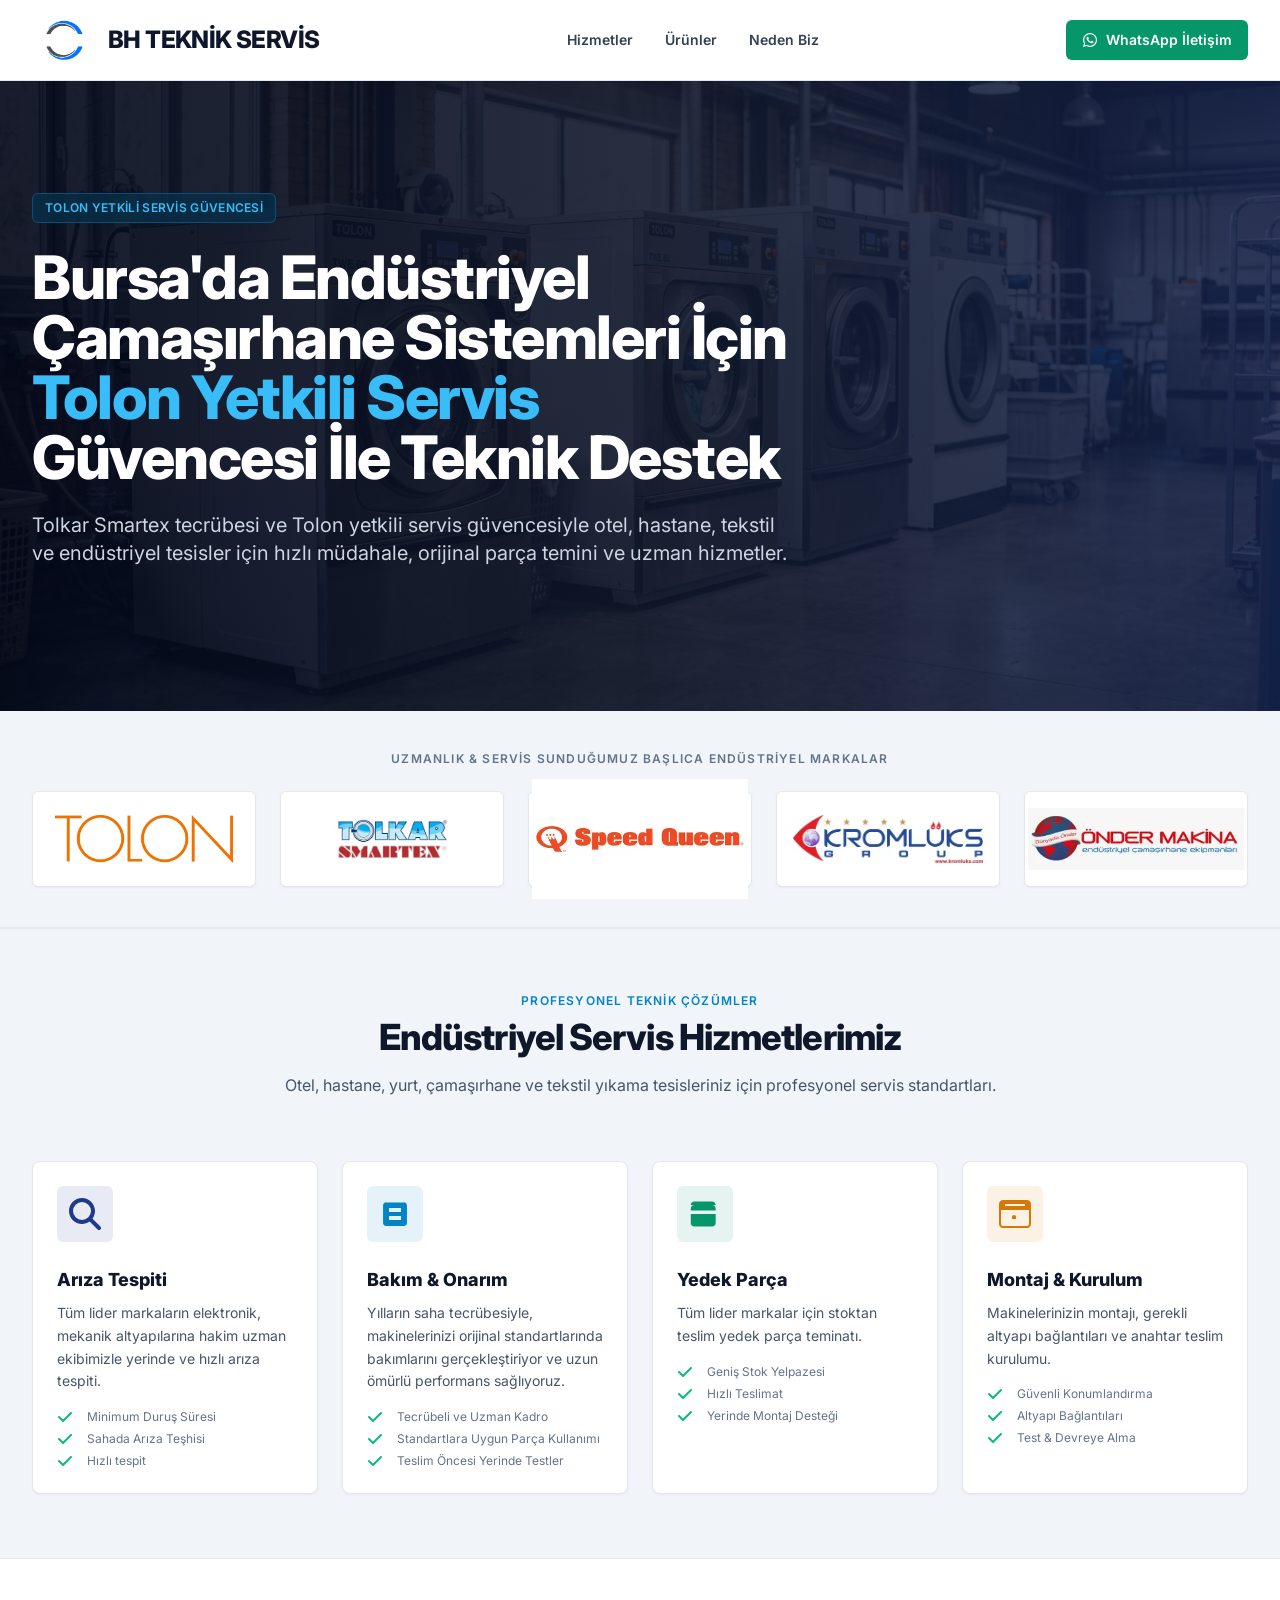
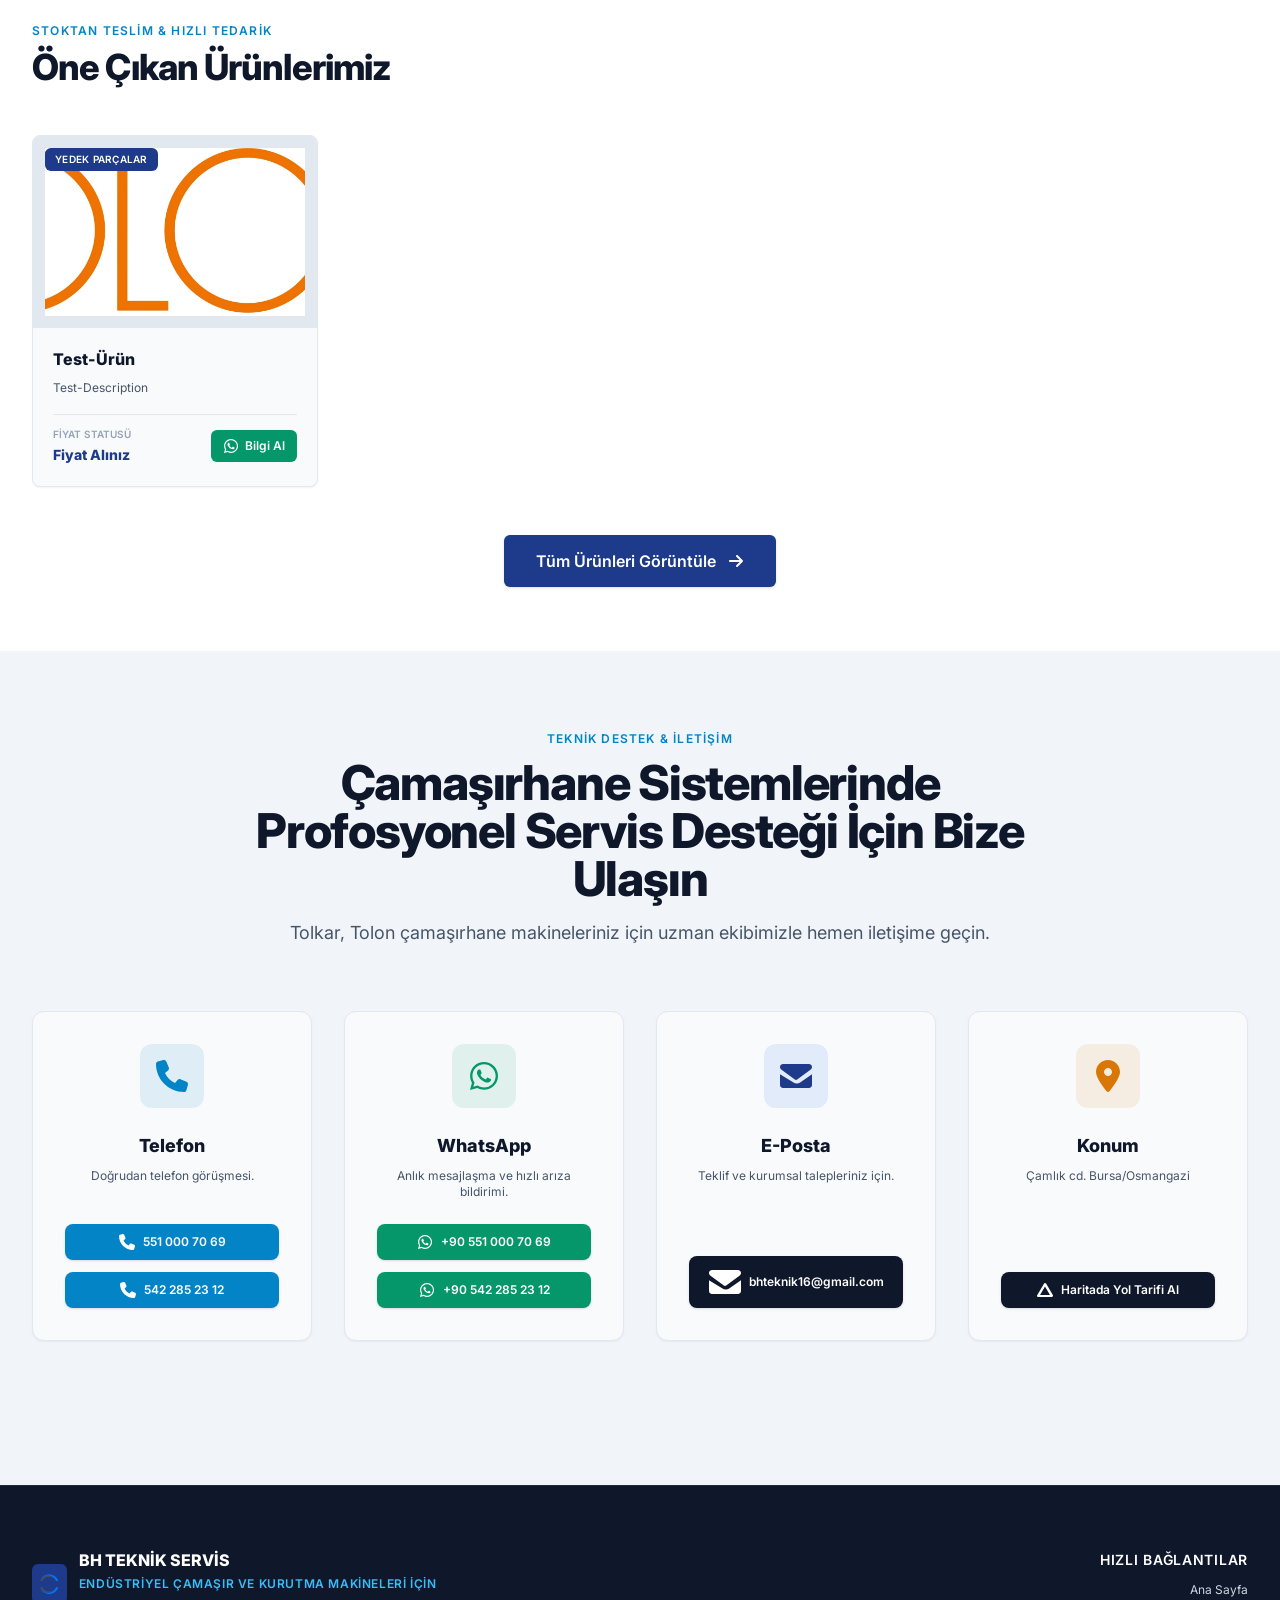
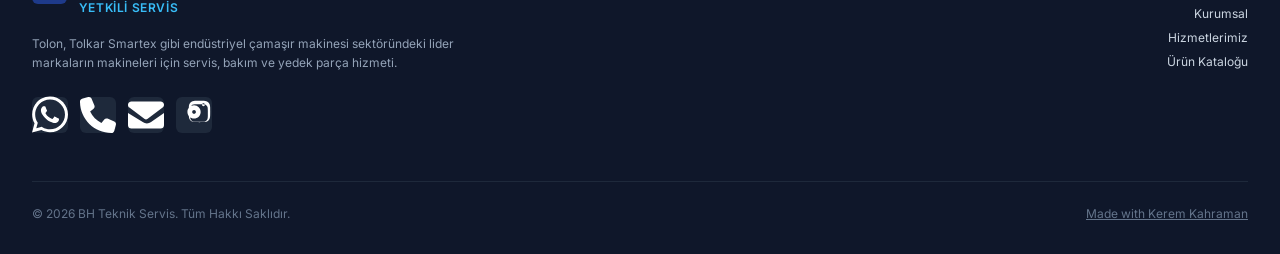
==== commit c305f57a: "mobile button aria label eklendi" ====
--- a/index.html
+++ b/index.html
@@ -75,7 +75,7 @@
     </div>
 
     <!-- Mobile Navigation Drawer -->
-    <div id="mobile-menu" class="hidden lg:hidden border-t border-slate-200 bg-white px-4 pt-3 pb-6 space-y-3 shadow-lg">
+    <div id="mobile-menu" aria-label="Menüyü aç" class="hidden lg:hidden border-t border-slate-200 bg-white px-4 pt-3 pb-6 space-y-3 shadow-lg">
       <a href="#hizmetlerimiz" class="block text-slate-700 hover:text-blue-900 px-3 py-2 rounded-md hover:bg-slate-50">Hizmetler</a>
       <a href="#urunler" class="block text-slate-700 hover:text-blue-900 px-3 py-2 rounded-md hover:bg-slate-50">Ürünler</a>
       <a href="#kurumsal" class="block text-slate-700 hover:text-blue-900 px-3 py-2 rounded-md hover:bg-slate-50">Neden Biz</a>
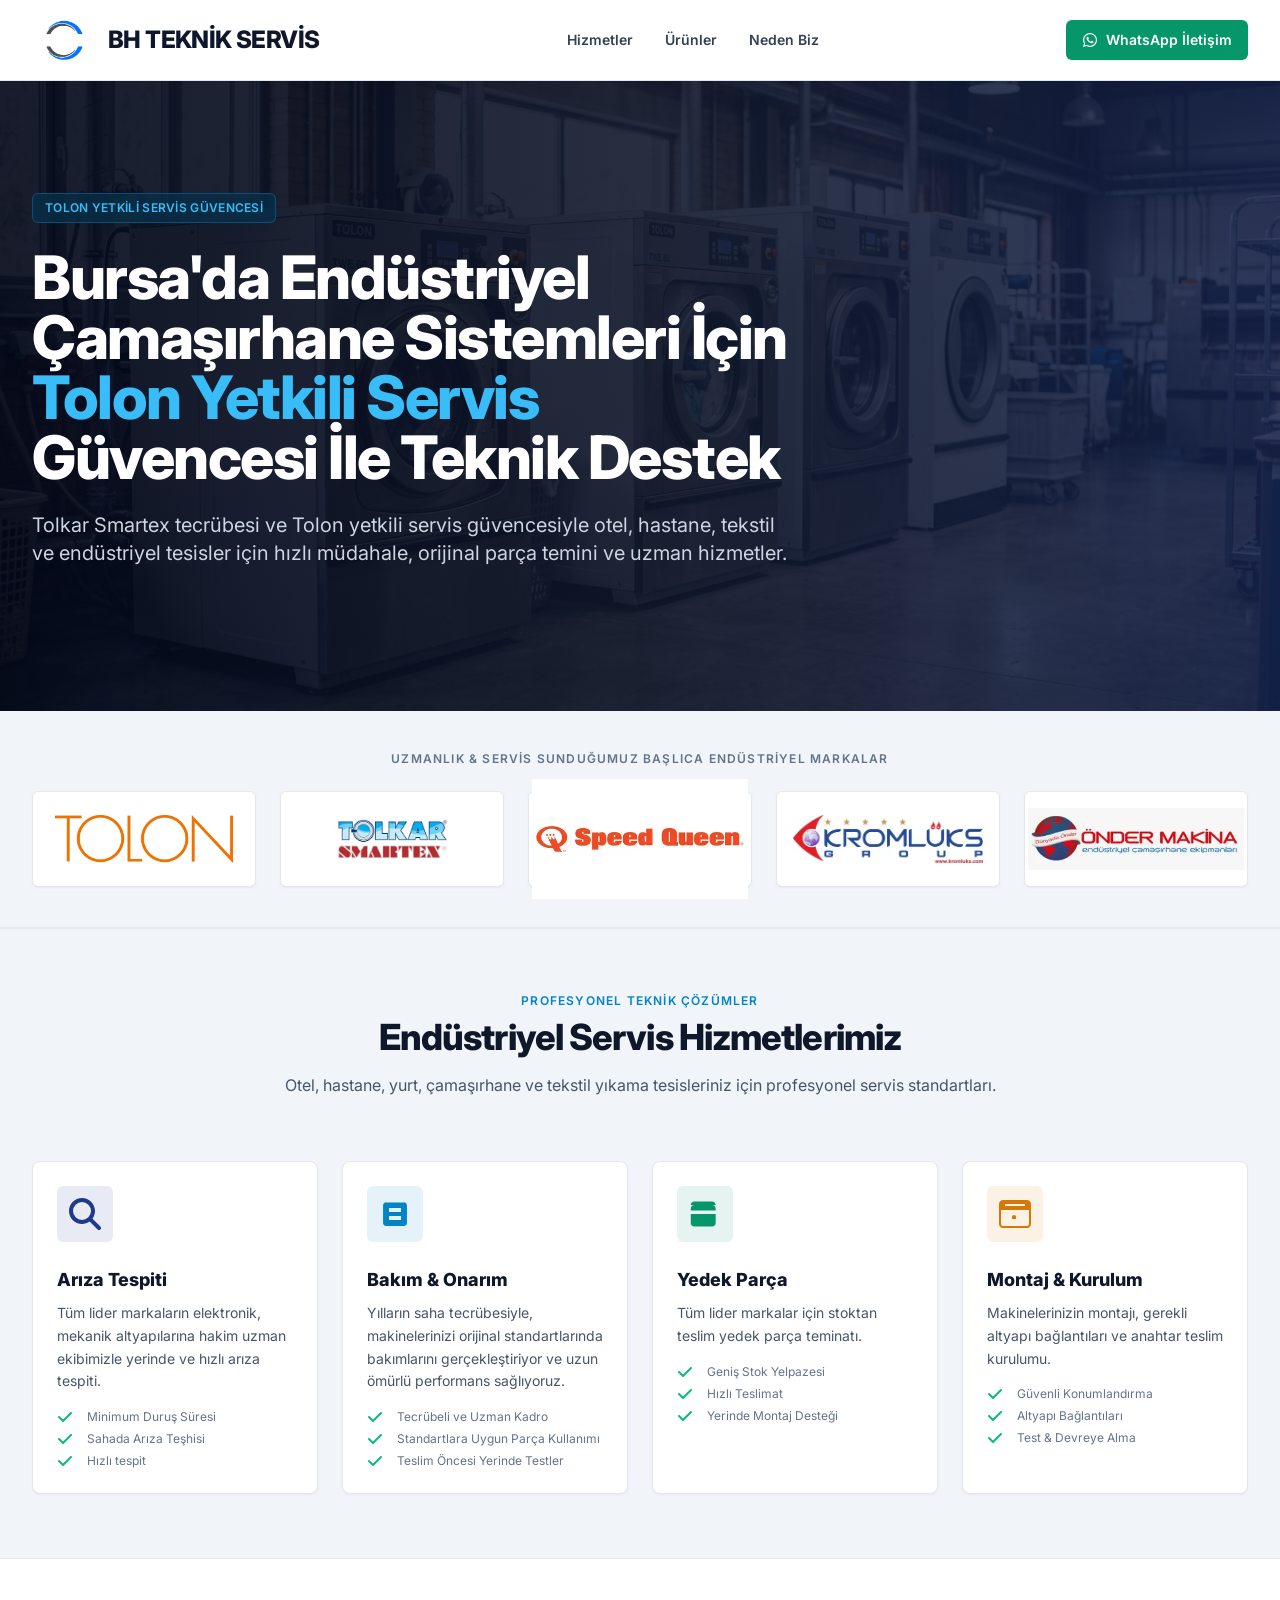
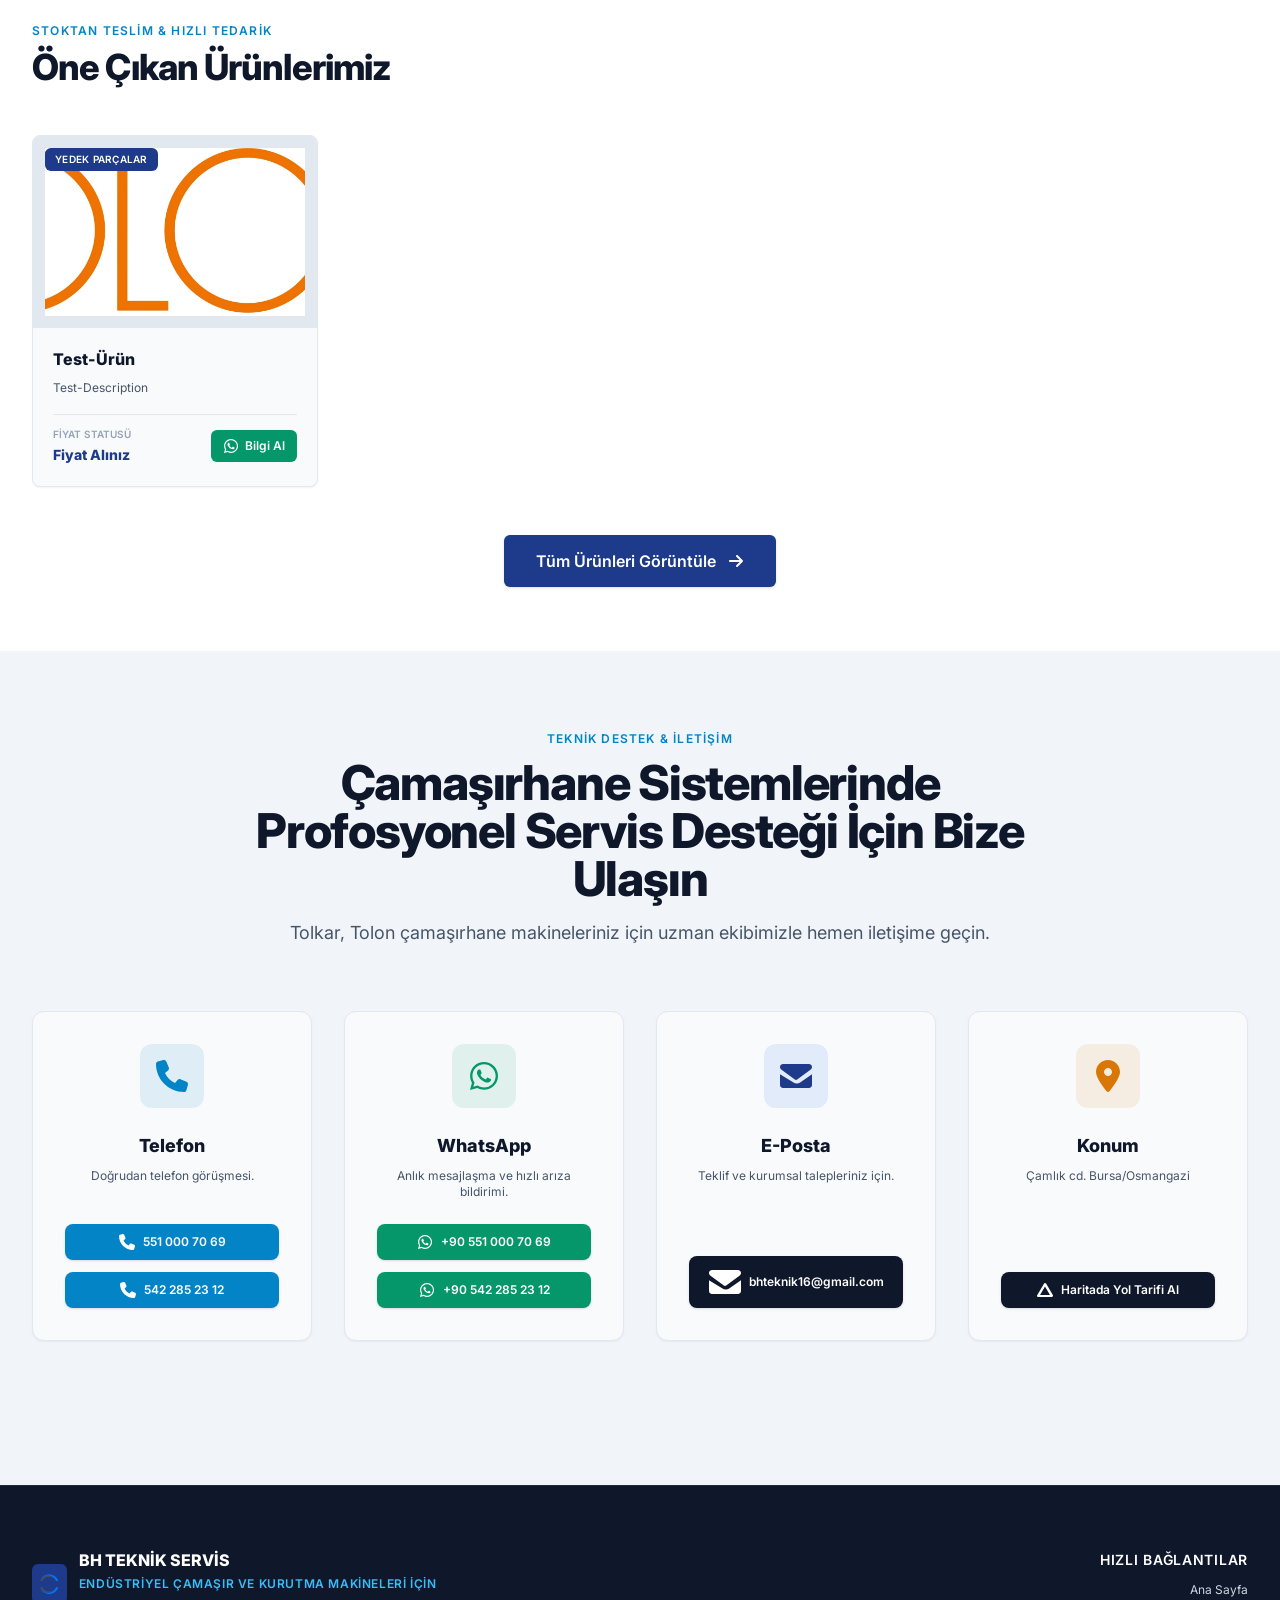
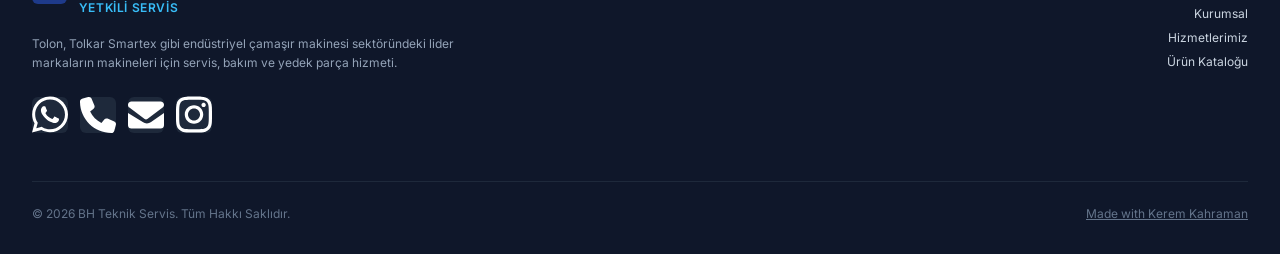
==== commit 37c113b9: "instagram logo düzeltildi, title description ve canonical linkler düzenlendi" ====
--- a/index.html
+++ b/index.html
@@ -3,15 +3,13 @@
 <head>
   <meta charset="UTF-8">
   <meta name="viewport" content="width=device-width, initial-scale=1.0">
-  <link rel="canonical" href="https://tolonservisbursa.com/" />
+  <link rel="canonical" href="https://tolonservisbursa.com" />
   <title>Bursa Tolon Yetkili Servis </title>
   <meta name="description" content="Endüstriyel çamaşırhane makineleri tamiri, periyodik bakımı ve orijinal yedek parça tedariği. Tolkar (Smartex) tecrübesi ve Tolon servis güvencesiyle profesyonel hizmet.">
   
-  <!-- Tailwind CSS Output -->
-   <!-- HTML <head> içine ekleyin -->
   <link rel="stylesheet" href="output.css">
 
-  <link rel="preload" as="image" href="/sprites/background.webp" fetchpriority="high"/>
+  <link rel="preload" as="image" href="sprites/background.webp" fetchpriority="high"/>
   
   
 
@@ -67,7 +65,7 @@
 
         <!-- Mobile Menu Button -->
         <div class="flex lg:hidden">
-          <button id="mobile-menu-btn" type="button" class="p-2 rounded-md text-slate-700 hover:text-blue-900 hover:bg-slate-100 focus:outline-none">
+          <button id="mobile-menu-btn" aria-label="Menüyü aç" type="button" class="p-2 rounded-md text-slate-700 hover:text-blue-900 hover:bg-slate-100 focus:outline-none">
             <svg class="fa-solid fa-bars text-xl inline-block align-middle w-6 h-6 max-w-full" fill="currentColor" viewBox="0 0 448 512" aria-hidden="true"><path d="M0 96C0 78.3 14.3 64 32 64H416c17.7 0 32 14.3 32 32s-14.3 32-32 32H32C14.3 128 0 113.7 0 96zM0 256c0-17.7 14.3-32 32-32H416c17.7 0 32 14.3 32 32s-14.3 32-32 32H32c-17.7 0-32-14.3-32-32zM448 416c0 17.7-14.3 32-32 32H32c-17.7 0-32-14.3-32-32s14.3-32 32-32H416c17.7 0 32 14.3 32 32z"/></svg>
           </button>
         </div>
@@ -95,7 +93,7 @@
     <!-- Hero Section (High Impact Commercial Ad Style) -->
     <section class="relative bg-slate-900 text-white overflow-hidden py-20 lg:py-28">
       <!-- Background Image Overlay & Gradient -->
-      <div class="absolute inset-0 z-0 opacity-40 bg-cover bg-center" style="background-image: url('/sprites/background.webp');"></div>
+      <div class="absolute inset-0 z-0 opacity-40 bg-cover bg-center" style="background-image: url('sprites/background.webp');"></div>
       <div class="absolute inset-0 bg-gradient-to-r from-slate-950/80 via-slate-900/75 to-blue-950/65 z-0"></div>
 
       <div class="relative z-10 max-w-7xl mx-auto px-4 sm:px-6 lg:px-8">
@@ -354,7 +352,7 @@
                 <svg class="fa-solid fa-envelope inline-block align-middle  max-w-full w-5 h-5" fill="currentColor" viewBox="0 0 512 512" aria-hidden="true"><path d="M48 64C21.5 64 0 85.5 0 112c0 15.1 7.1 29.3 19.2 38.4L236.8 313.6c11.4 8.5 27 8.5 38.4 0L492.8 150.4c12.1-9.1 19.2-23.3 19.2-38.4c0-26.5-21.5-48-48-48H48zM0 227.6V400c0 26.5 21.5 48 48 48H464c26.5 0 48-21.5 48-48V227.6L328.4 356.8c-35.5 26.7-83.3 26.7-118.8 0L0 227.6z"/></svg>
               </a>
               <a href="https://instagram.com/bh_teknik_tolon" target="_blank" class="w-9 h-9 bg-slate-800 hover:bg-pink-600 text-white rounded-md flex items-center justify-center transition" title="Instagram">
-                <svg class="fa-brands fa-instagram inline-block align-middle  max-w-full w-5 h-5" fill="currentColor" viewBox="0 0 448 512" aria-hidden="true"><path d="M224.6 141c-45.5 0-82.5 37-82.5 82.5s37 82.5 82.5 82.5 82.5-37 82.5-82.5-37-82.5-82.5-82.5zm0 105.7c-12.8 0-23.2-10.4-23.2-23.2s10.4-23.2 23.2-23.2 23.2 10.4 23.2 23.2-10.4 23.2-23.2 23.2zm135.2-113.8c0 10-8.2 18.2-18.2 18.2s-18.2-8.2-18.2-18.2 8.2-18.2 18.2-18.2 18.2 8.2 18.2 18.2zm64.8 28.5c-1-21.4-5.9-40.4-21.1-55.6s-34.2-20.1-55.6-21.1c-22.3-1.3-89.2-1.3-111.5 0-21.4 1-40.4 5.9-55.6 21.1s-20.1 34.2-21.1 55.6c-1.3 22.3-1.3 89.2 0 111.5 1 21.4 5.9 40.4 21.1 55.6s34.2 20.1 55.6 21.1c22.3 1.3 89.2 1.3 111.5 0 21.4-1 40.4-5.9 55.6-21.1s20.1-34.2 21.1-55.6c1.3-22.3 1.3-89.2 0-111.5zm-33.8 152.2c-5.1 12.8-14.9 22.6-27.7 27.7-17.3 6.9-58.4 5.3-77 5.3s-59.7 1.6-77-5.3c-12.8-5.1-22.6-14.9-27.7-27.7-6.9-17.3-5.3-58.4-5.3-77s-1.6-59.7 5.3-77c5.1-12.8 14.9-22.6 27.7-27.7 17.3-6.9 58.4-5.3 77-5.3s59.7-1.6 77 5.3c12.8 5.1 22.6 14.9 27.7 27.7 6.9 17.3 5.3 58.4 5.3 77s1.6 59.7-5.3 77z"/></svg>
+                <svg class="fa-brands fa-instagram inline-block align-middle  max-w-full w-5 h-5" fill="currentColor" viewBox="0 0 448 512" aria-hidden="true"><path d="M224.1 141c-63.6 0-114.9 51.3-114.9 114.9s51.3 114.9 114.9 114.9S339 319.5 339 255.9 287.7 141 224.1 141zm0 189.6c-41.1 0-74.7-33.5-74.7-74.7s33.5-74.7 74.7-74.7 74.7 33.5 74.7 74.7-33.5 74.7-74.7 74.7zm146.4-194.3c0 14.9-12 26.8-26.8 26.8-14.9 0-26.8-12-26.8-26.8s12-26.8 26.8-26.8 26.8 12 26.8 26.8zm76.1 27.2c-1.7-35.9-9.9-67.7-36.2-93.9-26.2-26.2-58-34.4-93.9-36.2-37-2.1-147.9-2.1-184.9 0-35.9 1.7-67.7 9.9-93.9 36.2s-34.4 58-36.2 93.9c-2.1 37-2.1 147.9 0 184.9 1.7 35.9 9.9 67.7 36.2 93.9s58 34.4 93.9 36.2c37 2.1 147.9 2.1 184.9 0 35.9-1.7 67.7-9.9 93.9-36.2 26.2-26.2 34.4-58 36.2-93.9 2.1-37 2.1-147.8 0-184.8zM398.8 388c-7.8 19.6-22.9 34.7-42.6 42.6-29.5 11.7-99.5 9-132.1 9s-102.7 2.6-132.1-9c-19.6-7.8-34.7-22.9-42.6-42.6-11.7-29.5-9-99.5-9-132.1s-2.6-102.7 9-132.1c7.8-19.6 22.9-34.7 42.6-42.6 29.5-11.7 99.5-9 132.1-9s102.7-2.6 132.1 9c19.6 7.8 34.7 22.9 42.6 42.6 11.7 29.5 9 99.5 9 132.1s2.7 102.7-9 132.1z"/></svg>
               </a>
             </div>
           </div>
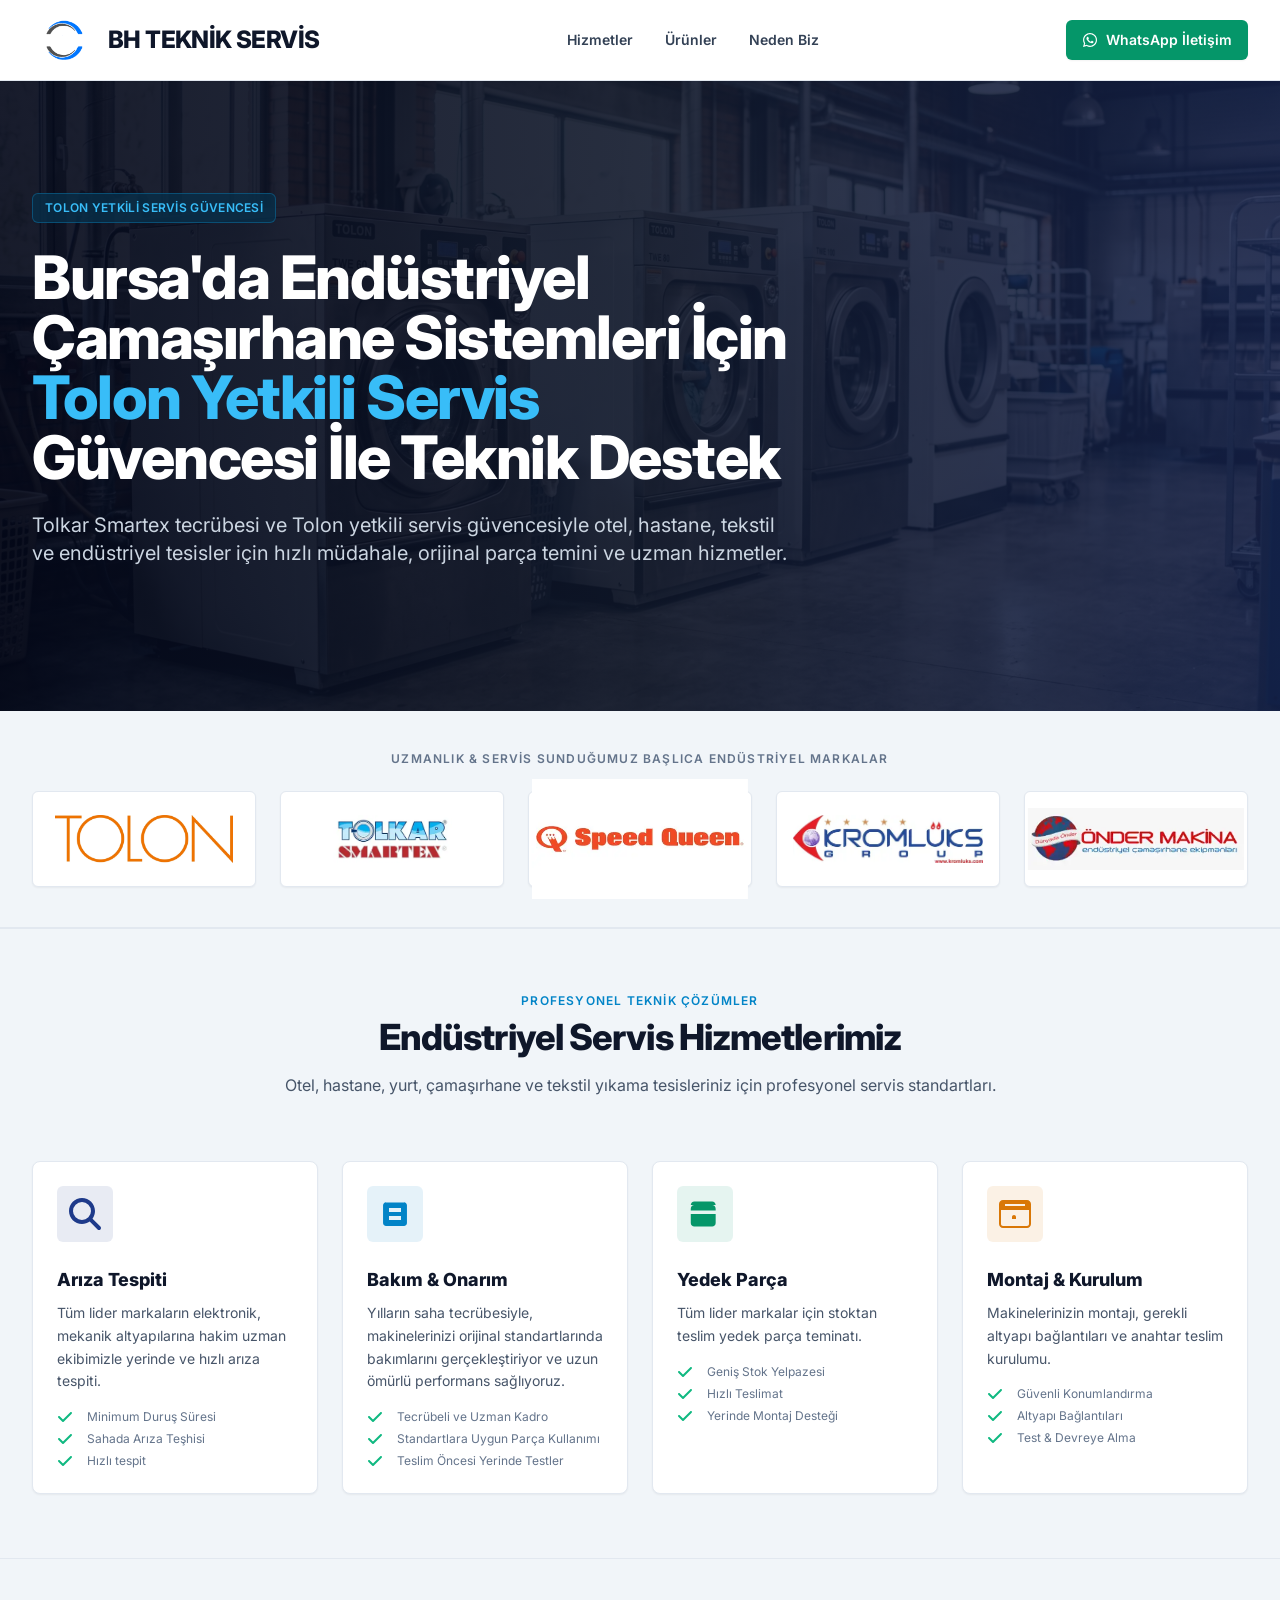
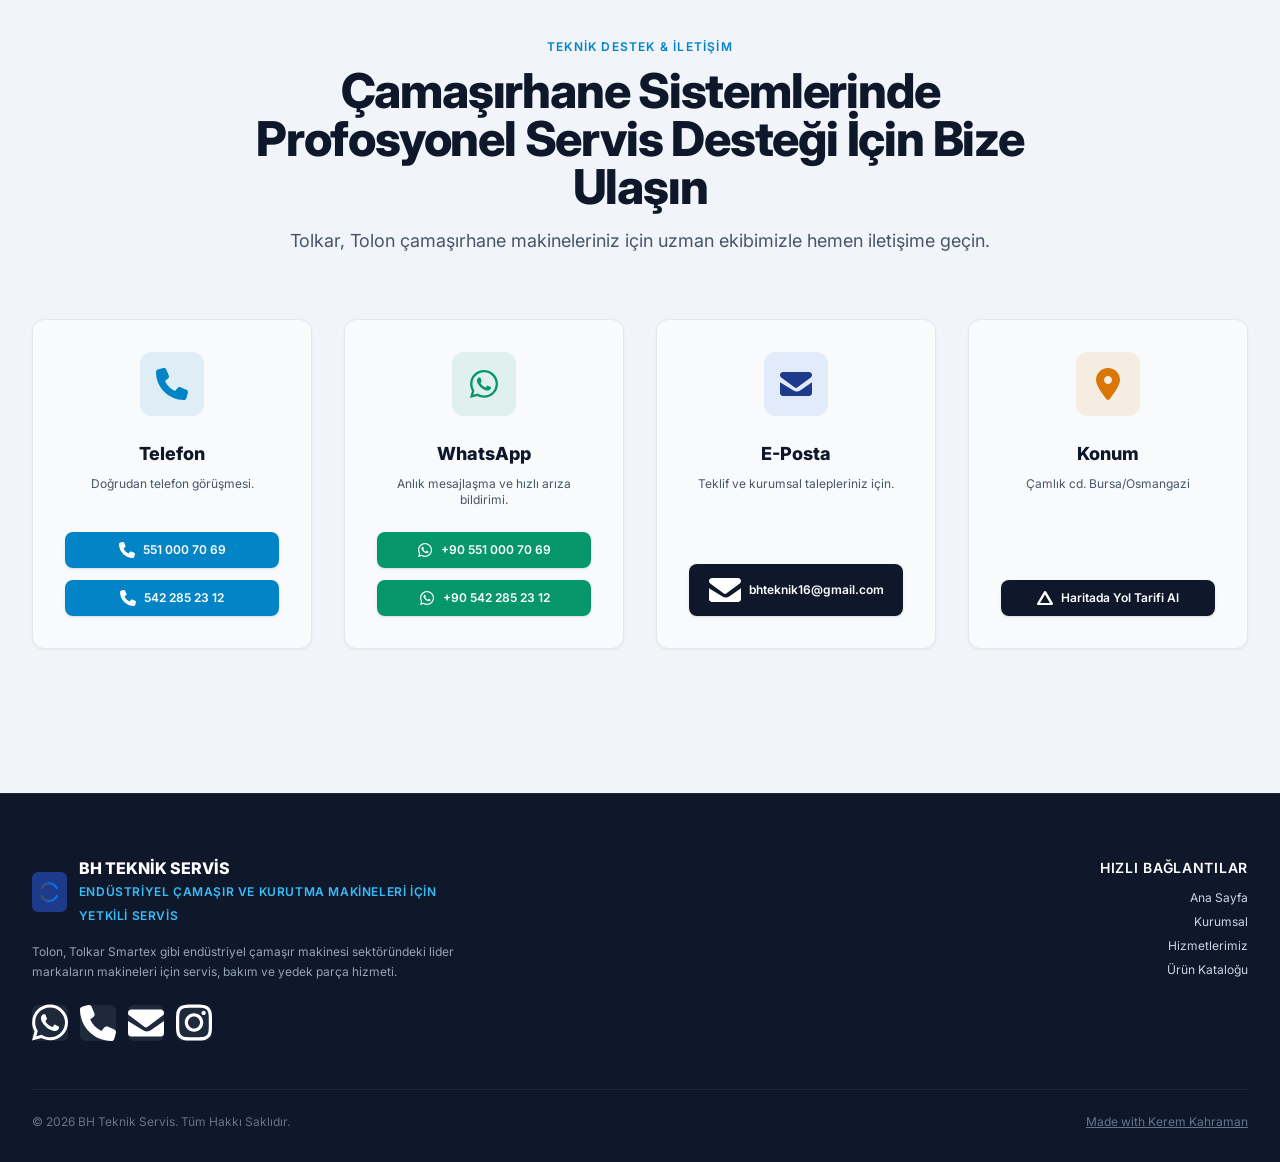
==== commit 484be976: "ürünler ana sayfadan kaldırıldı" ====
--- a/index.html
+++ b/index.html
@@ -1,6 +1,39 @@
 <!DOCTYPE html>
 <html lang="tr" class="scroll-smooth">
 <head>
+
+  <script type="application/ld+json">
+  {
+  "@context": "https://schema.org",
+  "@type": ["Organization", "LocalBusiness"],
+  "name": "Tolon Servis Bursa",
+  "url": "https://www.tolonservisbursa.com",
+  "logo": "https://www.tolonservisbursa.com/sprites/logo.png",
+  "image": "https://www.tolonservisbursa.com/sprites/logo.png",
+  "description": "Çamaşır ve Kurutma Makinesi Tamir Servisi",
+  "telephone": "+90-551-000-7069",
+  "address": {
+    "@type": "PostalAddress",
+    "streetAddress": "Güneştepe, Çamlık Cd. 91B",
+    "addressLocality": "Osmangazi",
+    "addressRegion": "Bursa",
+    "postalCode": "16165",
+    "addressCountry": "TR"
+  },
+  "hasMap": "https://maps.app.goo.gl/74M2nfz4q7C7fxut7",
+  "sameAs": [
+    "https://www.instagram.com/bh_teknik_tolon"
+  ],
+  "contactPoint": {
+    "@type": "ContactPoint",
+    "telephone": "+90-551-000-7069",
+    "contactType": "customer service",
+    "areaServed": "TR",
+    "availableLanguage": "Turkish"
+  }
+  }
+  </script>
+
   <meta charset="UTF-8">
   <meta name="viewport" content="width=device-width, initial-scale=1.0">
   <link rel="canonical" href="https://tolonservisbursa.com" />
@@ -48,7 +81,7 @@
         <!-- Desktop Navigation Links -->
         <nav class="hidden lg:flex items-center justify-center flex-1 gap-8 text-sm font-semibold text-slate-700">
           <a href="#hizmetlerimiz" class="hover:text-blue-900 transition py-1">Hizmetler</a>
-          <a href="#urunler" class="hover:text-blue-900 transition py-1">Ürünler</a>
+          <a href="urunler.html" class="hover:text-blue-900 transition py-1">Ürünler</a>
           <a href="#kurumsal" class="hover:text-blue-900 transition py-1">Neden Biz</a>
         </nav>
 
@@ -75,7 +108,7 @@
     <!-- Mobile Navigation Drawer -->
     <div id="mobile-menu" aria-label="Menüyü aç" class="hidden lg:hidden border-t border-slate-200 bg-white px-4 pt-3 pb-6 space-y-3 shadow-lg">
       <a href="#hizmetlerimiz" class="block text-slate-700 hover:text-blue-900 px-3 py-2 rounded-md hover:bg-slate-50">Hizmetler</a>
-      <a href="#urunler" class="block text-slate-700 hover:text-blue-900 px-3 py-2 rounded-md hover:bg-slate-50">Ürünler</a>
+      <a href="urunler.html" class="block text-slate-700 hover:text-blue-900 px-3 py-2 rounded-md hover:bg-slate-50">Ürünler</a>
       <a href="#kurumsal" class="block text-slate-700 hover:text-blue-900 px-3 py-2 rounded-md hover:bg-slate-50">Neden Biz</a>
       <div class="pt-2 border-t border-slate-100">
         <a href="https://wa.me/905510007069?text=Merhaba,%20bilgi%20almak%20istiyorum." 
@@ -213,28 +246,6 @@
               <li class="flex items-center gap-2"><svg class="fa-solid fa-check text-emerald-500 mr-1.5 inline-block align-middle w-4 h-4 flex-shrink-0 max-w-full" fill="currentColor" viewBox="0 0 448 512" aria-hidden="true"><path d="M438.6 105.4c12.5 12.5 12.5 32.8 0 45.3l-256 256c-12.5 12.5-32.8 12.5-45.3 0l-128-128c-12.5-12.5-12.5-32.8 0-45.3s32.8-12.5 45.3 0L160 338.7 393.4 105.4c12.5-12.5 32.8-12.5 45.3 0z"/></svg><span>Test & Devreye Alma</span></li>
             </ul>
           </div>
-        </div>
-      </div>
-    </section>
-
-    <!-- Featured Products Section -->
-    <section id="urunler" class="py-16 bg-white">
-      <div class="max-w-7xl mx-auto px-4 sm:px-6 lg:px-8">
-        <div class="mb-12 max-w-3xl">
-          <span class="text-sky-600 font-semibold text-xs uppercase tracking-widest block mb-2">Stoktan Teslim & Hızlı Tedarik</span>
-          <h2 class="text-2xl sm:text-4xl font-extrabold text-slate-900 tracking-tight">Öne Çıkan Ürünlerimiz</h2>
-        </div>
-
-        <!-- Dynamic Product Cards Grid Container -->
-        <div id="featured-products-grid" class="grid grid-cols-1 md:grid-cols-2 lg:grid-cols-4 gap-6">
-          <!-- Populated dynamically via JS -->
-        </div>
-
-        <div class="mt-12 text-center">
-          <a href="urunler.html" class="inline-flex items-center gap-3 bg-blue-900 hover:bg-sky-600 text-white font-semibold px-8 py-3.5 rounded-md shadow transition">
-            <span>Tüm Ürünleri Görüntüle</span>
-            <svg class="fa-solid fa-arrow-right inline-block align-middle  max-w-full w-4 h-4" fill="currentColor" viewBox="0 0 448 512" aria-hidden="true"><path d="M438.6 278.6c12.5-12.5 12.5-32.8 0-45.3l-160-160c-12.5-12.5-32.8-12.5-45.3 0s-12.5 32.8 0 45.3L338.8 224 32 224c-17.7 0-32 14.3-32 32s14.3 32 32 32l306.7 0-105.4 105.4c-12.5 12.5-12.5 32.8 0 45.3s32.8 12.5 45.3 0l160-160z"/></svg>
-          </a>
         </div>
       </div>
     </section>
